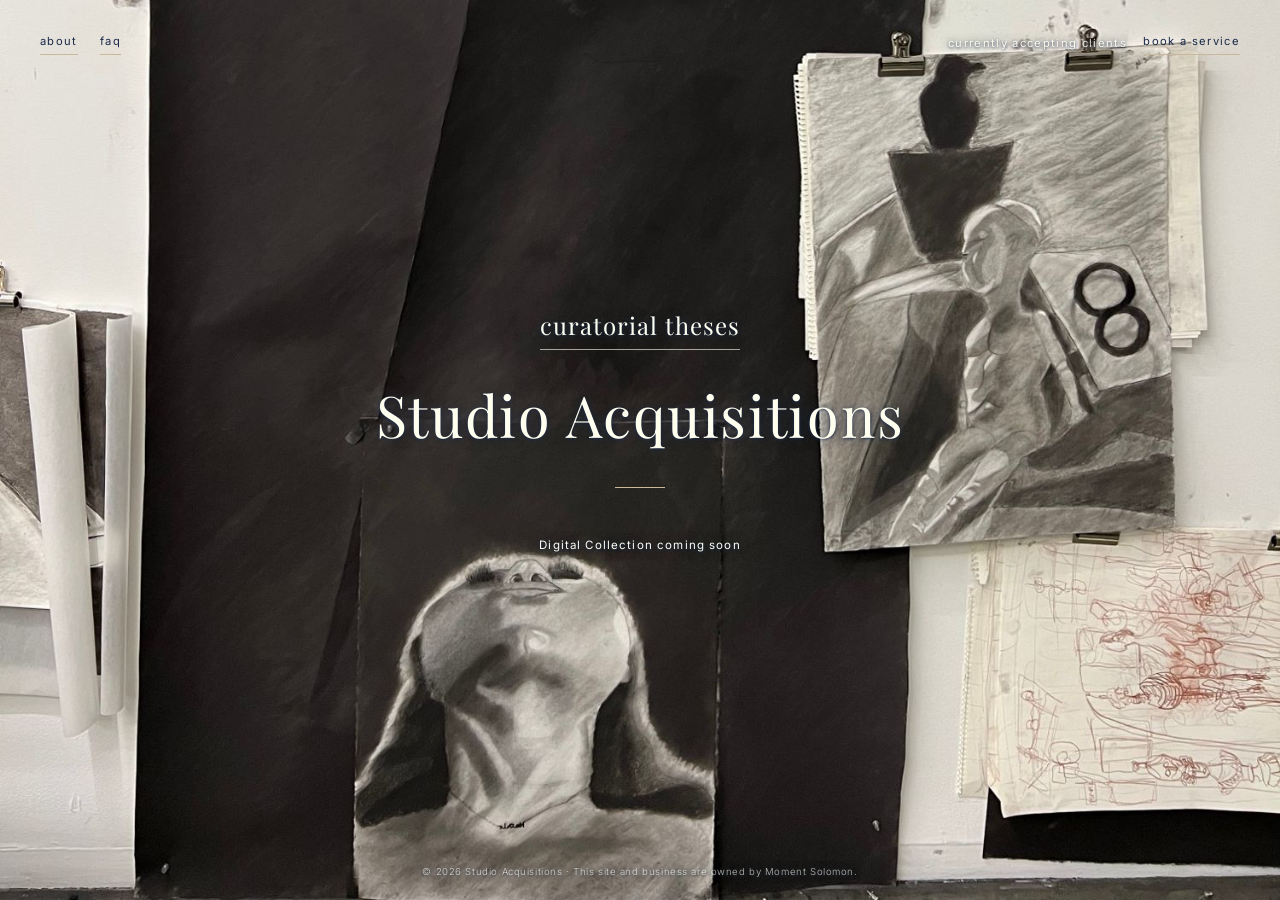
==== nashia-invest/index.html @ fd085e6a "Homepage nav links navy on desktop, ivory on phones Co-Authored-By: Claude Opus 5.5 <noreply@anthrop" ====
<!DOCTYPE html>
<html lang="en">
<head>
  <meta charset="UTF-8">
  <meta name="viewport" content="width=device-width, initial-scale=1.0">
  <meta name="description" content="Studio Acquisitions is the independent curatorial practice of Moment Solomon offering private sourcing in jewelry, fashion, and fine art. Bespoke web designs and curatorial consultations are a regular part of the practice. Currently accepting clients.">
  <title>Studio Acquisitions — Moment Solomon | Independent Curator &amp; Private Sourcer</title>
  <link rel="stylesheet" href="styles.css">
  <style>
    /* ── Landing page ── */

    .landing {
      position: relative;
      min-height: 100vh;
      display: flex;
      flex-direction: column;
      justify-content: center;
      align-items: center;
      text-align: center;
      padding: 4rem 2rem 6.5rem;
      overflow: hidden;
    }

    .landing-bg {
      position: absolute;
      inset: 0;
      z-index: 0;
      background: url('studio-bg.jpg') center bottom / cover no-repeat;
    }

    .landing-content {
      position: relative;
      z-index: 1;
      max-width: 600px;
    }

    /* ivory lettering in the site fonts, with a soft navy shadow so it reads over the photo */
    .landing {
      --marker: var(--bg);
    }

    .landing-title {
      font-family: var(--font-heading);
      color: var(--marker);
      text-shadow: 0 1px 3px rgba(27, 42, 74, 0.9), 0 0 12px rgba(27, 42, 74, 0.6);
      font-size: clamp(2.2rem, 5.5vw, 3.6rem);
      font-weight: 400;
      letter-spacing: 0.03em;
      line-height: 1.15;
      margin-bottom: 2.5rem;
    }

    .landing-line {
      width: 50px;
      height: 1px;
      background: var(--gold);
      margin: 0 auto 3rem;
    }

    .landing-links {
      display: flex;
      justify-content: center;
      gap: 4rem;
      margin-bottom: 2.2rem;
    }

    .landing-links a {
      font-family: var(--font-heading);
      color: var(--marker);
      text-shadow: 0 1px 3px rgba(27, 42, 74, 0.9), 0 0 12px rgba(27, 42, 74, 0.6);
      font-size: 1.5rem;
      font-weight: 400;
      letter-spacing: 0.04em;
      text-decoration: none;
      position: relative;
      transition: color 0.3s ease;
    }

    /* thin underline so it reads as a link */
    .landing-links a::after {
      content: '';
      position: absolute;
      left: 0;
      right: 0;
      bottom: -5px;
      height: 1px;
      background: var(--marker);
      opacity: 0.6;
      transition: opacity 0.3s ease;
    }

    .landing-links a:hover {
      opacity: 0.8;
    }

    .landing-links a:hover::after {
      opacity: 0.9;
    }

    .landing-note {
      font-family: var(--font-body);
      color: var(--marker);
      text-shadow: 0 1px 3px rgba(27, 42, 74, 0.9), 0 0 12px rgba(27, 42, 74, 0.6);
      font-size: 0.72rem;
      font-weight: 400;
      letter-spacing: 0.1em;
      opacity: 0.85;
      margin-top: 0;
    }

    /* homepage nav: plain navy links with the gold underline, no pills */
    .site-nav-left a,
    .site-nav a.nav-booking {
      background: none;
      padding: 0 0 3px;
      margin: 0;
      border-radius: 0;
      color: var(--text);
      text-shadow: none;
      border-bottom: 1px solid var(--gold);
      opacity: 1;
      transition: border-color 0.3s ease, opacity 0.3s ease;
    }

    .site-nav-left a:hover,
    .site-nav a.nav-booking:hover {
      border-bottom-color: var(--text);
    }

    .site-nav-left {
      gap: 1.4rem;
    }

    /* on phones the top of the photo is the black paper, so navy would
       disappear; keep the links ivory there */
    @media (max-width: 600px) {
      .site-nav-left a,
      .site-nav a.nav-booking {
        color: var(--bg);
        text-shadow: 0 1px 3px rgba(27, 42, 74, 0.9), 0 0 10px rgba(27, 42, 74, 0.6);
      }

      .site-nav-left a:hover,
      .site-nav a.nav-booking:hover {
        border-bottom-color: var(--bg);
      }
    }

    /* availability note sitting just left of the booking pill */
    .landing-nav {
      align-items: center;
      gap: 1rem;
    }

    .landing-status {
      font-family: var(--font-body);
      font-size: 0.7rem;
      font-weight: 400;
      letter-spacing: 0.12em;
      text-transform: lowercase;
      color: var(--bg);
      text-shadow: 0 1px 3px rgba(27, 42, 74, 0.95), 0 0 10px rgba(27, 42, 74, 0.8);
      opacity: 0.85;
      white-space: nowrap;
    }

    /* ownership line, pinned small to the bottom of the landing */
    .landing-owner {
      position: absolute;
      left: 0;
      right: 0;
      bottom: 1.25rem;
      z-index: 1;
      padding: 0 1.5rem;
      font-family: var(--font-body);
      font-size: 0.6rem;
      font-weight: 300;
      letter-spacing: 0.06em;
      color: var(--bg);
      text-shadow: 0 1px 3px rgba(27, 42, 74, 0.95), 0 0 10px rgba(27, 42, 74, 0.8);
      opacity: 0.7;
    }

    /* ── Landing fade-in sequencing ── */

    .landing-fade {
      opacity: 0;
      transform: translateY(16px);
      animation: landingIn 0.9s ease forwards;
    }

    .landing-fade:nth-child(1) { animation-delay: 0.15s; }
    .landing-fade:nth-child(2) { animation-delay: 0.4s; }
    .landing-fade:nth-child(3) { animation-delay: 0.6s; }
    .landing-fade:nth-child(4) { animation-delay: 0.85s; }
    .landing-fade:nth-child(5) { animation-delay: 1.05s; }

    @keyframes landingIn {
      to {
        opacity: 1;
        transform: translateY(0);
      }
    }

    @media (max-width: 600px) {
      .landing {
        padding: 3rem 1.5rem 6.5rem;
      }

      .landing-bg {
        background-size: auto 200%;
      }

      .landing-links {
        gap: 2.5rem;
      }

      .landing-links a {
        font-size: 1.3rem;
      }

      .landing-note {
        font-size: 0.66rem;
      }

      .landing-status {
        font-size: 0.6rem;
      }
    }

    /* very narrow phones: stack the availability note under the booking
       pill so it clears the faq pill on the left */
    @media (max-width: 410px) {
      .landing-nav {
        flex-direction: column-reverse;
        align-items: flex-end;
        gap: 0.7rem;
      }

      .landing {
        padding-top: 6.5rem;
      }
    }
  </style>
  <!-- Structured data (schema.org JSON-LD) for search engines -->
  <script type="application/ld+json">
  {
    "@context": "https://schema.org",
    "@graph": [
      {
        "@type": "Person",
        "@id": "https://studioacquisitions.studio/#person",
        "name": "Moment Solomon",
        "jobTitle": "Independent Curator & Private Sourcer",
        "url": "https://studioacquisitions.studio/",
        "email": "mailto:contactme@studioacquisitions.studio",
        "address": {
          "@type": "PostalAddress",
          "addressLocality": "Chicago",
          "addressRegion": "IL",
          "addressCountry": "US"
        },
        "worksFor": {
          "@id": "https://studioacquisitions.studio/#business"
        },
        "knowsAbout": [
          "Fine art",
          "Vintage fashion",
          "Jewelry",
          "Private sourcing",
          "Art curation",
          "Multifamily real estate"
        ],
        "sameAs": [
          "https://studioacquisitions.substack.com/",
          "https://www.instagram.com/lostmomentstudio/"
        ]
      },
      {
        "@type": "ProfessionalService",
        "@id": "https://studioacquisitions.studio/#business",
        "name": "Studio Acquisitions",
        "url": "https://studioacquisitions.studio/",
        "description": "Studio Acquisitions is the independent curatorial practice of Moment Solomon offering private sourcing in jewelry, fashion, and fine art. Bespoke web designs and curatorial consultations are a regular part of the practice. Currently accepting clients.",
        "image": "https://studioacquisitions.studio/studio-bg.jpg",
        "email": "contactme@studioacquisitions.studio",
        "telephone": "+1-334-718-2410",
        "address": {
          "@type": "PostalAddress",
          "addressLocality": "Chicago",
          "addressRegion": "IL",
          "addressCountry": "US"
        },
        "areaServed": [
          {
            "@type": "City",
            "name": "Chicago"
          },
          {
            "@type": "Country",
            "name": "United States"
          }
        ],
        "founder": {
          "@id": "https://studioacquisitions.studio/#person"
        },
        "sameAs": [
          "https://studioacquisitions.substack.com/",
          "https://www.instagram.com/lostmomentstudio/"
        ],
        "hasOfferCatalog": {
          "@type": "OfferCatalog",
          "name": "Studio Acquisitions services",
          "itemListElement": [
            {
              "@type": "Offer",
              "itemOffered": {
                "@type": "Service",
                "name": "Private Sourcing",
                "description": "Sourcing and acquisition of fine art, vintage fashion, and jewelry to a client brief."
              }
            },
            {
              "@type": "Offer",
              "itemOffered": {
                "@type": "Service",
                "name": "Curatorial Consultation"
              }
            },
            {
              "@type": "Offer",
              "itemOffered": {
                "@type": "Service",
                "name": "Custom Web Design"
              }
            },
            {
              "@type": "Offer",
              "itemOffered": {
                "@type": "Service",
                "name": "Multifamily Real Estate Co-Investment"
              }
            }
          ]
        }
      },
      {
        "@type": "WebSite",
        "@id": "https://studioacquisitions.studio/#website",
        "url": "https://studioacquisitions.studio/",
        "name": "Studio Acquisitions",
        "publisher": {
          "@id": "https://studioacquisitions.studio/#business"
        },
        "inLanguage": "en-US"
      },
      {
        "@type": "WebPage",
        "@id": "https://studioacquisitions.studio/#webpage",
        "url": "https://studioacquisitions.studio/",
        "name": "Studio Acquisitions — Moment Solomon | Independent Curator & Private Sourcer",
        "description": "Studio Acquisitions is the independent curatorial practice of Moment Solomon offering private sourcing in jewelry, fashion, and fine art. Bespoke web designs and curatorial consultations are a regular part of the practice. Currently accepting clients.",
        "isPartOf": {
          "@id": "https://studioacquisitions.studio/#website"
        },
        "about": {
          "@id": "https://studioacquisitions.studio/#business"
        },
        "mainEntity": {
          "@id": "https://studioacquisitions.studio/#person"
        },
        "inLanguage": "en-US"
      }
    ]
  }
  </script>
</head>
<body>

  <!-- Navigation -->
  <nav class="site-nav-left">
    <a href="about.html">about</a>
    <a href="faq.html">faq</a>
  </nav>
  <nav class="site-nav landing-nav">
    <span class="landing-status">currently accepting clients</span>
    <a href="booking.html" class="nav-booking">book a service</a>
  </nav>

  <section class="landing">
    <div class="landing-bg" role="img" aria-label="Studio wall in charcoal and ink: drawings pinned above a large charcoal portrait of an upturned face on black paper"></div>

    <div class="landing-content">
      <div class="landing-links landing-fade">
        <a href="essays.html">curatorial theses</a>
      </div>

      <h1 class="landing-title landing-fade">Studio Acquisitions</h1>

      <div class="landing-line landing-fade"></div>

      <p class="landing-note landing-fade">Digital Collection coming soon</p>
    </div>

    <p class="landing-owner">&copy; 2026 Studio Acquisitions &middot; This site and business are owned by Moment Solomon.</p>
  </section>

</body>
</html>
---- nashia-invest/styles.css ----
@import url('https://fonts.googleapis.com/css2?family=Playfair+Display:ital,wght@0,400;0,500;0,600;1,400&family=Inter:wght@300;400;500&display=swap');

*,
*::before,
*::after {
  margin: 0;
  padding: 0;
  box-sizing: border-box;
}

:root {
  --bg: #FFFFF0;
  --text: #1B2A4A;
  --white: #FFFFFF;
  --gold: #C9B99A;
  --gray-light: #B0B0B0;
  --font-heading: 'Playfair Display', Georgia, serif;
  --font-body: 'Inter', -apple-system, sans-serif;
}

html {
  scroll-behavior: smooth;
}

body {
  background-color: var(--bg);
  color: var(--text);
  font-family: var(--font-body);
  font-weight: 300;
  line-height: 1.7;
  font-size: 16px;
  -webkit-font-smoothing: antialiased;
  -moz-osx-font-smoothing: grayscale;
}

/* ── Fade-in on load ── */

.fade-in {
  opacity: 0;
  transform: translateY(12px);
  transition: opacity 0.8s ease, transform 0.8s ease;
}

.fade-in.visible {
  opacity: 1;
  transform: translateY(0);
}

/* ── Navigation ── */

.site-nav {
  position: fixed;
  top: 0;
  right: 0;
  padding: 2rem 2.5rem;
  z-index: 100;
  display: flex;
  gap: 2rem;
}

.site-nav a {
  font-family: var(--font-body);
  font-size: 0.7rem;
  font-weight: 400;
  letter-spacing: 0.12em;
  text-transform: lowercase;
  text-decoration: none;
  color: var(--text);
  opacity: 0.5;
  transition: opacity 0.3s ease;
}

.site-nav a:hover {
  opacity: 1;
}

/* ── Page wrapper ── */

.page-wrapper {
  max-width: 860px;
  margin: 0 auto;
  padding: 0 2rem 6rem;
}

/* ── Hero (index) ── */

.hero {
  min-height: 100vh;
  display: flex;
  flex-direction: column;
  justify-content: center;
  align-items: center;
  text-align: center;
  padding: 0 2rem;
}

.hero-title {
  font-family: var(--font-heading);
  font-size: clamp(3.5rem, 8vw, 7rem);
  font-weight: 400;
  letter-spacing: 0.02em;
  color: var(--text);
}

.hero-line {
  width: 60px;
  height: 1px;
  background-color: var(--gold);
  margin: 2.5rem auto;
}

.hero-tagline {
  font-size: 0.85rem;
  font-weight: 300;
  letter-spacing: 0.06em;
  color: var(--text);
  opacity: 0.55;
  text-transform: lowercase;
}

/* ── Image block ── */

.image-block {
  margin: 6rem auto 4rem;
  max-width: 780px;
  aspect-ratio: 16 / 10;
  border-radius: 8px;
  overflow: hidden;
  box-shadow: 0 8px 40px rgba(27, 42, 74, 0.08);
  background-color: #e8e6df;
}

.image-block img {
  width: 100%;
  height: 100%;
  object-fit: cover;
  display: block;
}

/* ── Identifier line ── */

.identifier-line {
  text-align: center;
  font-size: 0.8rem;
  font-weight: 300;
  letter-spacing: 0.04em;
  opacity: 0.5;
  margin-bottom: 5rem;
}

/* ── Summary section ── */

.summary {
  max-width: 620px;
  margin: 0 auto 5rem;
}

.summary p {
  font-size: 0.95rem;
  line-height: 1.85;
  margin-bottom: 1.8rem;
  color: var(--text);
  opacity: 0.75;
}

/* ── Text links row ── */

.links-row {
  display: flex;
  justify-content: center;
  gap: 3rem;
  margin-bottom: 6rem;
}

.links-row a {
  font-family: var(--font-body);
  font-size: 0.85rem;
  font-weight: 400;
  letter-spacing: 0.04em;
  color: var(--text);
  text-decoration: none;
  opacity: 0.6;
  position: relative;
  transition: opacity 0.3s ease;
}

.links-row a::after {
  content: '';
  position: absolute;
  bottom: -3px;
  left: 0;
  width: 0;
  height: 1px;
  background-color: var(--gold);
  transition: width 0.3s ease;
}

.links-row a:hover {
  opacity: 1;
}

.links-row a:hover::after {
  width: 100%;
}

/* ── Footer ── */

.site-footer {
  border-top: 1px solid var(--gold);
  padding-top: 3rem;
  text-align: center;
}

.footer-contact {
  font-size: 0.8rem;
  font-weight: 300;
  letter-spacing: 0.04em;
  opacity: 0.55;
  margin-bottom: 0.5rem;
}

.footer-contact a {
  color: var(--text);
  text-decoration: none;
  transition: opacity 0.3s ease;
}

.footer-contact a:hover {
  opacity: 0.8;
}

.disclaimer {
  font-size: 0.65rem;
  font-weight: 300;
  color: var(--gray-light);
  line-height: 1.6;
  max-width: 540px;
  margin: 2rem auto 0;
}

/* ── Page titles ── */

.page-title {
  font-family: var(--font-heading);
  font-size: clamp(2.5rem, 5vw, 4rem);
  font-weight: 400;
  letter-spacing: 0.02em;
  padding-top: 8rem;
  margin-bottom: 4rem;
}

/* ── Password gate (portfolio) ── */

.password-gate {
  max-width: 320px;
  margin: 0 auto 4rem;
  text-align: center;
}

.password-gate input[type="password"] {
  width: 100%;
  padding: 0.8rem 1rem;
  font-family: var(--font-body);
  font-size: 0.85rem;
  font-weight: 300;
  letter-spacing: 0.06em;
  color: var(--text);
  background: var(--white);
  border: 1px solid rgba(27, 42, 74, 0.12);
  border-radius: 4px;
  outline: none;
  transition: border-color 0.3s ease;
}

.password-gate input[type="password"]:focus {
  border-color: var(--gold);
}

.password-gate button {
  margin-top: 1rem;
  padding: 0.6rem 2.4rem;
  font-family: var(--font-body);
  font-size: 0.75rem;
  font-weight: 400;
  letter-spacing: 0.1em;
  text-transform: lowercase;
  color: var(--text);
  background: transparent;
  border: 1px solid rgba(27, 42, 74, 0.15);
  border-radius: 4px;
  cursor: pointer;
  transition: opacity 0.3s ease, border-color 0.3s ease;
}

.password-gate button:hover {
  opacity: 0.7;
  border-color: var(--gold);
}

.password-error {
  font-size: 0.75rem;
  color: #c0392b;
  opacity: 0;
  margin-top: 0.8rem;
  transition: opacity 0.3s ease;
}

.password-error.show {
  opacity: 0.7;
}

/* ── Protected content ── */

.protected-content {
  display: none;
}

.protected-content.unlocked {
  display: block;
}

/* ── Spreadsheet embed ── */

.spreadsheet-container {
  width: 100%;
  min-height: 500px;
  background: var(--white);
  border: 1px solid rgba(27, 42, 74, 0.06);
  border-radius: 6px;
  padding: 1.5rem;
  margin-bottom: 4rem;
}

.spreadsheet-container iframe {
  width: 100%;
  height: 500px;
  border: none;
}

/* ── Divider ── */

.divider {
  width: 100%;
  height: 1px;
  background-color: var(--gold);
  opacity: 0.4;
  margin: 3rem 0;
}

/* ── Numbered entries ── */

.entry {
  margin-bottom: 4rem;
}

.entry-number {
  font-family: var(--font-body);
  font-size: 0.7rem;
  font-weight: 400;
  letter-spacing: 0.15em;
  color: var(--gold);
  margin-bottom: 1rem;
}

.entry-title {
  font-family: var(--font-heading);
  font-size: 1.4rem;
  font-weight: 400;
  margin-bottom: 1rem;
}

.entry-text {
  font-size: 0.9rem;
  line-height: 1.85;
  opacity: 0.7;
}

/* ── Approach sections ── */

.approach-section {
  margin-bottom: 5rem;
}

.approach-number {
  font-family: var(--font-body);
  font-size: 0.7rem;
  font-weight: 400;
  letter-spacing: 0.15em;
  color: var(--gold);
  margin-bottom: 1.2rem;
}

.approach-heading {
  font-family: var(--font-heading);
  font-size: 1.5rem;
  font-weight: 400;
  margin-bottom: 1.2rem;
}

.approach-text {
  font-size: 0.9rem;
  line-height: 1.85;
  opacity: 0.7;
  max-width: 620px;
}

/* ── Closing line ── */

.closing-line {
  text-align: center;
  margin: 4rem 0 6rem;
}

.closing-line p {
  font-size: 0.9rem;
  font-weight: 300;
  opacity: 0.6;
  margin-bottom: 1rem;
}

.closing-line a {
  font-size: 0.85rem;
  font-weight: 400;
  letter-spacing: 0.04em;
  color: var(--text);
  text-decoration: none;
  opacity: 0.6;
  position: relative;
  transition: opacity 0.3s ease;
  cursor: pointer;
}

.closing-line a::after {
  content: '';
  position: absolute;
  bottom: -3px;
  left: 0;
  width: 0;
  height: 1px;
  background-color: var(--gold);
  transition: width 0.3s ease;
}

.closing-line a:hover {
  opacity: 1;
}

.closing-line a:hover::after {
  width: 100%;
}

/* ── Inquiries trigger ── */

.inquiries-trigger {
  position: fixed;
  bottom: 2rem;
  right: 2.5rem;
  z-index: 200;
}

.inquiries-trigger a {
  font-family: var(--font-body);
  font-size: 0.6rem;
  font-weight: 500;
  letter-spacing: 0.18em;
  text-transform: uppercase;
  text-decoration: none;
  color: var(--text);
  opacity: 0.35;
  transition: opacity 0.3s ease;
  cursor: pointer;
}

.inquiries-trigger a:hover {
  opacity: 0.7;
}

/* ── Inquiries popup ── */

.inquiries-overlay {
  position: fixed;
  inset: 0;
  background: rgba(27, 42, 74, 0.08);
  z-index: 900;
  opacity: 0;
  visibility: hidden;
  transition: opacity 0.3s ease, visibility 0.3s ease;
}

.inquiries-overlay.open {
  opacity: 1;
  visibility: visible;
}

.inquiries-popup {
  position: fixed;
  bottom: 4rem;
  right: 2.5rem;
  z-index: 1000;
  background: var(--white);
  border-radius: 6px;
  padding: 2rem 2rem 1.8rem;
  width: 300px;
  box-shadow: 0 12px 48px rgba(27, 42, 74, 0.1);
  opacity: 0;
  visibility: hidden;
  transform: translateY(10px);
  transition: opacity 0.3s ease, visibility 0.3s ease, transform 0.3s ease;
}

.inquiries-popup.open {
  opacity: 1;
  visibility: visible;
  transform: translateY(0);
}

.inquiries-popup input[type="email"] {
  width: 100%;
  padding: 0.7rem 0.8rem;
  font-family: var(--font-body);
  font-size: 0.8rem;
  font-weight: 300;
  letter-spacing: 0.04em;
  color: var(--text);
  background: var(--bg);
  border: 1px solid rgba(27, 42, 74, 0.1);
  border-radius: 4px;
  outline: none;
  transition: border-color 0.3s ease;
}

.inquiries-popup input[type="email"]:focus {
  border-color: var(--gold);
}

.inquiries-popup button {
  margin-top: 0.8rem;
  width: 100%;
  padding: 0.6rem;
  font-family: var(--font-body);
  font-size: 0.7rem;
  font-weight: 400;
  letter-spacing: 0.1em;
  text-transform: lowercase;
  color: var(--text);
  background: transparent;
  border: 1px solid rgba(27, 42, 74, 0.12);
  border-radius: 4px;
  cursor: pointer;
  transition: opacity 0.3s ease, border-color 0.3s ease;
}

.inquiries-popup button:hover {
  opacity: 0.7;
  border-color: var(--gold);
}

.inquiries-close {
  position: absolute;
  top: 0.8rem;
  right: 1rem;
  font-size: 0.9rem;
  color: var(--text);
  opacity: 0.3;
  cursor: pointer;
  background: none;
  border: none;
  font-family: var(--font-body);
  transition: opacity 0.3s ease;
  line-height: 1;
}

.inquiries-close:hover {
  opacity: 0.6;
}

/* ── Booking nav pill ── */

.site-nav a.nav-booking {
  color: var(--bg);
  background-color: var(--text);
  padding: 0.25rem 0.75rem;
  margin: -0.25rem 0;
  border-radius: 999px;
  opacity: 0.9;
}

.site-nav a.nav-booking:hover {
  opacity: 1;
}

/* ── Left-hand nav pill (landing + FAQ), mirrors the booking pill ── */

.site-nav-left {
  position: fixed;
  top: 0;
  left: 0;
  padding: 2rem 2.5rem;
  z-index: 100;
  display: flex;
  gap: 0.6rem;
}

.site-nav-left a {
  font-family: var(--font-body);
  font-size: 0.7rem;
  font-weight: 400;
  letter-spacing: 0.12em;
  text-transform: lowercase;
  text-decoration: none;
  color: var(--bg);
  background-color: var(--text);
  padding: 0.25rem 0.75rem;
  margin: -0.25rem 0;
  border-radius: 999px;
  opacity: 0.9;
  transition: opacity 0.3s ease;
}

.site-nav-left a:hover {
  opacity: 1;
}

/* ── Sheet pages (About, FAQ): the studio photo is the top sheet of a stack.
      On load it covers the whole page, then slides most of the way off to
      the right, revealing the ivory sheet beneath. ── */

.hang {
  position: fixed;
  top: -6vh;
  left: 0;
  width: 100vw;
  height: 112vh;
  z-index: 5;
  pointer-events: none;
  box-shadow: -22px 0 50px rgba(27, 42, 74, 0.22), -2px 0 6px rgba(27, 42, 74, 0.12);
  transform: translateX(41vw) rotate(3deg);
  animation: hangReveal 1.8s cubic-bezier(0.6, 0, 0.2, 1) both;
}

.hang img {
  position: relative;
  z-index: 1;
  width: 100%;
  height: 100%;
  object-fit: cover;
  object-position: 30% 100%;
  display: block;
}

/* the edge of a second sheet in the stack, peeking out under the photo */
.hang::before {
  content: '';
  position: absolute;
  inset: 0;
  background: #F6F2E4;
  box-shadow: -10px 0 26px rgba(27, 42, 74, 0.12);
  transform: translateX(-26px) rotate(-1.8deg);
}

@keyframes hangReveal {
  0%, 20% { transform: translateX(0) rotate(0deg); }
  100% { transform: translateX(41vw) rotate(3deg); }
}

.sheet {
  position: relative;
  z-index: 1;
  width: min(460px, 31vw);
  margin-left: max(2rem, 5vw);
  padding: 8rem 0 6rem;
  color: var(--text);
}

.sheet-fade {
  opacity: 0;
  transform: translateY(14px);
  animation: sheetIn 0.9s ease forwards;
  animation-delay: 1.1s;
}

.sheet-fade:nth-child(2) { animation-delay: 1.25s; }
.sheet-fade:nth-child(n+3) { animation-delay: 1.4s; }

@keyframes sheetIn {
  to { opacity: 1; transform: translateY(0); }
}

.sheet-title {
  font-family: var(--font-heading);
  font-size: clamp(2.2rem, 4.5vw, 3.2rem);
  font-weight: 400;
  letter-spacing: 0.02em;
  line-height: 1.2;
  margin-bottom: 1rem;
}

.sheet-subtitle {
  font-size: 0.78rem;
  letter-spacing: 0.08em;
  text-transform: lowercase;
  opacity: 0.6;
}

.sheet-line {
  width: 50px;
  height: 1px;
  background: var(--gold);
  margin: 2.5rem 0 3.5rem;
}

.sheet-item {
  margin-bottom: 3.2rem;
}

.sheet-number {
  font-size: 0.7rem;
  font-weight: 400;
  letter-spacing: 0.15em;
  color: var(--gold);
  margin-bottom: 0.8rem;
}

.sheet-question {
  font-family: var(--font-heading);
  font-size: 1.4rem;
  font-weight: 400;
  line-height: 1.35;
  margin-bottom: 1rem;
}

.sheet-prose p {
  font-size: 0.97rem;
  line-height: 1.9;
  opacity: 0.82;
  margin-bottom: 1.1rem;
}

.sheet-prose p:last-child {
  margin-bottom: 0;
}

.sheet-prose a {
  color: var(--text);
  text-decoration: none;
  border-bottom: 1px solid var(--gold);
}

.sheet-prose a:hover {
  border-bottom-color: var(--text);
}

.sheet-links {
  display: flex;
  flex-wrap: wrap;
  gap: 1.2rem 2.6rem;
  margin-top: 4rem;
  font-family: var(--font-heading);
  font-size: 1.25rem;
  letter-spacing: 0.03em;
  text-transform: lowercase;
}

.sheet-links a {
  color: var(--text);
  text-decoration: none;
  border-bottom: 1px solid rgba(201, 185, 154, 0.7);
  padding-bottom: 2px;
  transition: border-color 0.3s ease;
}

.sheet-links a:hover {
  border-bottom-color: var(--text);
}

.sheet-links-row {
  margin: 4.5rem 0 0;
  flex-wrap: wrap;
  row-gap: 1.2rem;
}

.sheet-owner {
  margin-top: 4.5rem;
  font-size: 0.6rem;
  letter-spacing: 0.06em;
  color: var(--gray-light);
}

@media (max-width: 900px) {
  /* phones: the sheet slides almost all the way off, leaving a sliver */
  .hang {
    transform: translateX(80vw) rotate(3deg);
  }

  @keyframes hangReveal {
    0%, 20% { transform: translateX(0) rotate(0deg); }
    100% { transform: translateX(80vw) rotate(3deg); }
  }

  .sheet {
    width: calc(80vw - 3.2rem);
    margin-left: 1.25rem;
    padding-top: 7rem;
  }

  .sheet-links {
    gap: 1rem 1.6rem;
  }
}

@media (prefers-reduced-motion: reduce) {
  .hang, .sheet-fade {
    animation: none;
    opacity: 1;
  }
}

/* ── Booking page ── */

.page-title.booking-title {
  text-align: center;
  margin-bottom: 0;
}

.booking-intro {
  text-align: center;
  font-size: 0.8rem;
  font-weight: 300;
  font-style: italic;
  letter-spacing: 0.04em;
  opacity: 0.55;
  max-width: 440px;
  margin: 0 auto 4rem;
}

.booking-form {
  max-width: 420px;
  margin: 0 auto 6rem;
  display: flex;
  flex-direction: column;
  gap: 1.6rem;
}

.booking-form input,
.service-select-toggle {
  width: 100%;
  padding: 0.85rem 1rem;
  font-family: var(--font-body);
  font-size: 0.85rem;
  font-weight: 300;
  letter-spacing: 0.04em;
  color: var(--text);
  background: var(--white);
  border: 1px solid var(--gold);
  border-radius: 4px;
  outline: none;
  transition: border-color 0.3s ease, box-shadow 0.3s ease;
}

.booking-form input::placeholder {
  color: var(--gray-light);
  opacity: 1;
}

.booking-form input:focus,
.service-select-toggle:focus-visible,
.service-select.open .service-select-toggle {
  box-shadow: 0 0 0 3px rgba(201, 185, 154, 0.18);
}

/* Service multi-select */

.service-select {
  position: relative;
}

.service-select-toggle {
  display: flex;
  justify-content: space-between;
  align-items: center;
  gap: 1rem;
  text-align: left;
  cursor: pointer;
}

.service-select-label {
  overflow: hidden;
  white-space: nowrap;
  text-overflow: ellipsis;
}

.service-select-label.is-placeholder {
  color: var(--gray-light);
}

.service-select-caret {
  flex-shrink: 0;
  width: 6px;
  height: 6px;
  border-right: 1px solid var(--gold);
  border-bottom: 1px solid var(--gold);
  transform: translateY(-2px) rotate(45deg);
  transition: transform 0.3s ease;
}

.service-select.open .service-select-caret {
  transform: translateY(1px) rotate(-135deg);
}

.service-select-menu {
  position: absolute;
  top: calc(100% + 0.4rem);
  left: 0;
  right: 0;
  z-index: 50;
  list-style: none;
  background: var(--white);
  border: 1px solid var(--gold);
  border-radius: 4px;
  padding: 0.4rem 0;
  box-shadow: 0 12px 48px rgba(27, 42, 74, 0.1);
  opacity: 0;
  visibility: hidden;
  transform: translateY(-4px);
  transition: opacity 0.25s ease, visibility 0.25s ease, transform 0.25s ease;
}

.service-select.open .service-select-menu {
  opacity: 1;
  visibility: visible;
  transform: translateY(0);
}

.service-select-menu label {
  display: flex;
  align-items: center;
  gap: 0.75rem;
  padding: 0.55rem 1rem;
  font-size: 0.82rem;
  font-weight: 300;
  letter-spacing: 0.03em;
  color: var(--text);
  cursor: pointer;
  transition: background-color 0.2s ease;
}

.service-select-menu label:hover {
  background-color: rgba(201, 185, 154, 0.12);
}

.service-select-menu input[type="checkbox"] {
  appearance: none;
  -webkit-appearance: none;
  flex-shrink: 0;
  width: 13px;
  height: 13px;
  padding: 0;
  border: 1px solid var(--gold);
  border-radius: 2px;
  background: var(--white);
  cursor: pointer;
  transition: background-color 0.2s ease;
}

.service-select-menu input[type="checkbox"]:checked {
  background-color: var(--gold);
  box-shadow: inset 0 0 0 2px var(--white);
}

.service-chips {
  display: flex;
  flex-wrap: wrap;
  gap: 0.5rem;
  margin-top: 0.8rem;
}

.service-chips:empty {
  display: none;
}

.service-chip {
  display: inline-flex;
  align-items: center;
  gap: 0.45rem;
  padding: 0.25rem 0.5rem 0.25rem 0.75rem;
  font-family: var(--font-body);
  font-size: 0.7rem;
  font-weight: 400;
  letter-spacing: 0.06em;
  text-transform: lowercase;
  color: var(--text);
  background: transparent;
  border: 1px solid var(--gold);
  border-radius: 999px;
  cursor: pointer;
  transition: background-color 0.2s ease;
}

.service-chip:hover {
  background-color: rgba(201, 185, 154, 0.15);
}

.service-chip span {
  opacity: 0.45;
  font-size: 0.8rem;
  line-height: 1;
}

.booking-submit {
  margin-top: 0.8rem;
  padding: 0.85rem;
  font-family: var(--font-body);
  font-size: 0.75rem;
  font-weight: 400;
  letter-spacing: 0.1em;
  text-transform: lowercase;
  color: var(--bg);
  background-color: var(--text);
  border: 1px solid var(--text);
  border-radius: 4px;
  cursor: pointer;
  transition: background-color 0.3s ease, border-color 0.3s ease;
}

.booking-submit:hover {
  background-color: #2A3B5E;
  border-color: var(--gold);
}

.booking-submit:disabled {
  opacity: 0.6;
  cursor: default;
}

.booking-etsy {
  text-align: center;
  font-size: 0.78rem;
  letter-spacing: 0.04em;
  opacity: 0.6;
}

.booking-etsy a {
  color: var(--text);
  text-decoration: none;
  border-bottom: 1px solid var(--gold);
}

.booking-error {
  font-size: 0.75rem;
  color: #c0392b;
  text-align: center;
  opacity: 0;
  transition: opacity 0.3s ease;
}

.booking-error.show {
  opacity: 0.7;
}

.booking-success {
  display: none;
  text-align: center;
  margin: 0 auto 6rem;
}

.booking-success.show {
  display: block;
}

.booking-success-title {
  font-family: var(--font-heading);
  font-size: clamp(2.2rem, 4.5vw, 3.2rem);
  font-weight: 400;
  letter-spacing: 0.02em;
  margin-bottom: 1rem;
}

.booking-success-text {
  font-size: 0.9rem;
  font-weight: 300;
  opacity: 0.6;
  margin-bottom: 2.5rem;
}

.booking-success a {
  font-size: 0.85rem;
  font-weight: 400;
  letter-spacing: 0.04em;
  color: var(--text);
  text-decoration: none;
  opacity: 0.6;
  position: relative;
  transition: opacity 0.3s ease;
}

.booking-success a::after {
  content: '';
  position: absolute;
  bottom: -3px;
  left: 0;
  width: 0;
  height: 1px;
  background-color: var(--gold);
  transition: width 0.3s ease;
}

.booking-success a:hover {
  opacity: 1;
}

.booking-success a:hover::after {
  width: 100%;
}

.booking-intake {
  margin-bottom: 3rem;
}

.booking-intake .booking-success-text {
  margin-bottom: 1.2rem;
}

.booking-intake-note {
  font-size: 0.78rem;
  font-weight: 300;
  letter-spacing: 0.02em;
  opacity: 0.6;
  margin-top: 1.2rem;
}

.booking-success .booking-intake-note a {
  font-size: inherit;
  font-weight: 400;
  letter-spacing: inherit;
  opacity: 1;
}

/* ── Back to landing page link ── */

.site-home-link {
  position: fixed;
  top: 0;
  left: 0;
  padding: 2rem 2.5rem;
  z-index: 100;
  font-family: var(--font-body);
  font-size: 0.7rem;
  font-weight: 400;
  letter-spacing: 0.12em;
  text-transform: lowercase;
  text-decoration: none;
  color: var(--text);
  opacity: 0.5;
  transition: opacity 0.3s ease;
}

.site-home-link:hover {
  opacity: 1;
}

/* ── Responsive ── */

@media (max-width: 600px) {
  .site-nav {
    padding: 1.5rem 1.5rem;
    gap: 1.5rem;
  }

  .site-nav-left {
    padding: 1.5rem 1.5rem;
  }

  .page-wrapper {
    padding: 0 1.2rem 4rem;
  }

  .hero-title {
    font-size: 3rem;
  }

  .page-title {
    padding-top: 6rem;
    margin-bottom: 3rem;
  }

  .links-row {
    flex-direction: column;
    align-items: center;
    gap: 1.5rem;
  }

  .image-block {
    margin: 4rem auto 3rem;
  }

  .summary {
    margin-bottom: 3rem;
  }

  .password-gate {
    max-width: 280px;
  }

  .inquiries-popup {
    right: 1rem;
    left: 1rem;
    width: auto;
  }

  .inquiries-trigger {
    right: 1.5rem;
    bottom: 1.5rem;
  }

  .site-home-link {
    top: auto;
    bottom: 0;
    padding: 1.5rem;
    font-size: 0.6rem;
  }

  .spreadsheet-container {
    padding: 0.8rem;
  }
}
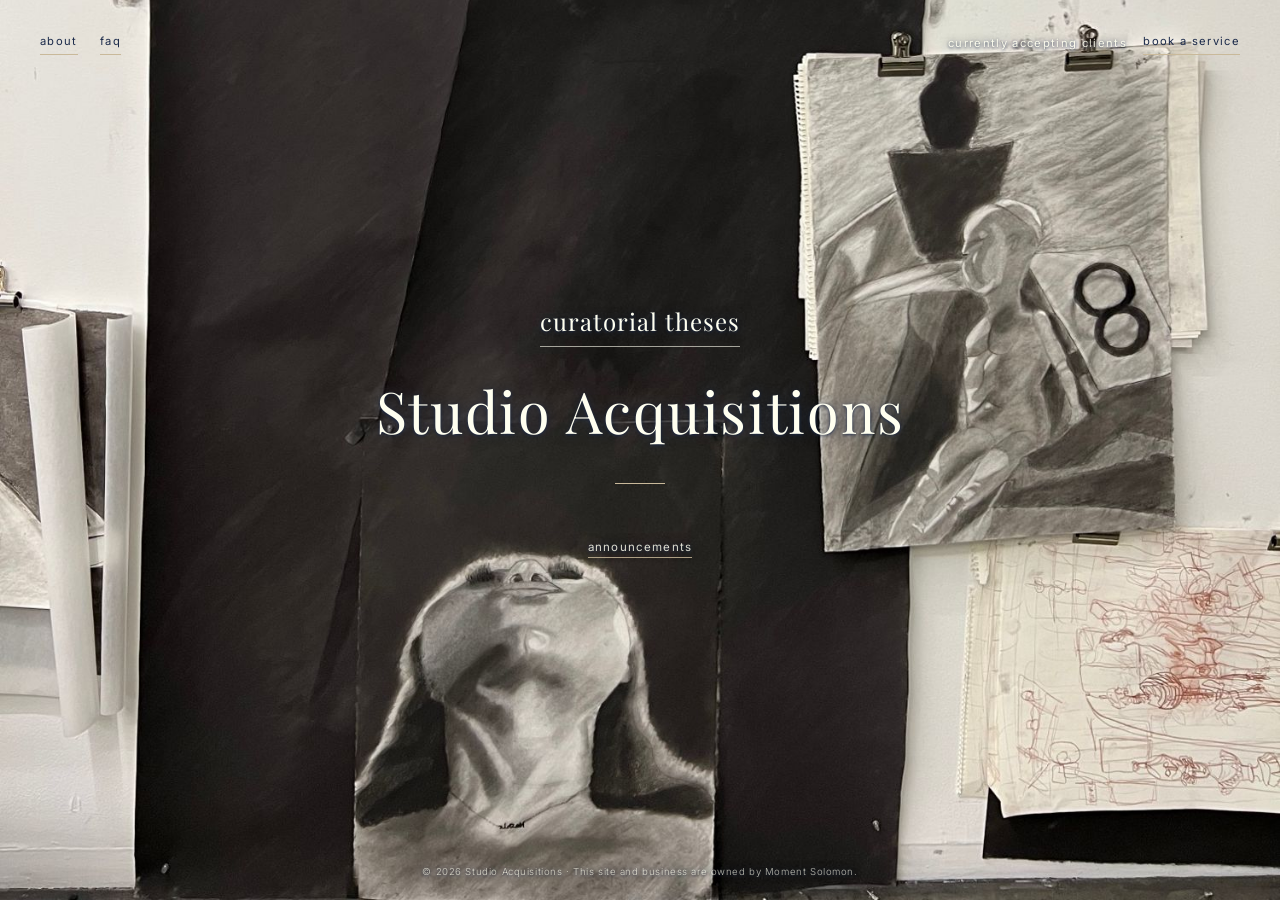
==== commit 6174f987: "Homepage: announcements line opens a preview box Replaces "Digital Collection coming soon" with a go" ====
--- a/nashia-invest/index.html
+++ b/nashia-invest/index.html
@@ -106,6 +106,80 @@
       letter-spacing: 0.1em;
       opacity: 0.85;
       margin-top: 0;
+    }
+
+    /* announcements: the small line opens a preview box */
+    .announce {
+      position: relative;
+      display: inline-block;
+    }
+
+    .announce-toggle {
+      background: none;
+      border: none;
+      padding: 0 0 3px;
+      cursor: pointer;
+      border-bottom: 1px solid var(--gold);
+      text-transform: lowercase;
+    }
+
+    .announce-toggle:hover,
+    .announce-toggle[aria-expanded="true"] {
+      opacity: 1;
+    }
+
+    .announce-box {
+      position: absolute;
+      top: calc(100% + 0.9rem);
+      left: 50%;
+      z-index: 20;
+      width: min(340px, calc(100vw - 2.5rem));
+      transform: translateX(-50%);
+      background: var(--bg);
+      color: var(--text);
+      border: 1px solid var(--gold);
+      border-radius: 4px;
+      box-shadow: 0 14px 40px rgba(27, 42, 74, 0.25);
+      padding: 1.3rem 1.5rem;
+      text-align: left;
+      animation: announceIn 0.3s ease both;
+    }
+
+    .announce-box[hidden] {
+      display: none;
+    }
+
+    @keyframes announceIn {
+      from { opacity: 0; transform: translate(-50%, -6px); }
+    }
+
+    .announce-box ul {
+      list-style: none;
+    }
+
+    .announce-box li {
+      font-family: var(--font-body);
+      font-size: 0.8rem;
+      line-height: 1.6;
+      letter-spacing: 0.02em;
+      padding: 0.75rem 0;
+      border-top: 1px solid rgba(201, 185, 154, 0.5);
+    }
+
+    .announce-box li:first-child {
+      border-top: none;
+      padding-top: 0;
+    }
+
+    .announce-box li:last-child {
+      padding-bottom: 0;
+    }
+
+    .announce-box .announce-lead {
+      font-family: var(--font-heading);
+      font-size: 1.15rem;
+      line-height: 1.35;
+      letter-spacing: 0.01em;
     }
 
     /* homepage nav: plain navy links with the gold underline, no pills */
@@ -399,11 +473,42 @@
 
       <div class="landing-line landing-fade"></div>
 
-      <p class="landing-note landing-fade">Digital Collection coming soon</p>
+      <div class="announce landing-fade">
+        <button type="button" class="landing-note announce-toggle" id="announce-toggle" aria-expanded="false" aria-controls="announce-box">announcements</button>
+
+        <!-- EDIT ANNOUNCEMENTS HERE — newest first. Add one <li> per announcement;
+             give the headline one class="announce-lead" for the larger lettering. -->
+        <div class="announce-box" id="announce-box" role="region" aria-label="announcements" hidden>
+          <ul>
+            <li class="announce-lead">Juror for Masur Museum&rsquo;s 64th Annual Juried Competition</li>
+            <li>Digital Collection coming soon</li>
+          </ul>
+        </div>
+      </div>
     </div>
 
     <p class="landing-owner">&copy; 2026 Studio Acquisitions &middot; This site and business are owned by Moment Solomon.</p>
   </section>
 
+  <script>
+    (function () {
+      var toggle = document.getElementById('announce-toggle');
+      var box = document.getElementById('announce-box');
+      function setOpen(open) {
+        box.hidden = !open;
+        toggle.setAttribute('aria-expanded', open ? 'true' : 'false');
+      }
+      toggle.addEventListener('click', function (e) {
+        e.stopPropagation();
+        setOpen(box.hidden);
+      });
+      document.addEventListener('click', function (e) {
+        if (!box.hidden && !box.contains(e.target)) setOpen(false);
+      });
+      document.addEventListener('keydown', function (e) {
+        if (e.key === 'Escape' && !box.hidden) { setOpen(false); toggle.focus(); }
+      });
+    })();
+  </script>
 </body>
 </html>
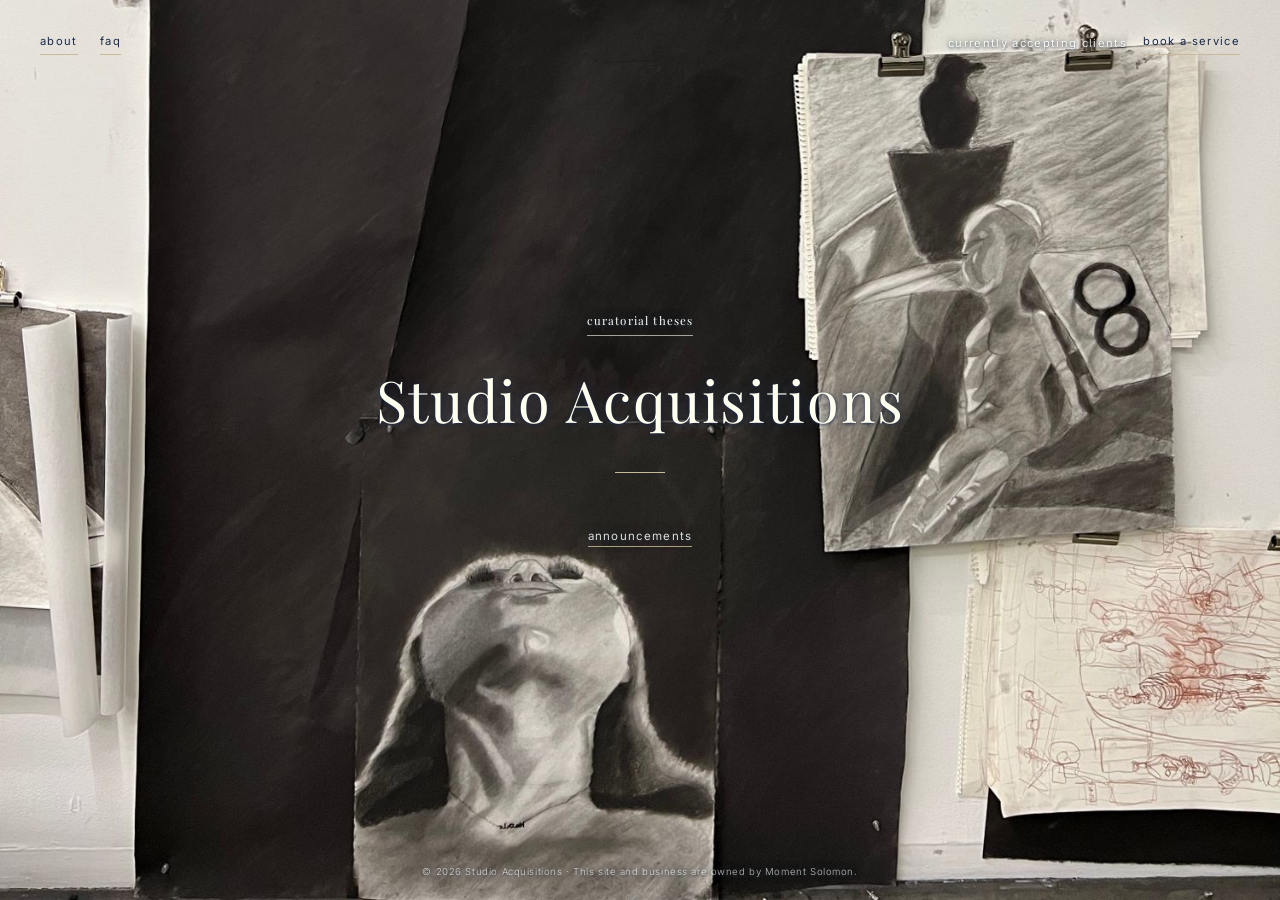
==== commit 14a975a1: "Homepage: curatorial theses matches the announcements size Co-Authored-By: Claude Opus 5.5 <noreply@" ====
--- a/nashia-invest/index.html
+++ b/nashia-invest/index.html
@@ -68,9 +68,9 @@
       font-family: var(--font-heading);
       color: var(--marker);
       text-shadow: 0 1px 3px rgba(27, 42, 74, 0.9), 0 0 12px rgba(27, 42, 74, 0.6);
-      font-size: 1.5rem;
+      font-size: 0.72rem;
       font-weight: 400;
-      letter-spacing: 0.04em;
+      letter-spacing: 0.1em;
       text-decoration: none;
       position: relative;
       transition: color 0.3s ease;
@@ -290,7 +290,7 @@
       }
 
       .landing-links a {
-        font-size: 1.3rem;
+        font-size: 0.66rem;
       }
 
       .landing-note {
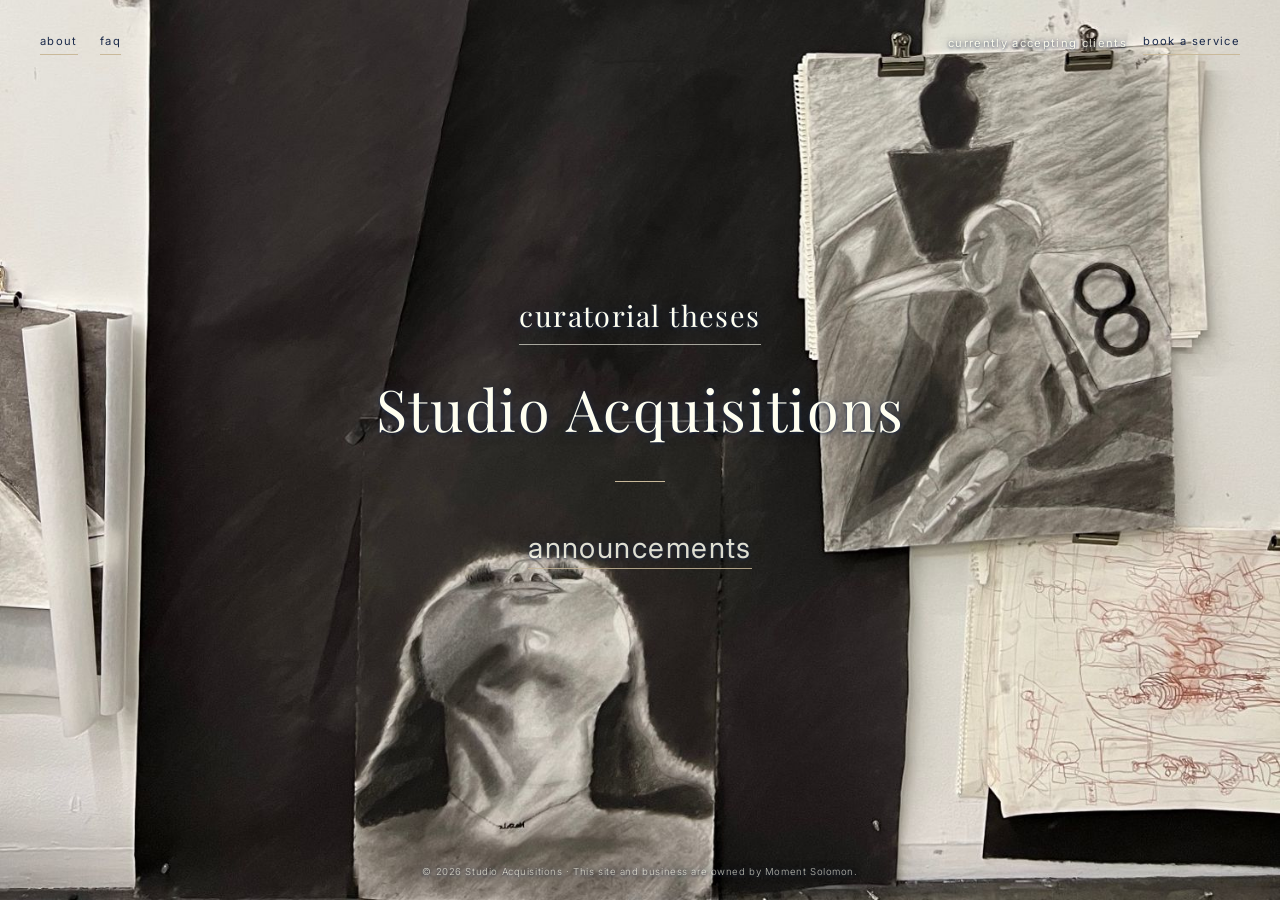
==== commit 8ace3bab: "Homepage: size curatorial theses and announcements to half the title Co-Authored-By: Claude Opus 5.5" ====
--- a/nashia-invest/index.html
+++ b/nashia-invest/index.html
@@ -68,9 +68,10 @@
       font-family: var(--font-heading);
       color: var(--marker);
       text-shadow: 0 1px 3px rgba(27, 42, 74, 0.9), 0 0 12px rgba(27, 42, 74, 0.6);
-      font-size: 0.72rem;
+      /* half the Studio Acquisitions title */
+      font-size: clamp(1.1rem, 2.75vw, 1.8rem);
       font-weight: 400;
-      letter-spacing: 0.1em;
+      letter-spacing: 0.05em;
       text-decoration: none;
       position: relative;
       transition: color 0.3s ease;
@@ -101,9 +102,9 @@
       font-family: var(--font-body);
       color: var(--marker);
       text-shadow: 0 1px 3px rgba(27, 42, 74, 0.9), 0 0 12px rgba(27, 42, 74, 0.6);
-      font-size: 0.72rem;
+      font-size: clamp(1.1rem, 2.75vw, 1.8rem);
       font-weight: 400;
-      letter-spacing: 0.1em;
+      letter-spacing: 0.05em;
       opacity: 0.85;
       margin-top: 0;
     }
@@ -287,14 +288,6 @@
 
       .landing-links {
         gap: 2.5rem;
-      }
-
-      .landing-links a {
-        font-size: 0.66rem;
-      }
-
-      .landing-note {
-        font-size: 0.66rem;
       }
 
       .landing-status {
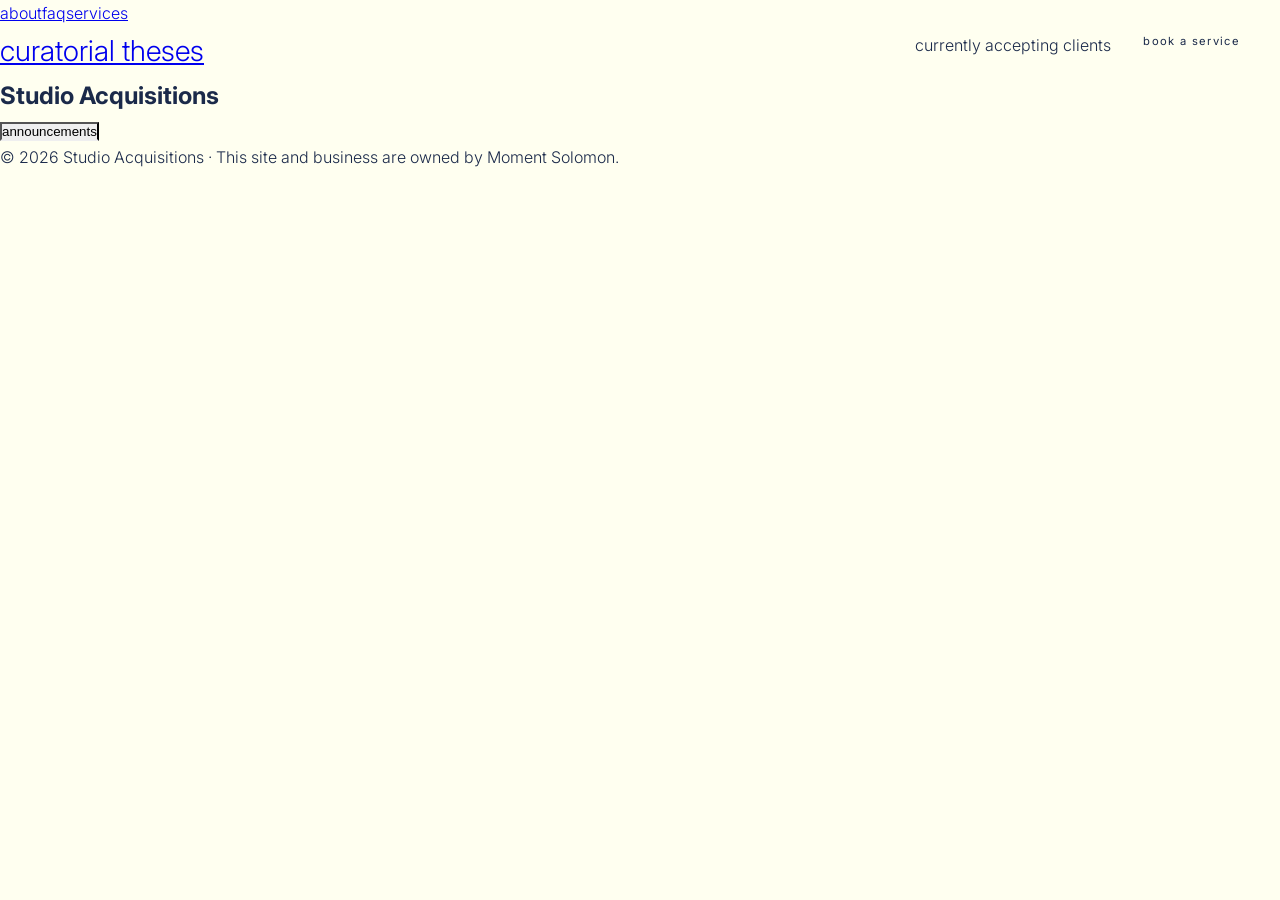
==== commit 2825ea28: "Add editorial magazine presentation and restrained gold accents" ====
--- a/nashia-invest/index.html
+++ b/nashia-invest/index.html
@@ -5,420 +5,60 @@
   <meta name="viewport" content="width=device-width, initial-scale=1.0">
   <meta name="description" content="Studio Acquisitions is the independent curatorial practice of Moment Solomon offering private sourcing in jewelry, fashion, and fine art. Bespoke web designs and curatorial consultations are a regular part of the practice. Currently accepting clients.">
   <title>Studio Acquisitions — Moment Solomon | Independent Curator &amp; Private Sourcer</title>
+  <link rel="preconnect" href="https://fonts.googleapis.com">
+  <link rel="preconnect" href="https://fonts.gstatic.com" crossorigin>
   <link rel="stylesheet" href="styles.css">
-  <style>
-    /* ── Landing page ── */
-
-    .landing {
-      position: relative;
-      min-height: 100vh;
-      display: flex;
-      flex-direction: column;
-      justify-content: center;
-      align-items: center;
-      text-align: center;
-      padding: 4rem 2rem 6.5rem;
-      overflow: hidden;
-    }
-
-    .landing-bg {
-      position: absolute;
-      inset: 0;
-      z-index: 0;
-      background: url('studio-bg.jpg') center bottom / cover no-repeat;
-    }
-
-    .landing-content {
-      position: relative;
-      z-index: 1;
-      max-width: 600px;
-    }
-
-    /* ivory lettering in the site fonts, with a soft navy shadow so it reads over the photo */
-    .landing {
-      --marker: var(--bg);
-    }
-
-    .landing-title {
-      font-family: var(--font-heading);
-      color: var(--marker);
-      text-shadow: 0 1px 3px rgba(27, 42, 74, 0.9), 0 0 12px rgba(27, 42, 74, 0.6);
-      font-size: clamp(2.2rem, 5.5vw, 3.6rem);
-      font-weight: 400;
-      letter-spacing: 0.03em;
-      line-height: 1.15;
-      margin-bottom: 2.5rem;
-    }
-
-    .landing-line {
-      width: 50px;
-      height: 1px;
-      background: var(--gold);
-      margin: 0 auto 3rem;
-    }
-
-    .landing-links {
-      display: flex;
-      justify-content: center;
-      gap: 4rem;
-      margin-bottom: 2.2rem;
-    }
-
-    .landing-links a {
-      font-family: var(--font-heading);
-      color: var(--marker);
-      text-shadow: 0 1px 3px rgba(27, 42, 74, 0.9), 0 0 12px rgba(27, 42, 74, 0.6);
-      /* half the Studio Acquisitions title */
-      font-size: clamp(1.1rem, 2.75vw, 1.8rem);
-      font-weight: 400;
-      letter-spacing: 0.05em;
-      text-decoration: none;
-      position: relative;
-      transition: color 0.3s ease;
-    }
-
-    /* thin underline so it reads as a link */
-    .landing-links a::after {
-      content: '';
-      position: absolute;
-      left: 0;
-      right: 0;
-      bottom: -5px;
-      height: 1px;
-      background: var(--marker);
-      opacity: 0.6;
-      transition: opacity 0.3s ease;
-    }
-
-    .landing-links a:hover {
-      opacity: 0.8;
-    }
-
-    .landing-links a:hover::after {
-      opacity: 0.9;
-    }
-
-    .landing-note {
-      font-family: var(--font-body);
-      color: var(--marker);
-      text-shadow: 0 1px 3px rgba(27, 42, 74, 0.9), 0 0 12px rgba(27, 42, 74, 0.6);
-      font-size: clamp(1.1rem, 2.75vw, 1.8rem);
-      font-weight: 400;
-      letter-spacing: 0.05em;
-      opacity: 0.85;
-      margin-top: 0;
-    }
-
-    /* announcements: the small line opens a preview box */
-    .announce {
-      position: relative;
-      display: inline-block;
-    }
-
-    .announce-toggle {
-      background: none;
-      border: none;
-      padding: 0 0 3px;
-      cursor: pointer;
-      border-bottom: 1px solid var(--gold);
-      text-transform: lowercase;
-    }
-
-    .announce-toggle:hover,
-    .announce-toggle[aria-expanded="true"] {
-      opacity: 1;
-    }
-
-    .announce-box {
-      position: absolute;
-      top: calc(100% + 0.9rem);
-      left: 50%;
-      z-index: 20;
-      width: min(340px, calc(100vw - 2.5rem));
-      transform: translateX(-50%);
-      background: var(--bg);
-      color: var(--text);
-      border: 1px solid var(--gold);
-      border-radius: 4px;
-      box-shadow: 0 14px 40px rgba(27, 42, 74, 0.25);
-      padding: 1.3rem 1.5rem;
-      text-align: left;
-      animation: announceIn 0.3s ease both;
-    }
-
-    .announce-box[hidden] {
-      display: none;
-    }
-
-    @keyframes announceIn {
-      from { opacity: 0; transform: translate(-50%, -6px); }
-    }
-
-    .announce-box ul {
-      list-style: none;
-    }
-
-    .announce-box li {
-      font-family: var(--font-body);
-      font-size: 0.8rem;
-      line-height: 1.6;
-      letter-spacing: 0.02em;
-      padding: 0.75rem 0;
-      border-top: 1px solid rgba(201, 185, 154, 0.5);
-    }
-
-    .announce-box li:first-child {
-      border-top: none;
-      padding-top: 0;
-    }
-
-    .announce-box li:last-child {
-      padding-bottom: 0;
-    }
-
-    .announce-box .announce-lead {
-      font-family: var(--font-heading);
-      font-size: 1.15rem;
-      line-height: 1.35;
-      letter-spacing: 0.01em;
-    }
-
-    /* homepage nav: plain navy links with the gold underline, no pills */
-    .site-nav-left a,
-    .site-nav a.nav-booking {
-      background: none;
-      padding: 0 0 3px;
-      margin: 0;
-      border-radius: 0;
-      color: var(--text);
-      text-shadow: none;
-      border-bottom: 1px solid var(--gold);
-      opacity: 1;
-      transition: border-color 0.3s ease, opacity 0.3s ease;
-    }
-
-    .site-nav-left a:hover,
-    .site-nav a.nav-booking:hover {
-      border-bottom-color: var(--text);
-    }
-
-    .site-nav-left {
-      gap: 1.4rem;
-    }
-
-    /* on phones the top of the photo is the black paper, so navy would
-       disappear; keep the links ivory there */
-    @media (max-width: 600px) {
-      .site-nav-left a,
-      .site-nav a.nav-booking {
-        color: var(--bg);
-        text-shadow: 0 1px 3px rgba(27, 42, 74, 0.9), 0 0 10px rgba(27, 42, 74, 0.6);
-      }
-
-      .site-nav-left a:hover,
-      .site-nav a.nav-booking:hover {
-        border-bottom-color: var(--bg);
-      }
-    }
-
-    /* availability note sitting just left of the booking pill */
-    .landing-nav {
-      align-items: center;
-      gap: 1rem;
-    }
-
-    .landing-status {
-      font-family: var(--font-body);
-      font-size: 0.7rem;
-      font-weight: 400;
-      letter-spacing: 0.12em;
-      text-transform: lowercase;
-      color: var(--bg);
-      text-shadow: 0 1px 3px rgba(27, 42, 74, 0.95), 0 0 10px rgba(27, 42, 74, 0.8);
-      opacity: 0.85;
-      white-space: nowrap;
-    }
-
-    /* ownership line, pinned small to the bottom of the landing */
-    .landing-owner {
-      position: absolute;
-      left: 0;
-      right: 0;
-      bottom: 1.25rem;
-      z-index: 1;
-      padding: 0 1.5rem;
-      font-family: var(--font-body);
-      font-size: 0.6rem;
-      font-weight: 300;
-      letter-spacing: 0.06em;
-      color: var(--bg);
-      text-shadow: 0 1px 3px rgba(27, 42, 74, 0.95), 0 0 10px rgba(27, 42, 74, 0.8);
-      opacity: 0.7;
-    }
-
-    /* ── Landing fade-in sequencing ── */
-
-    .landing-fade {
-      opacity: 0;
-      transform: translateY(16px);
-      animation: landingIn 0.9s ease forwards;
-    }
-
-    .landing-fade:nth-child(1) { animation-delay: 0.15s; }
-    .landing-fade:nth-child(2) { animation-delay: 0.4s; }
-    .landing-fade:nth-child(3) { animation-delay: 0.6s; }
-    .landing-fade:nth-child(4) { animation-delay: 0.85s; }
-    .landing-fade:nth-child(5) { animation-delay: 1.05s; }
-
-    @keyframes landingIn {
-      to {
-        opacity: 1;
-        transform: translateY(0);
-      }
-    }
-
-    @media (max-width: 600px) {
-      .landing {
-        padding: 3rem 1.5rem 6.5rem;
-      }
-
-      .landing-bg {
-        background-size: auto 200%;
-      }
-
-      .landing-links {
-        gap: 2.5rem;
-      }
-
-      .landing-status {
-        font-size: 0.6rem;
-      }
-    }
-
-    /* very narrow phones: stack the availability note under the booking
-       pill so it clears the faq pill on the left */
-    @media (max-width: 410px) {
-      .landing-nav {
-        flex-direction: column-reverse;
-        align-items: flex-end;
-        gap: 0.7rem;
-      }
-
-      .landing {
-        padding-top: 6.5rem;
-      }
-    }
-  </style>
-  <!-- Structured data (schema.org JSON-LD) for search engines -->
+  <meta name="google-site-verification" content="google-site-verification-token-placeholder">
+  <meta property="og:site_name" content="Studio Acquisitions">
+  <meta property="og:type" content="website">
+  <meta property="og:url" content="https://studioacquisitions.studio/">
+  <meta property="og:title" content="Studio Acquisitions — Moment Solomon | Independent Curator &amp; Private Sourcer">
+  <meta property="og:description" content="Studio Acquisitions is the independent curatorial practice of Moment Solomon offering private sourcing in jewelry, fashion, and fine art. Bespoke web designs and curatorial consultations are a regular part of the practice. Currently accepting clients.">
+  <meta property="og:image" content="https://studioacquisitions.studio/nashia-invest/IMG_1352.jpg">
+  <meta name="twitter:card" content="summary_large_image">
+  <meta name="twitter:title" content="Studio Acquisitions — Moment Solomon | Independent Curator &amp; Private Sourcer">
+  <meta name="twitter:description" content="Studio Acquisitions is the independent curatorial practice of Moment Solomon offering private sourcing in jewelry, fashion, and fine art. Bespoke web designs and curatorial consultations are a regular part of the practice. Currently accepting clients.">
+  <meta name="twitter:image" content="https://studioacquisitions.studio/nashia-invest/IMG_1352.jpg">
+  <link rel="canonical" href="https://studioacquisitions.studio/">
+  <link rel="icon" href="data:,">
   <script type="application/ld+json">
   {
     "@context": "https://schema.org",
     "@graph": [
       {
+        "@type": "Organization",
+        "@id": "https://studioacquisitions.studio/#business",
+        "name": "Studio Acquisitions",
+        "url": "https://studioacquisitions.studio/",
+        "email": "contactme@studioacquisitions.studio",
+        "description": "An independent curatorial practice sourcing and acquiring fine art, vintage fashion, and jewelry, with private consultations and Chicago multifamily co-investment.",
+        "founder": { "@id": "https://studioacquisitions.studio/#person" },
+        "areaServed": "Chicago and remote clients",
+        "knowsAbout": [
+          "art curation",
+          "private sourcing",
+          "fine art",
+          "vintage fashion",
+          "jewelry",
+          "multifamily co-investment"
+        ],
+        "sameAs": ["https://www.instagram.com/lostmomentstudio/"]
+      },
+      {
         "@type": "Person",
         "@id": "https://studioacquisitions.studio/#person",
         "name": "Moment Solomon",
-        "jobTitle": "Independent Curator & Private Sourcer",
-        "url": "https://studioacquisitions.studio/",
-        "email": "mailto:contactme@studioacquisitions.studio",
-        "address": {
-          "@type": "PostalAddress",
-          "addressLocality": "Chicago",
-          "addressRegion": "IL",
-          "addressCountry": "US"
-        },
-        "worksFor": {
-          "@id": "https://studioacquisitions.studio/#business"
-        },
-        "knowsAbout": [
-          "Fine art",
-          "Vintage fashion",
-          "Jewelry",
-          "Private sourcing",
-          "Art curation",
-          "Multifamily real estate"
-        ],
-        "sameAs": [
-          "https://studioacquisitions.substack.com/",
-          "https://www.instagram.com/lostmomentstudio/"
-        ]
-      },
-      {
-        "@type": "ProfessionalService",
-        "@id": "https://studioacquisitions.studio/#business",
-        "name": "Studio Acquisitions",
-        "url": "https://studioacquisitions.studio/",
-        "description": "Studio Acquisitions is the independent curatorial practice of Moment Solomon offering private sourcing in jewelry, fashion, and fine art. Bespoke web designs and curatorial consultations are a regular part of the practice. Currently accepting clients.",
-        "image": "https://studioacquisitions.studio/studio-bg.jpg",
+        "jobTitle": ["Art Curator", "Writer", "Founder"],
         "email": "contactme@studioacquisitions.studio",
-        "telephone": "+1-334-718-2410",
-        "address": {
-          "@type": "PostalAddress",
-          "addressLocality": "Chicago",
-          "addressRegion": "IL",
-          "addressCountry": "US"
-        },
-        "areaServed": [
-          {
-            "@type": "City",
-            "name": "Chicago"
-          },
-          {
-            "@type": "Country",
-            "name": "United States"
-          }
-        ],
-        "founder": {
-          "@id": "https://studioacquisitions.studio/#person"
-        },
-        "sameAs": [
-          "https://studioacquisitions.substack.com/",
-          "https://www.instagram.com/lostmomentstudio/"
-        ],
-        "hasOfferCatalog": {
-          "@type": "OfferCatalog",
-          "name": "Studio Acquisitions services",
-          "itemListElement": [
-            {
-              "@type": "Offer",
-              "itemOffered": {
-                "@type": "Service",
-                "name": "Private Sourcing",
-                "description": "Sourcing and acquisition of fine art, vintage fashion, and jewelry to a client brief."
-              }
-            },
-            {
-              "@type": "Offer",
-              "itemOffered": {
-                "@type": "Service",
-                "name": "Curatorial Consultation"
-              }
-            },
-            {
-              "@type": "Offer",
-              "itemOffered": {
-                "@type": "Service",
-                "name": "Custom Web Design"
-              }
-            },
-            {
-              "@type": "Offer",
-              "itemOffered": {
-                "@type": "Service",
-                "name": "Multifamily Real Estate Co-Investment"
-              }
-            }
-          ]
-        }
+        "worksFor": { "@id": "https://studioacquisitions.studio/#business" },
+        "sameAs": ["https://www.instagram.com/lostmomentstudio/"]
       },
       {
         "@type": "WebSite",
         "@id": "https://studioacquisitions.studio/#website",
         "url": "https://studioacquisitions.studio/",
         "name": "Studio Acquisitions",
-        "publisher": {
-          "@id": "https://studioacquisitions.studio/#business"
-        },
+        "publisher": { "@id": "https://studioacquisitions.studio/#business" },
         "inLanguage": "en-US"
       },
       {
@@ -427,81 +67,33 @@
         "url": "https://studioacquisitions.studio/",
         "name": "Studio Acquisitions — Moment Solomon | Independent Curator & Private Sourcer",
         "description": "Studio Acquisitions is the independent curatorial practice of Moment Solomon offering private sourcing in jewelry, fashion, and fine art. Bespoke web designs and curatorial consultations are a regular part of the practice. Currently accepting clients.",
-        "isPartOf": {
-          "@id": "https://studioacquisitions.studio/#website"
-        },
-        "about": {
-          "@id": "https://studioacquisitions.studio/#business"
-        },
-        "mainEntity": {
-          "@id": "https://studioacquisitions.studio/#person"
-        },
+        "isPartOf": { "@id": "https://studioacquisitions.studio/#website" },
+        "about": { "@id": "https://studioacquisitions.studio/#business" },
+        "mainEntity": { "@id": "https://studioacquisitions.studio/#person" },
         "inLanguage": "en-US"
       }
     ]
   }
   </script>
+  <style>
+    /* Respect the existing studio image and landing composition. */
+    .landing-line { background: transparent !important; }
+    .announce-toggle { border-bottom-color: transparent !important; }
+    .site-nav-left a, .site-nav a.nav-booking { border-bottom-color: transparent !important; }
+    .site-nav a.nav-booking { color: var(--text) !important; background: none !important; border-radius: 0 !important; padding: 0 0 3px !important; }
+    @media (max-width: 600px) { .site-nav-left a, .site-nav a.nav-booking { color: var(--bg) !important; } }
+  </style>
 </head>
-<body>
-
-  <!-- Navigation -->
-  <nav class="site-nav-left">
-    <a href="about.html">about</a>
-    <a href="faq.html">faq</a>
-  </nav>
-  <nav class="site-nav landing-nav">
-    <span class="landing-status">currently accepting clients</span>
-    <a href="booking.html" class="nav-booking">book a service</a>
-  </nav>
-
+<body class="restrained page-home">
+  <nav class="site-nav-left"><a href="about.html">about</a><a href="faq.html">faq</a><a href="services.html">services</a></nav>
+  <nav class="site-nav landing-nav"><span class="landing-status">currently accepting clients</span><a href="booking.html" class="nav-booking">book a service</a></nav>
   <section class="landing">
     <div class="landing-bg" role="img" aria-label="Studio wall in charcoal and ink: drawings pinned above a large charcoal portrait of an upturned face on black paper"></div>
-
-    <div class="landing-content">
-      <div class="landing-links landing-fade">
-        <a href="essays.html">curatorial theses</a>
-      </div>
-
-      <h1 class="landing-title landing-fade">Studio Acquisitions</h1>
-
-      <div class="landing-line landing-fade"></div>
-
-      <div class="announce landing-fade">
-        <button type="button" class="landing-note announce-toggle" id="announce-toggle" aria-expanded="false" aria-controls="announce-box">announcements</button>
-
-        <!-- EDIT ANNOUNCEMENTS HERE — newest first. Add one <li> per announcement;
-             give the headline one class="announce-lead" for the larger lettering. -->
-        <div class="announce-box" id="announce-box" role="region" aria-label="announcements" hidden>
-          <ul>
-            <li class="announce-lead">Juror for Masur Museum&rsquo;s 64th Annual Juried Competition</li>
-            <li>Digital Collection coming soon</li>
-          </ul>
-        </div>
-      </div>
-    </div>
-
+    <div class="landing-content"><div class="landing-links landing-fade"><a href="essays.html">curatorial theses</a></div><h1 class="landing-title landing-fade">Studio Acquisitions</h1><div class="landing-line landing-fade"></div><div class="announce landing-fade"><button type="button" class="landing-note announce-toggle" id="announce-toggle" aria-expanded="false" aria-controls="announce-box">announcements</button><div class="announce-box" id="announce-box" role="region" aria-label="announcements" hidden><ul><li class="announce-lead">Juror for Masur Museum&rsquo;s 64th Annual Juried Competition</li><li>Digital Collection coming soon</li></ul></div></div></div>
     <p class="landing-owner">&copy; 2026 Studio Acquisitions &middot; This site and business are owned by Moment Solomon.</p>
   </section>
-
   <script>
-    (function () {
-      var toggle = document.getElementById('announce-toggle');
-      var box = document.getElementById('announce-box');
-      function setOpen(open) {
-        box.hidden = !open;
-        toggle.setAttribute('aria-expanded', open ? 'true' : 'false');
-      }
-      toggle.addEventListener('click', function (e) {
-        e.stopPropagation();
-        setOpen(box.hidden);
-      });
-      document.addEventListener('click', function (e) {
-        if (!box.hidden && !box.contains(e.target)) setOpen(false);
-      });
-      document.addEventListener('keydown', function (e) {
-        if (e.key === 'Escape' && !box.hidden) { setOpen(false); toggle.focus(); }
-      });
-    })();
+    (function(){var toggle=document.getElementById('announce-toggle');var box=document.getElementById('announce-box');function setOpen(open){toggle.setAttribute('aria-expanded',String(open));box.hidden=!open;}toggle.addEventListener('click',function(){setOpen(toggle.getAttribute('aria-expanded')!=='true');});document.addEventListener('keydown',function(e){if(e.key==='Escape'&&toggle.getAttribute('aria-expanded')==='true'){setOpen(false);toggle.focus();}});document.addEventListener('click',function(e){if(!toggle.contains(e.target)&&!box.contains(e.target))setOpen(false);});})();
   </script>
 </body>
-</html>
+</html>
--- a/nashia-invest/styles.css
+++ b/nashia-invest/styles.css
@@ -90,261 +90,65 @@
   flex-direction: column;
   justify-content: center;
   align-items: center;
-  text-align: center;
-  padding: 0 2rem;
+  position: relative;
+  overflow: hidden;
 }
 
 .hero-title {
   font-family: var(--font-heading);
-  font-size: clamp(3.5rem, 8vw, 7rem);
+  font-size: clamp(3rem, 8vw, 6.5rem);
   font-weight: 400;
   letter-spacing: 0.02em;
-  color: var(--text);
+  text-align: center;
+  margin-bottom: 1.5rem;
 }
 
 .hero-line {
   width: 60px;
   height: 1px;
   background-color: var(--gold);
-  margin: 2.5rem auto;
+  opacity: 0.5;
+  margin: 1.5rem auto;
 }
 
 .hero-tagline {
-  font-size: 0.85rem;
+  font-family: var(--font-heading);
+  font-size: 1.1rem;
+  font-weight: 400;
+  font-style: italic;
+  letter-spacing: 0.03em;
+  text-align: center;
+  opacity: 0.5;
+}
+
+.hero-links {
+  display: flex;
+  gap: 2.5rem;
+  margin-top: 4rem;
+}
+
+.hero-links a {
+  font-family: var(--font-body);
+  font-size: 0.75rem;
   font-weight: 300;
-  letter-spacing: 0.06em;
+  letter-spacing: 0.15em;
+  text-transform: lowercase;
+  text-decoration: none;
   color: var(--text);
-  opacity: 0.55;
-  text-transform: lowercase;
-}
-
-/* ── Image block ── */
-
-.image-block {
-  margin: 6rem auto 4rem;
-  max-width: 780px;
-  aspect-ratio: 16 / 10;
-  border-radius: 8px;
-  overflow: hidden;
-  box-shadow: 0 8px 40px rgba(27, 42, 74, 0.08);
-  background-color: #e8e6df;
-}
-
-.image-block img {
-  width: 100%;
-  height: 100%;
-  object-fit: cover;
-  display: block;
-}
-
-/* ── Identifier line ── */
-
-.identifier-line {
-  text-align: center;
-  font-size: 0.8rem;
-  font-weight: 300;
-  letter-spacing: 0.04em;
   opacity: 0.5;
-  margin-bottom: 5rem;
-}
-
-/* ── Summary section ── */
-
-.summary {
-  max-width: 620px;
-  margin: 0 auto 5rem;
-}
-
-.summary p {
-  font-size: 0.95rem;
-  line-height: 1.85;
-  margin-bottom: 1.8rem;
-  color: var(--text);
-  opacity: 0.75;
-}
-
-/* ── Text links row ── */
-
-.links-row {
-  display: flex;
-  justify-content: center;
-  gap: 3rem;
-  margin-bottom: 6rem;
-}
-
-.links-row a {
-  font-family: var(--font-body);
-  font-size: 0.85rem;
-  font-weight: 400;
-  letter-spacing: 0.04em;
-  color: var(--text);
-  text-decoration: none;
-  opacity: 0.6;
-  position: relative;
   transition: opacity 0.3s ease;
 }
 
-.links-row a::after {
-  content: '';
-  position: absolute;
-  bottom: -3px;
-  left: 0;
-  width: 0;
-  height: 1px;
-  background-color: var(--gold);
-  transition: width 0.3s ease;
-}
-
-.links-row a:hover {
+.hero-links a:hover {
   opacity: 1;
 }
 
-.links-row a:hover::after {
-  width: 100%;
-}
-
-/* ── Footer ── */
-
-.site-footer {
-  border-top: 1px solid var(--gold);
-  padding-top: 3rem;
-  text-align: center;
-}
-
-.footer-contact {
-  font-size: 0.8rem;
-  font-weight: 300;
-  letter-spacing: 0.04em;
-  opacity: 0.55;
-  margin-bottom: 0.5rem;
-}
-
-.footer-contact a {
-  color: var(--text);
-  text-decoration: none;
-  transition: opacity 0.3s ease;
-}
-
-.footer-contact a:hover {
-  opacity: 0.8;
-}
-
-.disclaimer {
-  font-size: 0.65rem;
-  font-weight: 300;
-  color: var(--gray-light);
-  line-height: 1.6;
-  max-width: 540px;
-  margin: 2rem auto 0;
-}
-
-/* ── Page titles ── */
-
-.page-title {
-  font-family: var(--font-heading);
-  font-size: clamp(2.5rem, 5vw, 4rem);
-  font-weight: 400;
-  letter-spacing: 0.02em;
-  padding-top: 8rem;
-  margin-bottom: 4rem;
-}
-
-/* ── Password gate (portfolio) ── */
-
-.password-gate {
-  max-width: 320px;
-  margin: 0 auto 4rem;
-  text-align: center;
-}
-
-.password-gate input[type="password"] {
-  width: 100%;
-  padding: 0.8rem 1rem;
-  font-family: var(--font-body);
-  font-size: 0.85rem;
-  font-weight: 300;
-  letter-spacing: 0.06em;
-  color: var(--text);
-  background: var(--white);
-  border: 1px solid rgba(27, 42, 74, 0.12);
-  border-radius: 4px;
-  outline: none;
-  transition: border-color 0.3s ease;
-}
-
-.password-gate input[type="password"]:focus {
-  border-color: var(--gold);
-}
-
-.password-gate button {
-  margin-top: 1rem;
-  padding: 0.6rem 2.4rem;
-  font-family: var(--font-body);
-  font-size: 0.75rem;
-  font-weight: 400;
-  letter-spacing: 0.1em;
-  text-transform: lowercase;
-  color: var(--text);
-  background: transparent;
-  border: 1px solid rgba(27, 42, 74, 0.15);
-  border-radius: 4px;
-  cursor: pointer;
-  transition: opacity 0.3s ease, border-color 0.3s ease;
-}
-
-.password-gate button:hover {
-  opacity: 0.7;
-  border-color: var(--gold);
-}
-
-.password-error {
-  font-size: 0.75rem;
-  color: #c0392b;
-  opacity: 0;
-  margin-top: 0.8rem;
-  transition: opacity 0.3s ease;
-}
-
-.password-error.show {
-  opacity: 0.7;
-}
-
-/* ── Protected content ── */
-
-.protected-content {
-  display: none;
-}
-
-.protected-content.unlocked {
-  display: block;
-}
-
-/* ── Spreadsheet embed ── */
-
-.spreadsheet-container {
-  width: 100%;
-  min-height: 500px;
-  background: var(--white);
-  border: 1px solid rgba(27, 42, 74, 0.06);
-  border-radius: 6px;
-  padding: 1.5rem;
-  margin-bottom: 4rem;
-}
-
-.spreadsheet-container iframe {
-  width: 100%;
-  height: 500px;
-  border: none;
-}
-
-/* ── Divider ── */
-
-.divider {
-  width: 100%;
-  height: 1px;
-  background-color: var(--gold);
-  opacity: 0.4;
-  margin: 3rem 0;
+/* ── Page wrapper ── */
+
+.page-wrapper {
+  max-width: 860px;
+  margin: 0 auto;
+  padding: 0 2rem 6rem;
 }
 
 /* ── Numbered entries ── */
@@ -404,822 +208,103 @@
   max-width: 620px;
 }
 
-/* ── Closing line ── */
-
-.closing-line {
-  text-align: center;
-  margin: 4rem 0 6rem;
-}
-
-.closing-line p {
-  font-size: 0.9rem;
-  font-weight: 300;
-  opacity: 0.6;
-  margin-bottom: 1rem;
-}
-
-.closing-line a {
-  font-size: 0.85rem;
-  font-weight: 400;
-  letter-spacing: 0.04em;
-  color: var(--text);
-  text-decoration: none;
-  opacity: 0.6;
-  position: relative;
-  transition: opacity 0.3s ease;
-  cursor: pointer;
-}
-
-.closing-line a::after {
-  content: '';
-  position: absolute;
-  bottom: -3px;
-  left: 0;
-  width: 0;
-  height: 1px;
-  background-color: var(--gold);
-  transition: width 0.3s ease;
-}
-
-.closing-line a:hover {
-  opacity: 1;
-}
-
-.closing-line a:hover::after {
-  width: 100%;
-}
-
-/* ── Inquiries trigger ── */
-
-.inquiries-trigger {
-  position: fixed;
-  bottom: 2rem;
-  right: 2.5rem;
-  z-index: 200;
-}
-
-.inquiries-trigger a {
-  font-family: var(--font-body);
-  font-size: 0.6rem;
-  font-weight: 500;
-  letter-spacing: 0.18em;
-  text-transform: uppercase;
-  text-decoration: none;
-  color: var(--text);
-  opacity: 0.35;
-  transition: opacity 0.3s ease;
-  cursor: pointer;
-}
-
-.inquiries-trigger a:hover {
-  opacity: 0.7;
-}
-
-/* ── Inquiries popup ── */
-
-.inquiries-overlay {
-  position: fixed;
-  inset: 0;
-  background: rgba(27, 42, 74, 0.08);
-  z-index: 900;
-  opacity: 0;
-  visibility: hidden;
-  transition: opacity 0.3s ease, visibility 0.3s ease;
-}
-
-.inquiries-overlay.open {
-  opacity: 1;
-  visibility: visible;
-}
-
-.inquiries-popup {
-  position: fixed;
-  bottom: 4rem;
-  right: 2.5rem;
-  z-index: 1000;
-  background: var(--white);
-  border-radius: 6px;
-  padding: 2rem 2rem 1.8rem;
-  width: 300px;
-  box-shadow: 0 12px 48px rgba(27, 42, 74, 0.1);
-  opacity: 0;
-  visibility: hidden;
-  transform: translateY(10px);
-  transition: opacity 0.3s ease, visibility 0.3s ease, transform 0.3s ease;
-}
-
-.inquiries-popup.open {
-  opacity: 1;
-  visibility: visible;
-  transform: translateY(0);
-}
-
-.inquiries-popup input[type="email"] {
-  width: 100%;
-  padding: 0.7rem 0.8rem;
-  font-family: var(--font-body);
-  font-size: 0.8rem;
-  font-weight: 300;
-  letter-spacing: 0.04em;
-  color: var(--text);
-  background: var(--bg);
-  border: 1px solid rgba(27, 42, 74, 0.1);
-  border-radius: 4px;
-  outline: none;
-  transition: border-color 0.3s ease;
-}
-
-.inquiries-popup input[type="email"]:focus {
-  border-color: var(--gold);
-}
-
-.inquiries-popup button {
-  margin-top: 0.8rem;
-  width: 100%;
-  padding: 0.6rem;
-  font-family: var(--font-body);
-  font-size: 0.7rem;
-  font-weight: 400;
-  letter-spacing: 0.1em;
-  text-transform: lowercase;
-  color: var(--text);
-  background: transparent;
-  border: 1px solid rgba(27, 42, 74, 0.12);
-  border-radius: 4px;
-  cursor: pointer;
-  transition: opacity 0.3s ease, border-color 0.3s ease;
-}
-
-.inquiries-popup button:hover {
-  opacity: 0.7;
-  border-color: var(--gold);
-}
-
-.inquiries-close {
-  position: absolute;
-  top: 0.8rem;
-  right: 1rem;
-  font-size: 0.9rem;
-  color: var(--text);
-  opacity: 0.3;
-  cursor: pointer;
-  background: none;
-  border: none;
-  font-family: var(--font-body);
-  transition: opacity 0.3s ease;
-  line-height: 1;
-}
-
-.inquiries-close:hover {
-  opacity: 0.6;
-}
-
-/* ── Booking nav pill ── */
-
-.site-nav a.nav-booking {
-  color: var(--bg);
-  background-color: var(--text);
-  padding: 0.25rem 0.75rem;
-  margin: -0.25rem 0;
-  border-radius: 999px;
-  opacity: 0.9;
-}
-
-.site-nav a.nav-booking:hover {
-  opacity: 1;
-}
-
-/* ── Left-hand nav pill (landing + FAQ), mirrors the booking pill ── */
-
-.site-nav-left {
-  position: fixed;
-  top: 0;
-  left: 0;
-  padding: 2rem 2.5rem;
-  z-index: 100;
-  display: flex;
-  gap: 0.6rem;
-}
-
-.site-nav-left a {
-  font-family: var(--font-body);
-  font-size: 0.7rem;
-  font-weight: 400;
-  letter-spacing: 0.12em;
-  text-transform: lowercase;
-  text-decoration: none;
-  color: var(--bg);
-  background-color: var(--text);
-  padding: 0.25rem 0.75rem;
-  margin: -0.25rem 0;
-  border-radius: 999px;
-  opacity: 0.9;
-  transition: opacity 0.3s ease;
-}
-
-.site-nav-left a:hover {
-  opacity: 1;
-}
-
-/* ── Sheet pages (About, FAQ): the studio photo is the top sheet of a stack.
-      On load it covers the whole page, then slides most of the way off to
-      the right, revealing the ivory sheet beneath. ── */
-
-.hang {
-  position: fixed;
-  top: -6vh;
-  left: 0;
-  width: 100vw;
-  height: 112vh;
-  z-index: 5;
-  pointer-events: none;
-  box-shadow: -22px 0 50px rgba(27, 42, 74, 0.22), -2px 0 6px rgba(27, 42, 74, 0.12);
-  transform: translateX(41vw) rotate(3deg);
-  animation: hangReveal 1.8s cubic-bezier(0.6, 0, 0.2, 1) both;
-}
-
-.hang img {
-  position: relative;
-  z-index: 1;
-  width: 100%;
-  height: 100%;
-  object-fit: cover;
-  object-position: 30% 100%;
-  display: block;
-}
-
-/* the edge of a second sheet in the stack, peeking out under the photo */
-.hang::before {
-  content: '';
-  position: absolute;
-  inset: 0;
-  background: #F6F2E4;
-  box-shadow: -10px 0 26px rgba(27, 42, 74, 0.12);
-  transform: translateX(-26px) rotate(-1.8deg);
-}
-
-@keyframes hangReveal {
-  0%, 20% { transform: translateX(0) rotate(0deg); }
-  100% { transform: translateX(41vw) rotate(3deg); }
-}
-
-.sheet {
-  position: relative;
-  z-index: 1;
-  width: min(460px, 31vw);
-  margin-left: max(2rem, 5vw);
-  padding: 8rem 0 6rem;
-  color: var(--text);
-}
-
-.sheet-fade {
-  opacity: 0;
-  transform: translateY(14px);
-  animation: sheetIn 0.9s ease forwards;
-  animation-delay: 1.1s;
-}
-
-.sheet-fade:nth-child(2) { animation-delay: 1.25s; }
-.sheet-fade:nth-child(n+3) { animation-delay: 1.4s; }
-
-@keyframes sheetIn {
-  to { opacity: 1; transform: translateY(0); }
-}
-
-.sheet-title {
-  font-family: var(--font-heading);
-  font-size: clamp(2.2rem, 4.5vw, 3.2rem);
-  font-weight: 400;
-  letter-spacing: 0.02em;
-  line-height: 1.2;
-  margin-bottom: 1rem;
-}
-
-.sheet-subtitle {
-  font-size: 0.78rem;
-  letter-spacing: 0.08em;
-  text-transform: lowercase;
-  opacity: 0.6;
-}
-
-.sheet-line {
-  width: 50px;
-  height: 1px;
-  background: var(--gold);
-  margin: 2.5rem 0 3.5rem;
-}
-
-.sheet-item {
-  margin-bottom: 3.2rem;
-}
-
-.sheet-number {
-  font-size: 0.7rem;
-  font-weight: 400;
-  letter-spacing: 0.15em;
-  color: var(--gold);
-  margin-bottom: 0.8rem;
-}
-
-.sheet-question {
-  font-family: var(--font-heading);
-  font-size: 1.4rem;
-  font-weight: 400;
-  line-height: 1.35;
-  margin-bottom: 1rem;
-}
-
-.sheet-prose p {
-  font-size: 0.97rem;
-  line-height: 1.9;
-  opacity: 0.82;
-  margin-bottom: 1.1rem;
-}
-
-.sheet-prose p:last-child {
-  margin-bottom: 0;
-}
-
-.sheet-prose a {
-  color: var(--text);
-  text-decoration: none;
-  border-bottom: 1px solid var(--gold);
-}
-
-.sheet-prose a:hover {
-  border-bottom-color: var(--text);
-}
-
-.sheet-links {
-  display: flex;
-  flex-wrap: wrap;
-  gap: 1.2rem 2.6rem;
-  margin-top: 4rem;
-  font-family: var(--font-heading);
-  font-size: 1.25rem;
-  letter-spacing: 0.03em;
-  text-transform: lowercase;
-}
-
-.sheet-links a {
-  color: var(--text);
-  text-decoration: none;
-  border-bottom: 1px solid rgba(201, 185, 154, 0.7);
-  padding-bottom: 2px;
-  transition: border-color 0.3s ease;
-}
-
-.sheet-links a:hover {
-  border-bottom-color: var(--text);
-}
-
-.sheet-links-row {
-  margin: 4.5rem 0 0;
-  flex-wrap: wrap;
-  row-gap: 1.2rem;
-}
-
-.sheet-owner {
-  margin-top: 4.5rem;
-  font-size: 0.6rem;
-  letter-spacing: 0.06em;
-  color: var(--gray-light);
-}
-
-@media (max-width: 900px) {
-  /* phones: the sheet slides almost all the way off, leaving a sliver */
-  .hang {
-    transform: translateX(80vw) rotate(3deg);
-  }
-
-  @keyframes hangReveal {
-    0%, 20% { transform: translateX(0) rotate(0deg); }
-    100% { transform: translateX(80vw) rotate(3deg); }
-  }
-
-  .sheet {
-    width: calc(80vw - 3.2rem);
-    margin-left: 1.25rem;
-    padding-top: 7rem;
-  }
-
-  .sheet-links {
-    gap: 1rem 1.6rem;
-  }
-}
-
-@media (prefers-reduced-motion: reduce) {
-  .hang, .sheet-fade {
-    animation: none;
-    opacity: 1;
-  }
-}
-
-/* ── Booking page ── */
-
-.page-title.booking-title {
-  text-align: center;
-  margin-bottom: 0;
-}
-
-.booking-intro {
-  text-align: center;
-  font-size: 0.8rem;
-  font-weight: 300;
-  font-style: italic;
-  letter-spacing: 0.04em;
-  opacity: 0.55;
-  max-width: 440px;
-  margin: 0 auto 4rem;
-}
-
-.booking-form {
-  max-width: 420px;
-  margin: 0 auto 6rem;
-  display: flex;
-  flex-direction: column;
-  gap: 1.6rem;
-}
-
-.booking-form input,
-.service-select-toggle {
-  width: 100%;
-  padding: 0.85rem 1rem;
-  font-family: var(--font-body);
-  font-size: 0.85rem;
-  font-weight: 300;
-  letter-spacing: 0.04em;
-  color: var(--text);
-  background: var(--white);
-  border: 1px solid var(--gold);
-  border-radius: 4px;
-  outline: none;
-  transition: border-color 0.3s ease, box-shadow 0.3s ease;
-}
-
-.booking-form input::placeholder {
-  color: var(--gray-light);
-  opacity: 1;
-}
-
-.booking-form input:focus,
-.service-select-toggle:focus-visible,
-.service-select.open .service-select-toggle {
-  box-shadow: 0 0 0 3px rgba(201, 185, 154, 0.18);
-}
-
-/* Service multi-select */
-
-.service-select {
-  position: relative;
-}
-
-.service-select-toggle {
-  display: flex;
-  justify-content: space-between;
-  align-items: center;
-  gap: 1rem;
-  text-align: left;
-  cursor: pointer;
-}
-
-.service-select-label {
-  overflow: hidden;
-  white-space: nowrap;
-  text-overflow: ellipsis;
-}
-
-.service-select-label.is-placeholder {
-  color: var(--gray-light);
-}
-
-.service-select-caret {
-  flex-shrink: 0;
-  width: 6px;
-  height: 6px;
-  border-right: 1px solid var(--gold);
-  border-bottom: 1px solid var(--gold);
-  transform: translateY(-2px) rotate(45deg);
-  transition: transform 0.3s ease;
-}
-
-.service-select.open .service-select-caret {
-  transform: translateY(1px) rotate(-135deg);
-}
-
-.service-select-menu {
-  position: absolute;
-  top: calc(100% + 0.4rem);
-  left: 0;
-  right: 0;
-  z-index: 50;
-  list-style: none;
-  background: var(--white);
-  border: 1px solid var(--gold);
-  border-radius: 4px;
-  padding: 0.4rem 0;
-  box-shadow: 0 12px 48px rgba(27, 42, 74, 0.1);
-  opacity: 0;
-  visibility: hidden;
-  transform: translateY(-4px);
-  transition: opacity 0.25s ease, visibility 0.25s ease, transform 0.25s ease;
-}
-
-.service-select.open .service-select-menu {
-  opacity: 1;
-  visibility: visible;
-  transform: translateY(0);
-}
-
-.service-select-menu label {
-  display: flex;
-  align-items: center;
-  gap: 0.75rem;
-  padding: 0.55rem 1rem;
-  font-size: 0.82rem;
-  font-weight: 300;
-  letter-spacing: 0.03em;
-  color: var(--text);
-  cursor: pointer;
-  transition: background-color 0.2s ease;
-}
-
-.service-select-menu label:hover {
-  background-color: rgba(201, 185, 154, 0.12);
-}
-
-.service-select-menu input[type="checkbox"] {
-  appearance: none;
-  -webkit-appearance: none;
-  flex-shrink: 0;
-  width: 13px;
-  height: 13px;
-  padding: 0;
-  border: 1px solid var(--gold);
-  border-radius: 2px;
-  background: var(--white);
-  cursor: pointer;
-  transition: background-color 0.2s ease;
-}
-
-.service-select-menu input[type="checkbox"]:checked {
-  background-color: var(--gold);
-  box-shadow: inset 0 0 0 2px var(--white);
-}
-
-.service-chips {
-  display: flex;
-  flex-wrap: wrap;
-  gap: 0.5rem;
-  margin-top: 0.8rem;
-}
-
-.service-chips:empty {
-  display: none;
-}
-
-.service-chip {
-  display: inline-flex;
-  align-items: center;
-  gap: 0.45rem;
-  padding: 0.25rem 0.5rem 0.25rem 0.75rem;
-  font-family: var(--font-body);
-  font-size: 0.7rem;
-  font-weight: 400;
-  letter-spacing: 0.06em;
-  text-transform: lowercase;
-  color: var(--text);
-  background: transparent;
-  border: 1px solid var(--gold);
-  border-radius: 999px;
-  cursor: pointer;
-  transition: background-color 0.2s ease;
-}
-
-.service-chip:hover {
-  background-color: rgba(201, 185, 154, 0.15);
-}
-
-.service-chip span {
-  opacity: 0.45;
-  font-size: 0.8rem;
-  line-height: 1;
-}
-
-.booking-submit {
-  margin-top: 0.8rem;
-  padding: 0.85rem;
-  font-family: var(--font-body);
-  font-size: 0.75rem;
-  font-weight: 400;
-  letter-spacing: 0.1em;
-  text-transform: lowercase;
-  color: var(--bg);
-  background-color: var(--text);
-  border: 1px solid var(--text);
-  border-radius: 4px;
-  cursor: pointer;
-  transition: background-color 0.3s ease, border-color 0.3s ease;
-}
-
-.booking-submit:hover {
-  background-color: #2A3B5E;
-  border-color: var(--gold);
-}
-
-.booking-submit:disabled {
-  opacity: 0.6;
-  cursor: default;
-}
-
-.booking-etsy {
-  text-align: center;
-  font-size: 0.78rem;
-  letter-spacing: 0.04em;
-  opacity: 0.6;
-}
-
-.booking-etsy a {
-  color: var(--text);
-  text-decoration: none;
-  border-bottom: 1px solid var(--gold);
-}
-
-.booking-error {
-  font-size: 0.75rem;
-  color: #c0392b;
-  text-align: center;
-  opacity: 0;
-  transition: opacity 0.3s ease;
-}
-
-.booking-error.show {
-  opacity: 0.7;
-}
-
-.booking-success {
-  display: none;
-  text-align: center;
-  margin: 0 auto 6rem;
-}
-
-.booking-success.show {
-  display: block;
-}
-
-.booking-success-title {
-  font-family: var(--font-heading);
-  font-size: clamp(2.2rem, 4.5vw, 3.2rem);
-  font-weight: 400;
-  letter-spacing: 0.02em;
-  margin-bottom: 1rem;
-}
-
-.booking-success-text {
-  font-size: 0.9rem;
-  font-weight: 300;
-  opacity: 0.6;
-  margin-bottom: 2.5rem;
-}
-
-.booking-success a {
-  font-size: 0.85rem;
-  font-weight: 400;
-  letter-spacing: 0.04em;
-  color: var(--text);
-  text-decoration: none;
-  opacity: 0.6;
-  position: relative;
-  transition: opacity 0.3s ease;
-}
-
-.booking-success a::after {
-  content: '';
-  position: absolute;
-  bottom: -3px;
-  left: 0;
-  width: 0;
-  height: 1px;
-  background-color: var(--gold);
-  transition: width 0.3s ease;
-}
-
-.booking-success a:hover {
-  opacity: 1;
-}
-
-.booking-success a:hover::after {
-  width: 100%;
-}
-
-.booking-intake {
-  margin-bottom: 3rem;
-}
-
-.booking-intake .booking-success-text {
-  margin-bottom: 1.2rem;
-}
-
-.booking-intake-note {
-  font-size: 0.78rem;
-  font-weight: 300;
-  letter-spacing: 0.02em;
-  opacity: 0.6;
-  margin-top: 1.2rem;
-}
-
-.booking-success .booking-intake-note a {
-  font-size: inherit;
-  font-weight: 400;
-  letter-spacing: inherit;
-  opacity: 1;
-}
-
-/* ── Back to landing page link ── */
-
-.site-home-link {
-  position: fixed;
-  top: 0;
-  left: 0;
-  padding: 2rem 2.5rem;
-  z-index: 100;
-  font-family: var(--font-body);
-  font-size: 0.7rem;
-  font-weight: 400;
-  letter-spacing: 0.12em;
-  text-transform: lowercase;
-  text-decoration: none;
-  color: var(--text);
-  opacity: 0.5;
-  transition: opacity 0.3s ease;
-}
-
-.site-home-link:hover {
-  opacity: 1;
-}
-
-/* ── Responsive ── */
-
-@media (max-width: 600px) {
-  .site-nav {
-    padding: 1.5rem 1.5rem;
-    gap: 1.5rem;
-  }
-
-  .site-nav-left {
-    padding: 1.5rem 1.5rem;
-  }
-
-  .page-wrapper {
-    padding: 0 1.2rem 4rem;
-  }
-
-  .hero-title {
-    font-size: 3rem;
-  }
-
-  .page-title {
-    padding-top: 6rem;
-    margin-bottom: 3rem;
-  }
-
-  .links-row {
-    flex-direction: column;
-    align-items: center;
-    gap: 1.5rem;
-  }
-
-  .image-block {
-    margin: 4rem auto 3rem;
-  }
-
-  .summary {
-    margin-bottom: 3rem;
-  }
-
-  .password-gate {
-    max-width: 280px;
-  }
-
-  .inquiries-popup {
-    right: 1rem;
-    left: 1rem;
-    width: auto;
-  }
-
-  .inquiries-trigger {
-    right: 1.5rem;
-    bottom: 1.5rem;
-  }
-
-  .site-home-link {
-    top: auto;
-    bottom: 0;
-    padding: 1.5rem;
-    font-size: 0.6rem;
-  }
-
-  .spreadsheet-container {
-    padding: 0.8rem;
-  }
-}
+/* ── Footer ── */
+.site-footer { border-top: 1px solid var(--gold); padding-top: 3rem; text-align: center; }
+.footer-contact { font-size: .8rem; font-weight: 300; letter-spacing: .04em; opacity: .55; margin-bottom: .5rem; }
+.footer-contact a { color: var(--text); text-decoration: none; }
+.disclaimer { font-size: .65rem; font-weight: 300; color: var(--gray-light); line-height: 1.6; max-width: 540px; margin: 2rem auto 0; }
+.page-title { font-family: var(--font-heading); font-size: clamp(2.5rem, 5vw, 4rem); font-weight: 400; letter-spacing: .02em; padding-top: 8rem; margin-bottom: 4rem; }
+
+/* All remaining original site rules are retained above or below. */
+
+/* Restrained editorial pass: remove decorative gold rules outside the essay page. */
+body.restrained .landing-line,
+body.restrained .site-nav-left a,
+body.restrained .site-nav-left a:hover,
+body.restrained .hero-line,
+body.restrained .sheet-line,
+body.restrained .divider { background-color: transparent; }
+body.restrained .site-footer { border-top-color: transparent; }
+body.restrained .links-row a::after,
+body.restrained .sheet-prose a,
+body.restrained .sheet-links a,
+body.restrained .announce-toggle { border-bottom-color: transparent; }
+body.restrained .links-row a::after { background-color: transparent; }
+body.restrained .site-nav a.nav-booking { color: var(--text); background: transparent; border: 0; border-bottom: 1px solid var(--gold); border-radius: 0; padding: 0 0 .18rem; margin: 0; opacity: 1; }
+body.restrained .site-nav a.nav-booking:hover { opacity: .65; }
+body.page-home .landing-line,
+body.page-home .landing-links a::after { background: transparent !important; }
+body.page-home .announce-toggle { border-bottom-color: transparent !important; }
+body.page-home .announce-box { border-radius: 0; }
+body.page-home .announce-box li { border-top-color: rgba(27,42,74,.12); }
+body.page-home .site-nav-left a,
+body.page-home .site-nav-left a:hover,
+body.page-home .site-nav a.nav-booking { border-bottom-color: transparent !important; }
+body.page-home .landing-links a { font-size: clamp(1.1rem, 2.75vw, 1.8rem); }
+
+/* Restrained services index: only service option cards retain gold outlines. */
+body.page-services .services-editorial { max-width: 1120px; margin: 0 auto; padding: 6.5rem 1.5rem 3rem; }
+body.page-services .services-mastline,
+body.page-services .services-eyebrow,
+body.page-services .services-number,
+body.page-services .service-options article > span { font-family: var(--font-body); font-size: .62rem; letter-spacing: .15em; color: rgba(27,42,74,.62); }
+body.page-services .services-mastline { display:flex; justify-content:space-between; gap:1rem; padding-bottom:1rem; }
+body.page-services .services-heading { padding:3rem 0 2.5rem; }
+body.page-services .services-eyebrow { margin-bottom:1rem; }
+body.page-services .services-heading h1 { font-family:var(--font-heading); font-size:clamp(3rem,8vw,6.8rem); font-weight:400; letter-spacing:-.06em; line-height:.95; }
+body.page-services .services-deck { max-width:36rem; margin-top:1.5rem; font-family:var(--font-heading); font-size:clamp(1.2rem,2.4vw,1.65rem); line-height:1.5; }
+body.page-services .services-index { display:flex; flex-wrap:wrap; gap:.8rem 1.8rem; padding:1.2rem 0; }
+body.page-services .services-index a { color:var(--text); font-size:.72rem; letter-spacing:.045em; text-decoration:none; }
+body.page-services .services-audience { display:grid; grid-template-columns:3.5rem minmax(12rem,.7fr) minmax(0,1.3fr); align-items:start; gap:1rem; padding:2.4rem 0; }
+body.page-services .services-audience h2 { font-family:var(--font-heading); font-size:clamp(1.65rem,3.2vw,2.5rem); font-weight:400; letter-spacing:-.035em; line-height:1.08; }
+body.page-services .service-options { display:grid; grid-template-columns:repeat(2,minmax(0,1fr)); gap:.8rem; }
+body.page-services .service-options article { display:flex; min-height:10rem; flex-direction:column; justify-content:space-between; padding:1.2rem; border:1px solid var(--gold); }
+body.page-services .service-options h3 { font-family:var(--font-heading); font-size:1.3rem; font-weight:400; line-height:1.2; }
+body.page-services .service-options article p { margin-top:.75rem; font-size:.82rem; line-height:1.6; opacity:.78; }
+body.page-services .service-options article > span { margin-top:1.5rem; font-size:.52rem; letter-spacing:.1em; line-height:1.45; text-transform:uppercase; }
+body.page-services .services-footer { display:flex; justify-content:space-between; flex-wrap:wrap; gap:1rem 2rem; padding:2rem 0 1rem; color:rgba(27,42,74,.62); font-size:.65rem; letter-spacing:.1em; }
+body.page-services .services-footer a { color:var(--text); font-size:.8rem; letter-spacing:.03em; text-decoration:none; }
+body.restrained-service-link a { border-bottom-color:transparent; }
+body.page-about .magazine-controls [aria-current="page"] { border:0; }
+body.page-faq .hang { display:none; }
+body.page-faq .sheet { z-index:1; width:min(1040px,calc(100% - 3rem)); margin:0 auto; padding:7rem 0 4rem; }
+body.page-faq .sheet-title { max-width:12ch; font-size:clamp(3rem,7.5vw,6rem); letter-spacing:-.055em; line-height:.96; }
+body.page-faq .sheet-subtitle { color:rgba(27,42,74,.62); }
+body.page-faq .sheet-list { display:grid; grid-template-columns:repeat(2,minmax(0,1fr)); column-gap:3rem; }
+body.page-faq .sheet-item { margin:0; padding:1.7rem 0; }
+body.page-faq .sheet-number { color:rgba(27,42,74,.55); font-size:.62rem; }
+body.page-faq .sheet-question { font-size:clamp(1.35rem,2vw,1.8rem); letter-spacing:-.025em; }
+body.page-faq .sheet-prose p { font-size:.88rem; line-height:1.75; }
+body.page-faq .sheet-prose a { border:0; color:var(--text); text-decoration:underline; text-decoration-color:rgba(27,42,74,.4); text-underline-offset:.18em; }
+body.page-faq .sheet-links-row { justify-content:flex-start; margin-top:2rem; }
+body.page-faq .sheet-owner { color:rgba(27,42,74,.55); }
+body.restrained .page-title, body.restrained .hero-title { font-family:var(--font-heading); font-size:clamp(3rem,7vw,6rem); font-weight:400; letter-spacing:-.055em; line-height:.95; }
+body.restrained .page-title { padding-top:7rem; }
+body.restrained .approach-heading, body.restrained .entry-title, body.restrained .booking-success-title { font-family:var(--font-heading); font-weight:400; letter-spacing:-.025em; }
+body.restrained .booking-form input, body.restrained .service-select-toggle, body.restrained .service-select-menu, body.restrained .service-chip, body.restrained .inquiries-popup input[type="email"], body.restrained .inquiries-popup button { border-color:rgba(27,42,74,.22); }
+body.restrained .service-select-caret, body.restrained .service-select-menu input[type="checkbox"] { border-color:rgba(27,42,74,.45); }
+body.restrained .service-select-menu input[type="checkbox"]:checked { background-color:var(--text); }
+body.restrained .booking-form input:focus, body.restrained .service-select-toggle:focus-visible, body.restrained .service-select.open .service-select-toggle, body.restrained .inquiries-popup input[type="email"]:focus { border-color:var(--text); box-shadow:0 0 0 2px rgba(27,42,74,.1); }
+body.restrained .booking-submit, body.restrained .inquiries-popup button:not(.inquiries-close) { border-color:var(--text); }
+body.restrained .booking-submit:hover, body.restrained .inquiries-popup button:hover { border-color:var(--text); }
+body.page-approach .page-wrapper, body.page-invest .page-wrapper, body.page-portfolio .page-wrapper { max-width:1080px; }
+body.page-approach .page-title, body.page-portfolio .page-title { max-width:12ch; margin-bottom:3rem; font-size:clamp(3.2rem,8vw,6.5rem); letter-spacing:-.06em; line-height:.94; }
+body.page-approach .approach-section { display:grid; grid-template-columns:3rem minmax(13rem,.8fr) minmax(0,1.2fr); align-items:baseline; gap:1.4rem; margin:0; padding:2.2rem 0; }
+body.page-approach .approach-number { margin:0; color:rgba(27,42,74,.58); }
+body.page-approach .approach-heading { margin:0; font-size:clamp(1.7rem,3.3vw,2.5rem); line-height:1.12; }
+body.page-approach .approach-text { max-width:42rem; font-family:var(--font-heading); font-size:clamp(1.05rem,1.6vw,1.3rem); line-height:1.68; opacity:.9; }
+body.page-approach .closing-line { margin:3rem 0 4rem; text-align:left; }
+body.page-approach .closing-line p { font-family:var(--font-heading); font-size:1.35rem; color:var(--text); opacity:1; }
+body.page-invest .hero-title { font-size:clamp(4rem,12vw,9rem); letter-spacing:-.07em; line-height:.9; }
+body.page-invest .hero-tagline { max-width:40rem; font-family:var(--font-heading); font-size:clamp(1.2rem,2.2vw,1.65rem); font-weight:400; line-height:1.5; opacity:.8; }
+body.page-invest .summary { max-width:780px; }
+body.page-invest .summary p { font-family:var(--font-heading); font-size:clamp(1.05rem,1.6vw,1.28rem); line-height:1.7; opacity:.9; }
+body.page-portfolio .entry { display:grid; grid-template-columns:3rem minmax(12rem,.7fr) minmax(0,1.3fr); align-items:baseline; gap:1.5rem; margin:0; padding:1.8rem 0; }
+body.page-portfolio .entry-number { margin:0; color:rgba(27,42,74,.58); }
+body.page-portfolio .entry-title { margin:0; font-size:clamp(1.35rem,2.3vw,1.8rem); line-height:1.2; }
+body.page-portfolio .entry-text { font-family:var(--font-heading); font-size:1.04rem; line-height:1.65; opacity:.88; }
+@media(max-width:700px){
+ body.page-services .services-editorial{padding:6rem 1.1rem 2rem}.services-heading{padding:2.2rem 0 1.8rem}.services-audience{grid-template-columns:2rem minmax(0,1fr);gap:.7rem;padding:1.8rem 0}.service-options{grid-column:2;grid-template-columns:1fr}.service-options article{min-height:8.5rem}.services-index{gap:.6rem 1rem}.services-index a{font-size:.65rem}
+ body.page-faq .sheet{width:calc(100% - 2.5rem);padding-top:6.5rem}.sheet-list{grid-template-columns:1fr}.sheet-item{padding:1.2rem 0}
+ body.page-approach .approach-section,body.page-portfolio .entry{grid-template-columns:2rem minmax(0,1fr);gap:.65rem 1rem;padding:1.4rem 0}.approach-heading,.entry-title,.approach-text,.entry-text{grid-column:2}
+}
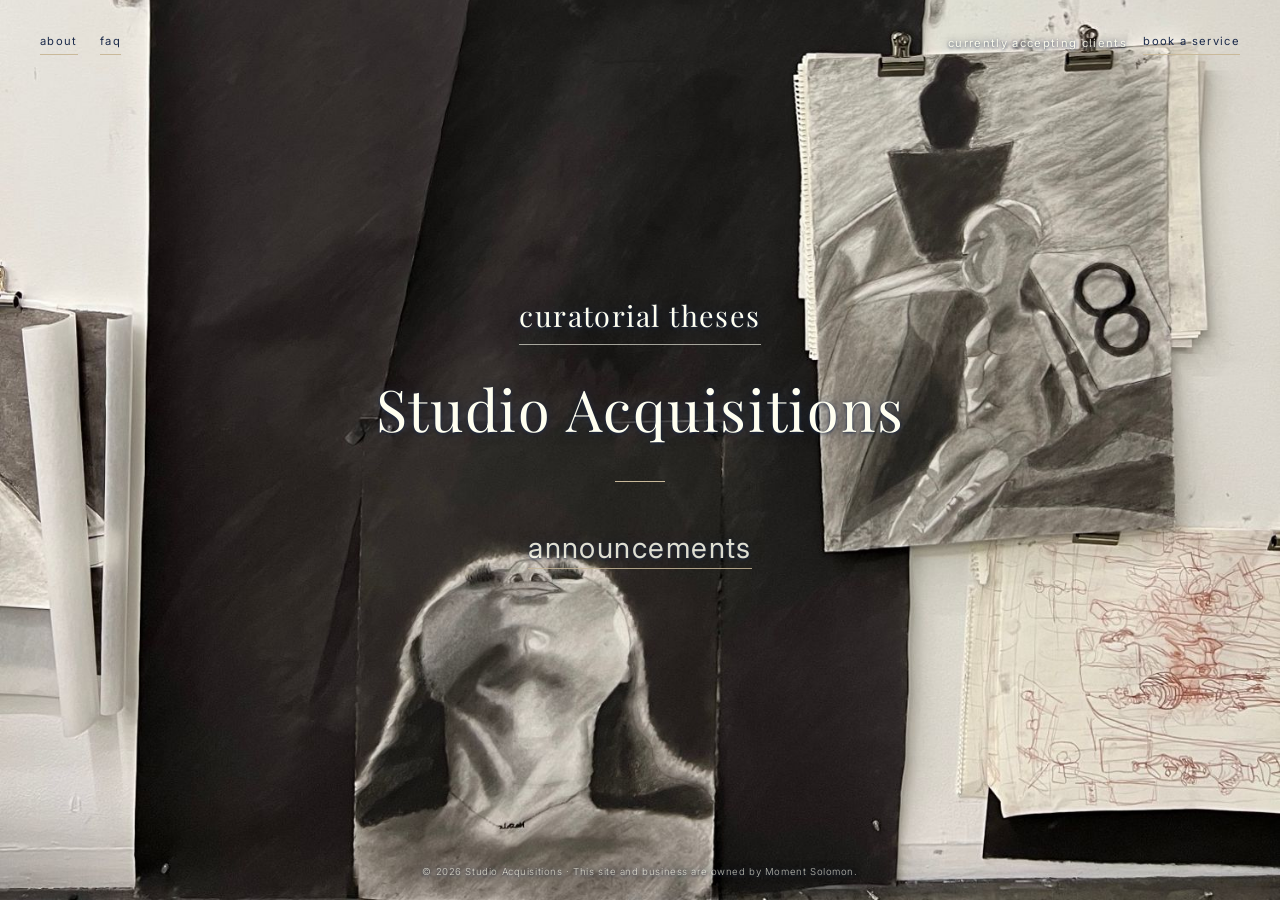
==== commit 25276198: "Revert broken editorial commit while preserving homepage update" ====
--- a/nashia-invest/index.html
+++ b/nashia-invest/index.html
@@ -5,60 +5,420 @@
   <meta name="viewport" content="width=device-width, initial-scale=1.0">
   <meta name="description" content="Studio Acquisitions is the independent curatorial practice of Moment Solomon offering private sourcing in jewelry, fashion, and fine art. Bespoke web designs and curatorial consultations are a regular part of the practice. Currently accepting clients.">
   <title>Studio Acquisitions — Moment Solomon | Independent Curator &amp; Private Sourcer</title>
-  <link rel="preconnect" href="https://fonts.googleapis.com">
-  <link rel="preconnect" href="https://fonts.gstatic.com" crossorigin>
   <link rel="stylesheet" href="styles.css">
-  <meta name="google-site-verification" content="google-site-verification-token-placeholder">
-  <meta property="og:site_name" content="Studio Acquisitions">
-  <meta property="og:type" content="website">
-  <meta property="og:url" content="https://studioacquisitions.studio/">
-  <meta property="og:title" content="Studio Acquisitions — Moment Solomon | Independent Curator &amp; Private Sourcer">
-  <meta property="og:description" content="Studio Acquisitions is the independent curatorial practice of Moment Solomon offering private sourcing in jewelry, fashion, and fine art. Bespoke web designs and curatorial consultations are a regular part of the practice. Currently accepting clients.">
-  <meta property="og:image" content="https://studioacquisitions.studio/nashia-invest/IMG_1352.jpg">
-  <meta name="twitter:card" content="summary_large_image">
-  <meta name="twitter:title" content="Studio Acquisitions — Moment Solomon | Independent Curator &amp; Private Sourcer">
-  <meta name="twitter:description" content="Studio Acquisitions is the independent curatorial practice of Moment Solomon offering private sourcing in jewelry, fashion, and fine art. Bespoke web designs and curatorial consultations are a regular part of the practice. Currently accepting clients.">
-  <meta name="twitter:image" content="https://studioacquisitions.studio/nashia-invest/IMG_1352.jpg">
-  <link rel="canonical" href="https://studioacquisitions.studio/">
-  <link rel="icon" href="data:,">
+  <style>
+    /* ── Landing page ── */
+
+    .landing {
+      position: relative;
+      min-height: 100vh;
+      display: flex;
+      flex-direction: column;
+      justify-content: center;
+      align-items: center;
+      text-align: center;
+      padding: 4rem 2rem 6.5rem;
+      overflow: hidden;
+    }
+
+    .landing-bg {
+      position: absolute;
+      inset: 0;
+      z-index: 0;
+      background: url('studio-bg.jpg') center bottom / cover no-repeat;
+    }
+
+    .landing-content {
+      position: relative;
+      z-index: 1;
+      max-width: 600px;
+    }
+
+    /* ivory lettering in the site fonts, with a soft navy shadow so it reads over the photo */
+    .landing {
+      --marker: var(--bg);
+    }
+
+    .landing-title {
+      font-family: var(--font-heading);
+      color: var(--marker);
+      text-shadow: 0 1px 3px rgba(27, 42, 74, 0.9), 0 0 12px rgba(27, 42, 74, 0.6);
+      font-size: clamp(2.2rem, 5.5vw, 3.6rem);
+      font-weight: 400;
+      letter-spacing: 0.03em;
+      line-height: 1.15;
+      margin-bottom: 2.5rem;
+    }
+
+    .landing-line {
+      width: 50px;
+      height: 1px;
+      background: var(--gold);
+      margin: 0 auto 3rem;
+    }
+
+    .landing-links {
+      display: flex;
+      justify-content: center;
+      gap: 4rem;
+      margin-bottom: 2.2rem;
+    }
+
+    .landing-links a {
+      font-family: var(--font-heading);
+      color: var(--marker);
+      text-shadow: 0 1px 3px rgba(27, 42, 74, 0.9), 0 0 12px rgba(27, 42, 74, 0.6);
+      /* half the Studio Acquisitions title */
+      font-size: clamp(1.1rem, 2.75vw, 1.8rem);
+      font-weight: 400;
+      letter-spacing: 0.05em;
+      text-decoration: none;
+      position: relative;
+      transition: color 0.3s ease;
+    }
+
+    /* thin underline so it reads as a link */
+    .landing-links a::after {
+      content: '';
+      position: absolute;
+      left: 0;
+      right: 0;
+      bottom: -5px;
+      height: 1px;
+      background: var(--marker);
+      opacity: 0.6;
+      transition: opacity 0.3s ease;
+    }
+
+    .landing-links a:hover {
+      opacity: 0.8;
+    }
+
+    .landing-links a:hover::after {
+      opacity: 0.9;
+    }
+
+    .landing-note {
+      font-family: var(--font-body);
+      color: var(--marker);
+      text-shadow: 0 1px 3px rgba(27, 42, 74, 0.9), 0 0 12px rgba(27, 42, 74, 0.6);
+      font-size: clamp(1.1rem, 2.75vw, 1.8rem);
+      font-weight: 400;
+      letter-spacing: 0.05em;
+      opacity: 0.85;
+      margin-top: 0;
+    }
+
+    /* announcements: the small line opens a preview box */
+    .announce {
+      position: relative;
+      display: inline-block;
+    }
+
+    .announce-toggle {
+      background: none;
+      border: none;
+      padding: 0 0 3px;
+      cursor: pointer;
+      border-bottom: 1px solid var(--gold);
+      text-transform: lowercase;
+    }
+
+    .announce-toggle:hover,
+    .announce-toggle[aria-expanded="true"] {
+      opacity: 1;
+    }
+
+    .announce-box {
+      position: absolute;
+      top: calc(100% + 0.9rem);
+      left: 50%;
+      z-index: 20;
+      width: min(340px, calc(100vw - 2.5rem));
+      transform: translateX(-50%);
+      background: var(--bg);
+      color: var(--text);
+      border: 1px solid var(--gold);
+      border-radius: 4px;
+      box-shadow: 0 14px 40px rgba(27, 42, 74, 0.25);
+      padding: 1.3rem 1.5rem;
+      text-align: left;
+      animation: announceIn 0.3s ease both;
+    }
+
+    .announce-box[hidden] {
+      display: none;
+    }
+
+    @keyframes announceIn {
+      from { opacity: 0; transform: translate(-50%, -6px); }
+    }
+
+    .announce-box ul {
+      list-style: none;
+    }
+
+    .announce-box li {
+      font-family: var(--font-body);
+      font-size: 0.8rem;
+      line-height: 1.6;
+      letter-spacing: 0.02em;
+      padding: 0.75rem 0;
+      border-top: 1px solid rgba(201, 185, 154, 0.5);
+    }
+
+    .announce-box li:first-child {
+      border-top: none;
+      padding-top: 0;
+    }
+
+    .announce-box li:last-child {
+      padding-bottom: 0;
+    }
+
+    .announce-box .announce-lead {
+      font-family: var(--font-heading);
+      font-size: 1.15rem;
+      line-height: 1.35;
+      letter-spacing: 0.01em;
+    }
+
+    /* homepage nav: plain navy links with the gold underline, no pills */
+    .site-nav-left a,
+    .site-nav a.nav-booking {
+      background: none;
+      padding: 0 0 3px;
+      margin: 0;
+      border-radius: 0;
+      color: var(--text);
+      text-shadow: none;
+      border-bottom: 1px solid var(--gold);
+      opacity: 1;
+      transition: border-color 0.3s ease, opacity 0.3s ease;
+    }
+
+    .site-nav-left a:hover,
+    .site-nav a.nav-booking:hover {
+      border-bottom-color: var(--text);
+    }
+
+    .site-nav-left {
+      gap: 1.4rem;
+    }
+
+    /* on phones the top of the photo is the black paper, so navy would
+       disappear; keep the links ivory there */
+    @media (max-width: 600px) {
+      .site-nav-left a,
+      .site-nav a.nav-booking {
+        color: var(--bg);
+        text-shadow: 0 1px 3px rgba(27, 42, 74, 0.9), 0 0 10px rgba(27, 42, 74, 0.6);
+      }
+
+      .site-nav-left a:hover,
+      .site-nav a.nav-booking:hover {
+        border-bottom-color: var(--bg);
+      }
+    }
+
+    /* availability note sitting just left of the booking pill */
+    .landing-nav {
+      align-items: center;
+      gap: 1rem;
+    }
+
+    .landing-status {
+      font-family: var(--font-body);
+      font-size: 0.7rem;
+      font-weight: 400;
+      letter-spacing: 0.12em;
+      text-transform: lowercase;
+      color: var(--bg);
+      text-shadow: 0 1px 3px rgba(27, 42, 74, 0.95), 0 0 10px rgba(27, 42, 74, 0.8);
+      opacity: 0.85;
+      white-space: nowrap;
+    }
+
+    /* ownership line, pinned small to the bottom of the landing */
+    .landing-owner {
+      position: absolute;
+      left: 0;
+      right: 0;
+      bottom: 1.25rem;
+      z-index: 1;
+      padding: 0 1.5rem;
+      font-family: var(--font-body);
+      font-size: 0.6rem;
+      font-weight: 300;
+      letter-spacing: 0.06em;
+      color: var(--bg);
+      text-shadow: 0 1px 3px rgba(27, 42, 74, 0.95), 0 0 10px rgba(27, 42, 74, 0.8);
+      opacity: 0.7;
+    }
+
+    /* ── Landing fade-in sequencing ── */
+
+    .landing-fade {
+      opacity: 0;
+      transform: translateY(16px);
+      animation: landingIn 0.9s ease forwards;
+    }
+
+    .landing-fade:nth-child(1) { animation-delay: 0.15s; }
+    .landing-fade:nth-child(2) { animation-delay: 0.4s; }
+    .landing-fade:nth-child(3) { animation-delay: 0.6s; }
+    .landing-fade:nth-child(4) { animation-delay: 0.85s; }
+    .landing-fade:nth-child(5) { animation-delay: 1.05s; }
+
+    @keyframes landingIn {
+      to {
+        opacity: 1;
+        transform: translateY(0);
+      }
+    }
+
+    @media (max-width: 600px) {
+      .landing {
+        padding: 3rem 1.5rem 6.5rem;
+      }
+
+      .landing-bg {
+        background-size: auto 200%;
+      }
+
+      .landing-links {
+        gap: 2.5rem;
+      }
+
+      .landing-status {
+        font-size: 0.6rem;
+      }
+    }
+
+    /* very narrow phones: stack the availability note under the booking
+       pill so it clears the faq pill on the left */
+    @media (max-width: 410px) {
+      .landing-nav {
+        flex-direction: column-reverse;
+        align-items: flex-end;
+        gap: 0.7rem;
+      }
+
+      .landing {
+        padding-top: 6.5rem;
+      }
+    }
+  </style>
+  <!-- Structured data (schema.org JSON-LD) for search engines -->
   <script type="application/ld+json">
   {
     "@context": "https://schema.org",
     "@graph": [
       {
-        "@type": "Organization",
+        "@type": "Person",
+        "@id": "https://studioacquisitions.studio/#person",
+        "name": "Moment Solomon",
+        "jobTitle": "Independent Curator & Private Sourcer",
+        "url": "https://studioacquisitions.studio/",
+        "email": "mailto:contactme@studioacquisitions.studio",
+        "address": {
+          "@type": "PostalAddress",
+          "addressLocality": "Chicago",
+          "addressRegion": "IL",
+          "addressCountry": "US"
+        },
+        "worksFor": {
+          "@id": "https://studioacquisitions.studio/#business"
+        },
+        "knowsAbout": [
+          "Fine art",
+          "Vintage fashion",
+          "Jewelry",
+          "Private sourcing",
+          "Art curation",
+          "Multifamily real estate"
+        ],
+        "sameAs": [
+          "https://studioacquisitions.substack.com/",
+          "https://www.instagram.com/lostmomentstudio/"
+        ]
+      },
+      {
+        "@type": "ProfessionalService",
         "@id": "https://studioacquisitions.studio/#business",
         "name": "Studio Acquisitions",
         "url": "https://studioacquisitions.studio/",
+        "description": "Studio Acquisitions is the independent curatorial practice of Moment Solomon offering private sourcing in jewelry, fashion, and fine art. Bespoke web designs and curatorial consultations are a regular part of the practice. Currently accepting clients.",
+        "image": "https://studioacquisitions.studio/studio-bg.jpg",
         "email": "contactme@studioacquisitions.studio",
-        "description": "An independent curatorial practice sourcing and acquiring fine art, vintage fashion, and jewelry, with private consultations and Chicago multifamily co-investment.",
-        "founder": { "@id": "https://studioacquisitions.studio/#person" },
-        "areaServed": "Chicago and remote clients",
-        "knowsAbout": [
-          "art curation",
-          "private sourcing",
-          "fine art",
-          "vintage fashion",
-          "jewelry",
-          "multifamily co-investment"
+        "telephone": "+1-334-718-2410",
+        "address": {
+          "@type": "PostalAddress",
+          "addressLocality": "Chicago",
+          "addressRegion": "IL",
+          "addressCountry": "US"
+        },
+        "areaServed": [
+          {
+            "@type": "City",
+            "name": "Chicago"
+          },
+          {
+            "@type": "Country",
+            "name": "United States"
+          }
         ],
-        "sameAs": ["https://www.instagram.com/lostmomentstudio/"]
-      },
-      {
-        "@type": "Person",
-        "@id": "https://studioacquisitions.studio/#person",
-        "name": "Moment Solomon",
-        "jobTitle": ["Art Curator", "Writer", "Founder"],
-        "email": "contactme@studioacquisitions.studio",
-        "worksFor": { "@id": "https://studioacquisitions.studio/#business" },
-        "sameAs": ["https://www.instagram.com/lostmomentstudio/"]
+        "founder": {
+          "@id": "https://studioacquisitions.studio/#person"
+        },
+        "sameAs": [
+          "https://studioacquisitions.substack.com/",
+          "https://www.instagram.com/lostmomentstudio/"
+        ],
+        "hasOfferCatalog": {
+          "@type": "OfferCatalog",
+          "name": "Studio Acquisitions services",
+          "itemListElement": [
+            {
+              "@type": "Offer",
+              "itemOffered": {
+                "@type": "Service",
+                "name": "Private Sourcing",
+                "description": "Sourcing and acquisition of fine art, vintage fashion, and jewelry to a client brief."
+              }
+            },
+            {
+              "@type": "Offer",
+              "itemOffered": {
+                "@type": "Service",
+                "name": "Curatorial Consultation"
+              }
+            },
+            {
+              "@type": "Offer",
+              "itemOffered": {
+                "@type": "Service",
+                "name": "Custom Web Design"
+              }
+            },
+            {
+              "@type": "Offer",
+              "itemOffered": {
+                "@type": "Service",
+                "name": "Multifamily Real Estate Co-Investment"
+              }
+            }
+          ]
+        }
       },
       {
         "@type": "WebSite",
         "@id": "https://studioacquisitions.studio/#website",
         "url": "https://studioacquisitions.studio/",
         "name": "Studio Acquisitions",
-        "publisher": { "@id": "https://studioacquisitions.studio/#business" },
+        "publisher": {
+          "@id": "https://studioacquisitions.studio/#business"
+        },
         "inLanguage": "en-US"
       },
       {
@@ -67,33 +427,81 @@
         "url": "https://studioacquisitions.studio/",
         "name": "Studio Acquisitions — Moment Solomon | Independent Curator & Private Sourcer",
         "description": "Studio Acquisitions is the independent curatorial practice of Moment Solomon offering private sourcing in jewelry, fashion, and fine art. Bespoke web designs and curatorial consultations are a regular part of the practice. Currently accepting clients.",
-        "isPartOf": { "@id": "https://studioacquisitions.studio/#website" },
-        "about": { "@id": "https://studioacquisitions.studio/#business" },
-        "mainEntity": { "@id": "https://studioacquisitions.studio/#person" },
+        "isPartOf": {
+          "@id": "https://studioacquisitions.studio/#website"
+        },
+        "about": {
+          "@id": "https://studioacquisitions.studio/#business"
+        },
+        "mainEntity": {
+          "@id": "https://studioacquisitions.studio/#person"
+        },
         "inLanguage": "en-US"
       }
     ]
   }
   </script>
-  <style>
-    /* Respect the existing studio image and landing composition. */
-    .landing-line { background: transparent !important; }
-    .announce-toggle { border-bottom-color: transparent !important; }
-    .site-nav-left a, .site-nav a.nav-booking { border-bottom-color: transparent !important; }
-    .site-nav a.nav-booking { color: var(--text) !important; background: none !important; border-radius: 0 !important; padding: 0 0 3px !important; }
-    @media (max-width: 600px) { .site-nav-left a, .site-nav a.nav-booking { color: var(--bg) !important; } }
-  </style>
 </head>
-<body class="restrained page-home">
-  <nav class="site-nav-left"><a href="about.html">about</a><a href="faq.html">faq</a><a href="services.html">services</a></nav>
-  <nav class="site-nav landing-nav"><span class="landing-status">currently accepting clients</span><a href="booking.html" class="nav-booking">book a service</a></nav>
+<body>
+
+  <!-- Navigation -->
+  <nav class="site-nav-left">
+    <a href="about.html">about</a>
+    <a href="faq.html">faq</a>
+  </nav>
+  <nav class="site-nav landing-nav">
+    <span class="landing-status">currently accepting clients</span>
+    <a href="booking.html" class="nav-booking">book a service</a>
+  </nav>
+
   <section class="landing">
     <div class="landing-bg" role="img" aria-label="Studio wall in charcoal and ink: drawings pinned above a large charcoal portrait of an upturned face on black paper"></div>
-    <div class="landing-content"><div class="landing-links landing-fade"><a href="essays.html">curatorial theses</a></div><h1 class="landing-title landing-fade">Studio Acquisitions</h1><div class="landing-line landing-fade"></div><div class="announce landing-fade"><button type="button" class="landing-note announce-toggle" id="announce-toggle" aria-expanded="false" aria-controls="announce-box">announcements</button><div class="announce-box" id="announce-box" role="region" aria-label="announcements" hidden><ul><li class="announce-lead">Juror for Masur Museum&rsquo;s 64th Annual Juried Competition</li><li>Digital Collection coming soon</li></ul></div></div></div>
+
+    <div class="landing-content">
+      <div class="landing-links landing-fade">
+        <a href="essays.html">curatorial theses</a>
+      </div>
+
+      <h1 class="landing-title landing-fade">Studio Acquisitions</h1>
+
+      <div class="landing-line landing-fade"></div>
+
+      <div class="announce landing-fade">
+        <button type="button" class="landing-note announce-toggle" id="announce-toggle" aria-expanded="false" aria-controls="announce-box">announcements</button>
+
+        <!-- EDIT ANNOUNCEMENTS HERE — newest first. Add one <li> per announcement;
+             give the headline one class="announce-lead" for the larger lettering. -->
+        <div class="announce-box" id="announce-box" role="region" aria-label="announcements" hidden>
+          <ul>
+            <li class="announce-lead">Juror for Masur Museum&rsquo;s 64th Annual Juried Competition</li>
+            <li>Digital Collection coming soon</li>
+          </ul>
+        </div>
+      </div>
+    </div>
+
     <p class="landing-owner">&copy; 2026 Studio Acquisitions &middot; This site and business are owned by Moment Solomon.</p>
   </section>
+
   <script>
-    (function(){var toggle=document.getElementById('announce-toggle');var box=document.getElementById('announce-box');function setOpen(open){toggle.setAttribute('aria-expanded',String(open));box.hidden=!open;}toggle.addEventListener('click',function(){setOpen(toggle.getAttribute('aria-expanded')!=='true');});document.addEventListener('keydown',function(e){if(e.key==='Escape'&&toggle.getAttribute('aria-expanded')==='true'){setOpen(false);toggle.focus();}});document.addEventListener('click',function(e){if(!toggle.contains(e.target)&&!box.contains(e.target))setOpen(false);});})();
+    (function () {
+      var toggle = document.getElementById('announce-toggle');
+      var box = document.getElementById('announce-box');
+      function setOpen(open) {
+        box.hidden = !open;
+        toggle.setAttribute('aria-expanded', open ? 'true' : 'false');
+      }
+      toggle.addEventListener('click', function (e) {
+        e.stopPropagation();
+        setOpen(box.hidden);
+      });
+      document.addEventListener('click', function (e) {
+        if (!box.hidden && !box.contains(e.target)) setOpen(false);
+      });
+      document.addEventListener('keydown', function (e) {
+        if (e.key === 'Escape' && !box.hidden) { setOpen(false); toggle.focus(); }
+      });
+    })();
   </script>
 </body>
-</html>+</html>
--- a/nashia-invest/styles.css
+++ b/nashia-invest/styles.css
@@ -90,65 +90,261 @@
   flex-direction: column;
   justify-content: center;
   align-items: center;
-  position: relative;
-  overflow: hidden;
+  text-align: center;
+  padding: 0 2rem;
 }
 
 .hero-title {
   font-family: var(--font-heading);
-  font-size: clamp(3rem, 8vw, 6.5rem);
+  font-size: clamp(3.5rem, 8vw, 7rem);
   font-weight: 400;
   letter-spacing: 0.02em;
-  text-align: center;
-  margin-bottom: 1.5rem;
+  color: var(--text);
 }
 
 .hero-line {
   width: 60px;
   height: 1px;
   background-color: var(--gold);
+  margin: 2.5rem auto;
+}
+
+.hero-tagline {
+  font-size: 0.85rem;
+  font-weight: 300;
+  letter-spacing: 0.06em;
+  color: var(--text);
+  opacity: 0.55;
+  text-transform: lowercase;
+}
+
+/* ── Image block ── */
+
+.image-block {
+  margin: 6rem auto 4rem;
+  max-width: 780px;
+  aspect-ratio: 16 / 10;
+  border-radius: 8px;
+  overflow: hidden;
+  box-shadow: 0 8px 40px rgba(27, 42, 74, 0.08);
+  background-color: #e8e6df;
+}
+
+.image-block img {
+  width: 100%;
+  height: 100%;
+  object-fit: cover;
+  display: block;
+}
+
+/* ── Identifier line ── */
+
+.identifier-line {
+  text-align: center;
+  font-size: 0.8rem;
+  font-weight: 300;
+  letter-spacing: 0.04em;
   opacity: 0.5;
-  margin: 1.5rem auto;
-}
-
-.hero-tagline {
+  margin-bottom: 5rem;
+}
+
+/* ── Summary section ── */
+
+.summary {
+  max-width: 620px;
+  margin: 0 auto 5rem;
+}
+
+.summary p {
+  font-size: 0.95rem;
+  line-height: 1.85;
+  margin-bottom: 1.8rem;
+  color: var(--text);
+  opacity: 0.75;
+}
+
+/* ── Text links row ── */
+
+.links-row {
+  display: flex;
+  justify-content: center;
+  gap: 3rem;
+  margin-bottom: 6rem;
+}
+
+.links-row a {
+  font-family: var(--font-body);
+  font-size: 0.85rem;
+  font-weight: 400;
+  letter-spacing: 0.04em;
+  color: var(--text);
+  text-decoration: none;
+  opacity: 0.6;
+  position: relative;
+  transition: opacity 0.3s ease;
+}
+
+.links-row a::after {
+  content: '';
+  position: absolute;
+  bottom: -3px;
+  left: 0;
+  width: 0;
+  height: 1px;
+  background-color: var(--gold);
+  transition: width 0.3s ease;
+}
+
+.links-row a:hover {
+  opacity: 1;
+}
+
+.links-row a:hover::after {
+  width: 100%;
+}
+
+/* ── Footer ── */
+
+.site-footer {
+  border-top: 1px solid var(--gold);
+  padding-top: 3rem;
+  text-align: center;
+}
+
+.footer-contact {
+  font-size: 0.8rem;
+  font-weight: 300;
+  letter-spacing: 0.04em;
+  opacity: 0.55;
+  margin-bottom: 0.5rem;
+}
+
+.footer-contact a {
+  color: var(--text);
+  text-decoration: none;
+  transition: opacity 0.3s ease;
+}
+
+.footer-contact a:hover {
+  opacity: 0.8;
+}
+
+.disclaimer {
+  font-size: 0.65rem;
+  font-weight: 300;
+  color: var(--gray-light);
+  line-height: 1.6;
+  max-width: 540px;
+  margin: 2rem auto 0;
+}
+
+/* ── Page titles ── */
+
+.page-title {
   font-family: var(--font-heading);
-  font-size: 1.1rem;
-  font-weight: 400;
-  font-style: italic;
-  letter-spacing: 0.03em;
+  font-size: clamp(2.5rem, 5vw, 4rem);
+  font-weight: 400;
+  letter-spacing: 0.02em;
+  padding-top: 8rem;
+  margin-bottom: 4rem;
+}
+
+/* ── Password gate (portfolio) ── */
+
+.password-gate {
+  max-width: 320px;
+  margin: 0 auto 4rem;
   text-align: center;
-  opacity: 0.5;
-}
-
-.hero-links {
-  display: flex;
-  gap: 2.5rem;
-  margin-top: 4rem;
-}
-
-.hero-links a {
+}
+
+.password-gate input[type="password"] {
+  width: 100%;
+  padding: 0.8rem 1rem;
+  font-family: var(--font-body);
+  font-size: 0.85rem;
+  font-weight: 300;
+  letter-spacing: 0.06em;
+  color: var(--text);
+  background: var(--white);
+  border: 1px solid rgba(27, 42, 74, 0.12);
+  border-radius: 4px;
+  outline: none;
+  transition: border-color 0.3s ease;
+}
+
+.password-gate input[type="password"]:focus {
+  border-color: var(--gold);
+}
+
+.password-gate button {
+  margin-top: 1rem;
+  padding: 0.6rem 2.4rem;
   font-family: var(--font-body);
   font-size: 0.75rem;
-  font-weight: 300;
-  letter-spacing: 0.15em;
+  font-weight: 400;
+  letter-spacing: 0.1em;
   text-transform: lowercase;
-  text-decoration: none;
-  color: var(--text);
-  opacity: 0.5;
+  color: var(--text);
+  background: transparent;
+  border: 1px solid rgba(27, 42, 74, 0.15);
+  border-radius: 4px;
+  cursor: pointer;
+  transition: opacity 0.3s ease, border-color 0.3s ease;
+}
+
+.password-gate button:hover {
+  opacity: 0.7;
+  border-color: var(--gold);
+}
+
+.password-error {
+  font-size: 0.75rem;
+  color: #c0392b;
+  opacity: 0;
+  margin-top: 0.8rem;
   transition: opacity 0.3s ease;
 }
 
-.hero-links a:hover {
-  opacity: 1;
-}
-
-/* ── Page wrapper ── */
-
-.page-wrapper {
-  max-width: 860px;
-  margin: 0 auto;
-  padding: 0 2rem 6rem;
+.password-error.show {
+  opacity: 0.7;
+}
+
+/* ── Protected content ── */
+
+.protected-content {
+  display: none;
+}
+
+.protected-content.unlocked {
+  display: block;
+}
+
+/* ── Spreadsheet embed ── */
+
+.spreadsheet-container {
+  width: 100%;
+  min-height: 500px;
+  background: var(--white);
+  border: 1px solid rgba(27, 42, 74, 0.06);
+  border-radius: 6px;
+  padding: 1.5rem;
+  margin-bottom: 4rem;
+}
+
+.spreadsheet-container iframe {
+  width: 100%;
+  height: 500px;
+  border: none;
+}
+
+/* ── Divider ── */
+
+.divider {
+  width: 100%;
+  height: 1px;
+  background-color: var(--gold);
+  opacity: 0.4;
+  margin: 3rem 0;
 }
 
 /* ── Numbered entries ── */
@@ -208,103 +404,822 @@
   max-width: 620px;
 }
 
-/* ── Footer ── */
-.site-footer { border-top: 1px solid var(--gold); padding-top: 3rem; text-align: center; }
-.footer-contact { font-size: .8rem; font-weight: 300; letter-spacing: .04em; opacity: .55; margin-bottom: .5rem; }
-.footer-contact a { color: var(--text); text-decoration: none; }
-.disclaimer { font-size: .65rem; font-weight: 300; color: var(--gray-light); line-height: 1.6; max-width: 540px; margin: 2rem auto 0; }
-.page-title { font-family: var(--font-heading); font-size: clamp(2.5rem, 5vw, 4rem); font-weight: 400; letter-spacing: .02em; padding-top: 8rem; margin-bottom: 4rem; }
-
-/* All remaining original site rules are retained above or below. */
-
-/* Restrained editorial pass: remove decorative gold rules outside the essay page. */
-body.restrained .landing-line,
-body.restrained .site-nav-left a,
-body.restrained .site-nav-left a:hover,
-body.restrained .hero-line,
-body.restrained .sheet-line,
-body.restrained .divider { background-color: transparent; }
-body.restrained .site-footer { border-top-color: transparent; }
-body.restrained .links-row a::after,
-body.restrained .sheet-prose a,
-body.restrained .sheet-links a,
-body.restrained .announce-toggle { border-bottom-color: transparent; }
-body.restrained .links-row a::after { background-color: transparent; }
-body.restrained .site-nav a.nav-booking { color: var(--text); background: transparent; border: 0; border-bottom: 1px solid var(--gold); border-radius: 0; padding: 0 0 .18rem; margin: 0; opacity: 1; }
-body.restrained .site-nav a.nav-booking:hover { opacity: .65; }
-body.page-home .landing-line,
-body.page-home .landing-links a::after { background: transparent !important; }
-body.page-home .announce-toggle { border-bottom-color: transparent !important; }
-body.page-home .announce-box { border-radius: 0; }
-body.page-home .announce-box li { border-top-color: rgba(27,42,74,.12); }
-body.page-home .site-nav-left a,
-body.page-home .site-nav-left a:hover,
-body.page-home .site-nav a.nav-booking { border-bottom-color: transparent !important; }
-body.page-home .landing-links a { font-size: clamp(1.1rem, 2.75vw, 1.8rem); }
-
-/* Restrained services index: only service option cards retain gold outlines. */
-body.page-services .services-editorial { max-width: 1120px; margin: 0 auto; padding: 6.5rem 1.5rem 3rem; }
-body.page-services .services-mastline,
-body.page-services .services-eyebrow,
-body.page-services .services-number,
-body.page-services .service-options article > span { font-family: var(--font-body); font-size: .62rem; letter-spacing: .15em; color: rgba(27,42,74,.62); }
-body.page-services .services-mastline { display:flex; justify-content:space-between; gap:1rem; padding-bottom:1rem; }
-body.page-services .services-heading { padding:3rem 0 2.5rem; }
-body.page-services .services-eyebrow { margin-bottom:1rem; }
-body.page-services .services-heading h1 { font-family:var(--font-heading); font-size:clamp(3rem,8vw,6.8rem); font-weight:400; letter-spacing:-.06em; line-height:.95; }
-body.page-services .services-deck { max-width:36rem; margin-top:1.5rem; font-family:var(--font-heading); font-size:clamp(1.2rem,2.4vw,1.65rem); line-height:1.5; }
-body.page-services .services-index { display:flex; flex-wrap:wrap; gap:.8rem 1.8rem; padding:1.2rem 0; }
-body.page-services .services-index a { color:var(--text); font-size:.72rem; letter-spacing:.045em; text-decoration:none; }
-body.page-services .services-audience { display:grid; grid-template-columns:3.5rem minmax(12rem,.7fr) minmax(0,1.3fr); align-items:start; gap:1rem; padding:2.4rem 0; }
-body.page-services .services-audience h2 { font-family:var(--font-heading); font-size:clamp(1.65rem,3.2vw,2.5rem); font-weight:400; letter-spacing:-.035em; line-height:1.08; }
-body.page-services .service-options { display:grid; grid-template-columns:repeat(2,minmax(0,1fr)); gap:.8rem; }
-body.page-services .service-options article { display:flex; min-height:10rem; flex-direction:column; justify-content:space-between; padding:1.2rem; border:1px solid var(--gold); }
-body.page-services .service-options h3 { font-family:var(--font-heading); font-size:1.3rem; font-weight:400; line-height:1.2; }
-body.page-services .service-options article p { margin-top:.75rem; font-size:.82rem; line-height:1.6; opacity:.78; }
-body.page-services .service-options article > span { margin-top:1.5rem; font-size:.52rem; letter-spacing:.1em; line-height:1.45; text-transform:uppercase; }
-body.page-services .services-footer { display:flex; justify-content:space-between; flex-wrap:wrap; gap:1rem 2rem; padding:2rem 0 1rem; color:rgba(27,42,74,.62); font-size:.65rem; letter-spacing:.1em; }
-body.page-services .services-footer a { color:var(--text); font-size:.8rem; letter-spacing:.03em; text-decoration:none; }
-body.restrained-service-link a { border-bottom-color:transparent; }
-body.page-about .magazine-controls [aria-current="page"] { border:0; }
-body.page-faq .hang { display:none; }
-body.page-faq .sheet { z-index:1; width:min(1040px,calc(100% - 3rem)); margin:0 auto; padding:7rem 0 4rem; }
-body.page-faq .sheet-title { max-width:12ch; font-size:clamp(3rem,7.5vw,6rem); letter-spacing:-.055em; line-height:.96; }
-body.page-faq .sheet-subtitle { color:rgba(27,42,74,.62); }
-body.page-faq .sheet-list { display:grid; grid-template-columns:repeat(2,minmax(0,1fr)); column-gap:3rem; }
-body.page-faq .sheet-item { margin:0; padding:1.7rem 0; }
-body.page-faq .sheet-number { color:rgba(27,42,74,.55); font-size:.62rem; }
-body.page-faq .sheet-question { font-size:clamp(1.35rem,2vw,1.8rem); letter-spacing:-.025em; }
-body.page-faq .sheet-prose p { font-size:.88rem; line-height:1.75; }
-body.page-faq .sheet-prose a { border:0; color:var(--text); text-decoration:underline; text-decoration-color:rgba(27,42,74,.4); text-underline-offset:.18em; }
-body.page-faq .sheet-links-row { justify-content:flex-start; margin-top:2rem; }
-body.page-faq .sheet-owner { color:rgba(27,42,74,.55); }
-body.restrained .page-title, body.restrained .hero-title { font-family:var(--font-heading); font-size:clamp(3rem,7vw,6rem); font-weight:400; letter-spacing:-.055em; line-height:.95; }
-body.restrained .page-title { padding-top:7rem; }
-body.restrained .approach-heading, body.restrained .entry-title, body.restrained .booking-success-title { font-family:var(--font-heading); font-weight:400; letter-spacing:-.025em; }
-body.restrained .booking-form input, body.restrained .service-select-toggle, body.restrained .service-select-menu, body.restrained .service-chip, body.restrained .inquiries-popup input[type="email"], body.restrained .inquiries-popup button { border-color:rgba(27,42,74,.22); }
-body.restrained .service-select-caret, body.restrained .service-select-menu input[type="checkbox"] { border-color:rgba(27,42,74,.45); }
-body.restrained .service-select-menu input[type="checkbox"]:checked { background-color:var(--text); }
-body.restrained .booking-form input:focus, body.restrained .service-select-toggle:focus-visible, body.restrained .service-select.open .service-select-toggle, body.restrained .inquiries-popup input[type="email"]:focus { border-color:var(--text); box-shadow:0 0 0 2px rgba(27,42,74,.1); }
-body.restrained .booking-submit, body.restrained .inquiries-popup button:not(.inquiries-close) { border-color:var(--text); }
-body.restrained .booking-submit:hover, body.restrained .inquiries-popup button:hover { border-color:var(--text); }
-body.page-approach .page-wrapper, body.page-invest .page-wrapper, body.page-portfolio .page-wrapper { max-width:1080px; }
-body.page-approach .page-title, body.page-portfolio .page-title { max-width:12ch; margin-bottom:3rem; font-size:clamp(3.2rem,8vw,6.5rem); letter-spacing:-.06em; line-height:.94; }
-body.page-approach .approach-section { display:grid; grid-template-columns:3rem minmax(13rem,.8fr) minmax(0,1.2fr); align-items:baseline; gap:1.4rem; margin:0; padding:2.2rem 0; }
-body.page-approach .approach-number { margin:0; color:rgba(27,42,74,.58); }
-body.page-approach .approach-heading { margin:0; font-size:clamp(1.7rem,3.3vw,2.5rem); line-height:1.12; }
-body.page-approach .approach-text { max-width:42rem; font-family:var(--font-heading); font-size:clamp(1.05rem,1.6vw,1.3rem); line-height:1.68; opacity:.9; }
-body.page-approach .closing-line { margin:3rem 0 4rem; text-align:left; }
-body.page-approach .closing-line p { font-family:var(--font-heading); font-size:1.35rem; color:var(--text); opacity:1; }
-body.page-invest .hero-title { font-size:clamp(4rem,12vw,9rem); letter-spacing:-.07em; line-height:.9; }
-body.page-invest .hero-tagline { max-width:40rem; font-family:var(--font-heading); font-size:clamp(1.2rem,2.2vw,1.65rem); font-weight:400; line-height:1.5; opacity:.8; }
-body.page-invest .summary { max-width:780px; }
-body.page-invest .summary p { font-family:var(--font-heading); font-size:clamp(1.05rem,1.6vw,1.28rem); line-height:1.7; opacity:.9; }
-body.page-portfolio .entry { display:grid; grid-template-columns:3rem minmax(12rem,.7fr) minmax(0,1.3fr); align-items:baseline; gap:1.5rem; margin:0; padding:1.8rem 0; }
-body.page-portfolio .entry-number { margin:0; color:rgba(27,42,74,.58); }
-body.page-portfolio .entry-title { margin:0; font-size:clamp(1.35rem,2.3vw,1.8rem); line-height:1.2; }
-body.page-portfolio .entry-text { font-family:var(--font-heading); font-size:1.04rem; line-height:1.65; opacity:.88; }
-@media(max-width:700px){
- body.page-services .services-editorial{padding:6rem 1.1rem 2rem}.services-heading{padding:2.2rem 0 1.8rem}.services-audience{grid-template-columns:2rem minmax(0,1fr);gap:.7rem;padding:1.8rem 0}.service-options{grid-column:2;grid-template-columns:1fr}.service-options article{min-height:8.5rem}.services-index{gap:.6rem 1rem}.services-index a{font-size:.65rem}
- body.page-faq .sheet{width:calc(100% - 2.5rem);padding-top:6.5rem}.sheet-list{grid-template-columns:1fr}.sheet-item{padding:1.2rem 0}
- body.page-approach .approach-section,body.page-portfolio .entry{grid-template-columns:2rem minmax(0,1fr);gap:.65rem 1rem;padding:1.4rem 0}.approach-heading,.entry-title,.approach-text,.entry-text{grid-column:2}
-}
+/* ── Closing line ── */
+
+.closing-line {
+  text-align: center;
+  margin: 4rem 0 6rem;
+}
+
+.closing-line p {
+  font-size: 0.9rem;
+  font-weight: 300;
+  opacity: 0.6;
+  margin-bottom: 1rem;
+}
+
+.closing-line a {
+  font-size: 0.85rem;
+  font-weight: 400;
+  letter-spacing: 0.04em;
+  color: var(--text);
+  text-decoration: none;
+  opacity: 0.6;
+  position: relative;
+  transition: opacity 0.3s ease;
+  cursor: pointer;
+}
+
+.closing-line a::after {
+  content: '';
+  position: absolute;
+  bottom: -3px;
+  left: 0;
+  width: 0;
+  height: 1px;
+  background-color: var(--gold);
+  transition: width 0.3s ease;
+}
+
+.closing-line a:hover {
+  opacity: 1;
+}
+
+.closing-line a:hover::after {
+  width: 100%;
+}
+
+/* ── Inquiries trigger ── */
+
+.inquiries-trigger {
+  position: fixed;
+  bottom: 2rem;
+  right: 2.5rem;
+  z-index: 200;
+}
+
+.inquiries-trigger a {
+  font-family: var(--font-body);
+  font-size: 0.6rem;
+  font-weight: 500;
+  letter-spacing: 0.18em;
+  text-transform: uppercase;
+  text-decoration: none;
+  color: var(--text);
+  opacity: 0.35;
+  transition: opacity 0.3s ease;
+  cursor: pointer;
+}
+
+.inquiries-trigger a:hover {
+  opacity: 0.7;
+}
+
+/* ── Inquiries popup ── */
+
+.inquiries-overlay {
+  position: fixed;
+  inset: 0;
+  background: rgba(27, 42, 74, 0.08);
+  z-index: 900;
+  opacity: 0;
+  visibility: hidden;
+  transition: opacity 0.3s ease, visibility 0.3s ease;
+}
+
+.inquiries-overlay.open {
+  opacity: 1;
+  visibility: visible;
+}
+
+.inquiries-popup {
+  position: fixed;
+  bottom: 4rem;
+  right: 2.5rem;
+  z-index: 1000;
+  background: var(--white);
+  border-radius: 6px;
+  padding: 2rem 2rem 1.8rem;
+  width: 300px;
+  box-shadow: 0 12px 48px rgba(27, 42, 74, 0.1);
+  opacity: 0;
+  visibility: hidden;
+  transform: translateY(10px);
+  transition: opacity 0.3s ease, visibility 0.3s ease, transform 0.3s ease;
+}
+
+.inquiries-popup.open {
+  opacity: 1;
+  visibility: visible;
+  transform: translateY(0);
+}
+
+.inquiries-popup input[type="email"] {
+  width: 100%;
+  padding: 0.7rem 0.8rem;
+  font-family: var(--font-body);
+  font-size: 0.8rem;
+  font-weight: 300;
+  letter-spacing: 0.04em;
+  color: var(--text);
+  background: var(--bg);
+  border: 1px solid rgba(27, 42, 74, 0.1);
+  border-radius: 4px;
+  outline: none;
+  transition: border-color 0.3s ease;
+}
+
+.inquiries-popup input[type="email"]:focus {
+  border-color: var(--gold);
+}
+
+.inquiries-popup button {
+  margin-top: 0.8rem;
+  width: 100%;
+  padding: 0.6rem;
+  font-family: var(--font-body);
+  font-size: 0.7rem;
+  font-weight: 400;
+  letter-spacing: 0.1em;
+  text-transform: lowercase;
+  color: var(--text);
+  background: transparent;
+  border: 1px solid rgba(27, 42, 74, 0.12);
+  border-radius: 4px;
+  cursor: pointer;
+  transition: opacity 0.3s ease, border-color 0.3s ease;
+}
+
+.inquiries-popup button:hover {
+  opacity: 0.7;
+  border-color: var(--gold);
+}
+
+.inquiries-close {
+  position: absolute;
+  top: 0.8rem;
+  right: 1rem;
+  font-size: 0.9rem;
+  color: var(--text);
+  opacity: 0.3;
+  cursor: pointer;
+  background: none;
+  border: none;
+  font-family: var(--font-body);
+  transition: opacity 0.3s ease;
+  line-height: 1;
+}
+
+.inquiries-close:hover {
+  opacity: 0.6;
+}
+
+/* ── Booking nav pill ── */
+
+.site-nav a.nav-booking {
+  color: var(--bg);
+  background-color: var(--text);
+  padding: 0.25rem 0.75rem;
+  margin: -0.25rem 0;
+  border-radius: 999px;
+  opacity: 0.9;
+}
+
+.site-nav a.nav-booking:hover {
+  opacity: 1;
+}
+
+/* ── Left-hand nav pill (landing + FAQ), mirrors the booking pill ── */
+
+.site-nav-left {
+  position: fixed;
+  top: 0;
+  left: 0;
+  padding: 2rem 2.5rem;
+  z-index: 100;
+  display: flex;
+  gap: 0.6rem;
+}
+
+.site-nav-left a {
+  font-family: var(--font-body);
+  font-size: 0.7rem;
+  font-weight: 400;
+  letter-spacing: 0.12em;
+  text-transform: lowercase;
+  text-decoration: none;
+  color: var(--bg);
+  background-color: var(--text);
+  padding: 0.25rem 0.75rem;
+  margin: -0.25rem 0;
+  border-radius: 999px;
+  opacity: 0.9;
+  transition: opacity 0.3s ease;
+}
+
+.site-nav-left a:hover {
+  opacity: 1;
+}
+
+/* ── Sheet pages (About, FAQ): the studio photo is the top sheet of a stack.
+      On load it covers the whole page, then slides most of the way off to
+      the right, revealing the ivory sheet beneath. ── */
+
+.hang {
+  position: fixed;
+  top: -6vh;
+  left: 0;
+  width: 100vw;
+  height: 112vh;
+  z-index: 5;
+  pointer-events: none;
+  box-shadow: -22px 0 50px rgba(27, 42, 74, 0.22), -2px 0 6px rgba(27, 42, 74, 0.12);
+  transform: translateX(41vw) rotate(3deg);
+  animation: hangReveal 1.8s cubic-bezier(0.6, 0, 0.2, 1) both;
+}
+
+.hang img {
+  position: relative;
+  z-index: 1;
+  width: 100%;
+  height: 100%;
+  object-fit: cover;
+  object-position: 30% 100%;
+  display: block;
+}
+
+/* the edge of a second sheet in the stack, peeking out under the photo */
+.hang::before {
+  content: '';
+  position: absolute;
+  inset: 0;
+  background: #F6F2E4;
+  box-shadow: -10px 0 26px rgba(27, 42, 74, 0.12);
+  transform: translateX(-26px) rotate(-1.8deg);
+}
+
+@keyframes hangReveal {
+  0%, 20% { transform: translateX(0) rotate(0deg); }
+  100% { transform: translateX(41vw) rotate(3deg); }
+}
+
+.sheet {
+  position: relative;
+  z-index: 1;
+  width: min(460px, 31vw);
+  margin-left: max(2rem, 5vw);
+  padding: 8rem 0 6rem;
+  color: var(--text);
+}
+
+.sheet-fade {
+  opacity: 0;
+  transform: translateY(14px);
+  animation: sheetIn 0.9s ease forwards;
+  animation-delay: 1.1s;
+}
+
+.sheet-fade:nth-child(2) { animation-delay: 1.25s; }
+.sheet-fade:nth-child(n+3) { animation-delay: 1.4s; }
+
+@keyframes sheetIn {
+  to { opacity: 1; transform: translateY(0); }
+}
+
+.sheet-title {
+  font-family: var(--font-heading);
+  font-size: clamp(2.2rem, 4.5vw, 3.2rem);
+  font-weight: 400;
+  letter-spacing: 0.02em;
+  line-height: 1.2;
+  margin-bottom: 1rem;
+}
+
+.sheet-subtitle {
+  font-size: 0.78rem;
+  letter-spacing: 0.08em;
+  text-transform: lowercase;
+  opacity: 0.6;
+}
+
+.sheet-line {
+  width: 50px;
+  height: 1px;
+  background: var(--gold);
+  margin: 2.5rem 0 3.5rem;
+}
+
+.sheet-item {
+  margin-bottom: 3.2rem;
+}
+
+.sheet-number {
+  font-size: 0.7rem;
+  font-weight: 400;
+  letter-spacing: 0.15em;
+  color: var(--gold);
+  margin-bottom: 0.8rem;
+}
+
+.sheet-question {
+  font-family: var(--font-heading);
+  font-size: 1.4rem;
+  font-weight: 400;
+  line-height: 1.35;
+  margin-bottom: 1rem;
+}
+
+.sheet-prose p {
+  font-size: 0.97rem;
+  line-height: 1.9;
+  opacity: 0.82;
+  margin-bottom: 1.1rem;
+}
+
+.sheet-prose p:last-child {
+  margin-bottom: 0;
+}
+
+.sheet-prose a {
+  color: var(--text);
+  text-decoration: none;
+  border-bottom: 1px solid var(--gold);
+}
+
+.sheet-prose a:hover {
+  border-bottom-color: var(--text);
+}
+
+.sheet-links {
+  display: flex;
+  flex-wrap: wrap;
+  gap: 1.2rem 2.6rem;
+  margin-top: 4rem;
+  font-family: var(--font-heading);
+  font-size: 1.25rem;
+  letter-spacing: 0.03em;
+  text-transform: lowercase;
+}
+
+.sheet-links a {
+  color: var(--text);
+  text-decoration: none;
+  border-bottom: 1px solid rgba(201, 185, 154, 0.7);
+  padding-bottom: 2px;
+  transition: border-color 0.3s ease;
+}
+
+.sheet-links a:hover {
+  border-bottom-color: var(--text);
+}
+
+.sheet-links-row {
+  margin: 4.5rem 0 0;
+  flex-wrap: wrap;
+  row-gap: 1.2rem;
+}
+
+.sheet-owner {
+  margin-top: 4.5rem;
+  font-size: 0.6rem;
+  letter-spacing: 0.06em;
+  color: var(--gray-light);
+}
+
+@media (max-width: 900px) {
+  /* phones: the sheet slides almost all the way off, leaving a sliver */
+  .hang {
+    transform: translateX(80vw) rotate(3deg);
+  }
+
+  @keyframes hangReveal {
+    0%, 20% { transform: translateX(0) rotate(0deg); }
+    100% { transform: translateX(80vw) rotate(3deg); }
+  }
+
+  .sheet {
+    width: calc(80vw - 3.2rem);
+    margin-left: 1.25rem;
+    padding-top: 7rem;
+  }
+
+  .sheet-links {
+    gap: 1rem 1.6rem;
+  }
+}
+
+@media (prefers-reduced-motion: reduce) {
+  .hang, .sheet-fade {
+    animation: none;
+    opacity: 1;
+  }
+}
+
+/* ── Booking page ── */
+
+.page-title.booking-title {
+  text-align: center;
+  margin-bottom: 0;
+}
+
+.booking-intro {
+  text-align: center;
+  font-size: 0.8rem;
+  font-weight: 300;
+  font-style: italic;
+  letter-spacing: 0.04em;
+  opacity: 0.55;
+  max-width: 440px;
+  margin: 0 auto 4rem;
+}
+
+.booking-form {
+  max-width: 420px;
+  margin: 0 auto 6rem;
+  display: flex;
+  flex-direction: column;
+  gap: 1.6rem;
+}
+
+.booking-form input,
+.service-select-toggle {
+  width: 100%;
+  padding: 0.85rem 1rem;
+  font-family: var(--font-body);
+  font-size: 0.85rem;
+  font-weight: 300;
+  letter-spacing: 0.04em;
+  color: var(--text);
+  background: var(--white);
+  border: 1px solid var(--gold);
+  border-radius: 4px;
+  outline: none;
+  transition: border-color 0.3s ease, box-shadow 0.3s ease;
+}
+
+.booking-form input::placeholder {
+  color: var(--gray-light);
+  opacity: 1;
+}
+
+.booking-form input:focus,
+.service-select-toggle:focus-visible,
+.service-select.open .service-select-toggle {
+  box-shadow: 0 0 0 3px rgba(201, 185, 154, 0.18);
+}
+
+/* Service multi-select */
+
+.service-select {
+  position: relative;
+}
+
+.service-select-toggle {
+  display: flex;
+  justify-content: space-between;
+  align-items: center;
+  gap: 1rem;
+  text-align: left;
+  cursor: pointer;
+}
+
+.service-select-label {
+  overflow: hidden;
+  white-space: nowrap;
+  text-overflow: ellipsis;
+}
+
+.service-select-label.is-placeholder {
+  color: var(--gray-light);
+}
+
+.service-select-caret {
+  flex-shrink: 0;
+  width: 6px;
+  height: 6px;
+  border-right: 1px solid var(--gold);
+  border-bottom: 1px solid var(--gold);
+  transform: translateY(-2px) rotate(45deg);
+  transition: transform 0.3s ease;
+}
+
+.service-select.open .service-select-caret {
+  transform: translateY(1px) rotate(-135deg);
+}
+
+.service-select-menu {
+  position: absolute;
+  top: calc(100% + 0.4rem);
+  left: 0;
+  right: 0;
+  z-index: 50;
+  list-style: none;
+  background: var(--white);
+  border: 1px solid var(--gold);
+  border-radius: 4px;
+  padding: 0.4rem 0;
+  box-shadow: 0 12px 48px rgba(27, 42, 74, 0.1);
+  opacity: 0;
+  visibility: hidden;
+  transform: translateY(-4px);
+  transition: opacity 0.25s ease, visibility 0.25s ease, transform 0.25s ease;
+}
+
+.service-select.open .service-select-menu {
+  opacity: 1;
+  visibility: visible;
+  transform: translateY(0);
+}
+
+.service-select-menu label {
+  display: flex;
+  align-items: center;
+  gap: 0.75rem;
+  padding: 0.55rem 1rem;
+  font-size: 0.82rem;
+  font-weight: 300;
+  letter-spacing: 0.03em;
+  color: var(--text);
+  cursor: pointer;
+  transition: background-color 0.2s ease;
+}
+
+.service-select-menu label:hover {
+  background-color: rgba(201, 185, 154, 0.12);
+}
+
+.service-select-menu input[type="checkbox"] {
+  appearance: none;
+  -webkit-appearance: none;
+  flex-shrink: 0;
+  width: 13px;
+  height: 13px;
+  padding: 0;
+  border: 1px solid var(--gold);
+  border-radius: 2px;
+  background: var(--white);
+  cursor: pointer;
+  transition: background-color 0.2s ease;
+}
+
+.service-select-menu input[type="checkbox"]:checked {
+  background-color: var(--gold);
+  box-shadow: inset 0 0 0 2px var(--white);
+}
+
+.service-chips {
+  display: flex;
+  flex-wrap: wrap;
+  gap: 0.5rem;
+  margin-top: 0.8rem;
+}
+
+.service-chips:empty {
+  display: none;
+}
+
+.service-chip {
+  display: inline-flex;
+  align-items: center;
+  gap: 0.45rem;
+  padding: 0.25rem 0.5rem 0.25rem 0.75rem;
+  font-family: var(--font-body);
+  font-size: 0.7rem;
+  font-weight: 400;
+  letter-spacing: 0.06em;
+  text-transform: lowercase;
+  color: var(--text);
+  background: transparent;
+  border: 1px solid var(--gold);
+  border-radius: 999px;
+  cursor: pointer;
+  transition: background-color 0.2s ease;
+}
+
+.service-chip:hover {
+  background-color: rgba(201, 185, 154, 0.15);
+}
+
+.service-chip span {
+  opacity: 0.45;
+  font-size: 0.8rem;
+  line-height: 1;
+}
+
+.booking-submit {
+  margin-top: 0.8rem;
+  padding: 0.85rem;
+  font-family: var(--font-body);
+  font-size: 0.75rem;
+  font-weight: 400;
+  letter-spacing: 0.1em;
+  text-transform: lowercase;
+  color: var(--bg);
+  background-color: var(--text);
+  border: 1px solid var(--text);
+  border-radius: 4px;
+  cursor: pointer;
+  transition: background-color 0.3s ease, border-color 0.3s ease;
+}
+
+.booking-submit:hover {
+  background-color: #2A3B5E;
+  border-color: var(--gold);
+}
+
+.booking-submit:disabled {
+  opacity: 0.6;
+  cursor: default;
+}
+
+.booking-etsy {
+  text-align: center;
+  font-size: 0.78rem;
+  letter-spacing: 0.04em;
+  opacity: 0.6;
+}
+
+.booking-etsy a {
+  color: var(--text);
+  text-decoration: none;
+  border-bottom: 1px solid var(--gold);
+}
+
+.booking-error {
+  font-size: 0.75rem;
+  color: #c0392b;
+  text-align: center;
+  opacity: 0;
+  transition: opacity 0.3s ease;
+}
+
+.booking-error.show {
+  opacity: 0.7;
+}
+
+.booking-success {
+  display: none;
+  text-align: center;
+  margin: 0 auto 6rem;
+}
+
+.booking-success.show {
+  display: block;
+}
+
+.booking-success-title {
+  font-family: var(--font-heading);
+  font-size: clamp(2.2rem, 4.5vw, 3.2rem);
+  font-weight: 400;
+  letter-spacing: 0.02em;
+  margin-bottom: 1rem;
+}
+
+.booking-success-text {
+  font-size: 0.9rem;
+  font-weight: 300;
+  opacity: 0.6;
+  margin-bottom: 2.5rem;
+}
+
+.booking-success a {
+  font-size: 0.85rem;
+  font-weight: 400;
+  letter-spacing: 0.04em;
+  color: var(--text);
+  text-decoration: none;
+  opacity: 0.6;
+  position: relative;
+  transition: opacity 0.3s ease;
+}
+
+.booking-success a::after {
+  content: '';
+  position: absolute;
+  bottom: -3px;
+  left: 0;
+  width: 0;
+  height: 1px;
+  background-color: var(--gold);
+  transition: width 0.3s ease;
+}
+
+.booking-success a:hover {
+  opacity: 1;
+}
+
+.booking-success a:hover::after {
+  width: 100%;
+}
+
+.booking-intake {
+  margin-bottom: 3rem;
+}
+
+.booking-intake .booking-success-text {
+  margin-bottom: 1.2rem;
+}
+
+.booking-intake-note {
+  font-size: 0.78rem;
+  font-weight: 300;
+  letter-spacing: 0.02em;
+  opacity: 0.6;
+  margin-top: 1.2rem;
+}
+
+.booking-success .booking-intake-note a {
+  font-size: inherit;
+  font-weight: 400;
+  letter-spacing: inherit;
+  opacity: 1;
+}
+
+/* ── Back to landing page link ── */
+
+.site-home-link {
+  position: fixed;
+  top: 0;
+  left: 0;
+  padding: 2rem 2.5rem;
+  z-index: 100;
+  font-family: var(--font-body);
+  font-size: 0.7rem;
+  font-weight: 400;
+  letter-spacing: 0.12em;
+  text-transform: lowercase;
+  text-decoration: none;
+  color: var(--text);
+  opacity: 0.5;
+  transition: opacity 0.3s ease;
+}
+
+.site-home-link:hover {
+  opacity: 1;
+}
+
+/* ── Responsive ── */
+
+@media (max-width: 600px) {
+  .site-nav {
+    padding: 1.5rem 1.5rem;
+    gap: 1.5rem;
+  }
+
+  .site-nav-left {
+    padding: 1.5rem 1.5rem;
+  }
+
+  .page-wrapper {
+    padding: 0 1.2rem 4rem;
+  }
+
+  .hero-title {
+    font-size: 3rem;
+  }
+
+  .page-title {
+    padding-top: 6rem;
+    margin-bottom: 3rem;
+  }
+
+  .links-row {
+    flex-direction: column;
+    align-items: center;
+    gap: 1.5rem;
+  }
+
+  .image-block {
+    margin: 4rem auto 3rem;
+  }
+
+  .summary {
+    margin-bottom: 3rem;
+  }
+
+  .password-gate {
+    max-width: 280px;
+  }
+
+  .inquiries-popup {
+    right: 1rem;
+    left: 1rem;
+    width: auto;
+  }
+
+  .inquiries-trigger {
+    right: 1.5rem;
+    bottom: 1.5rem;
+  }
+
+  .site-home-link {
+    top: auto;
+    bottom: 0;
+    padding: 1.5rem;
+    font-size: 0.6rem;
+  }
+
+  .spreadsheet-container {
+    padding: 0.8rem;
+  }
+}
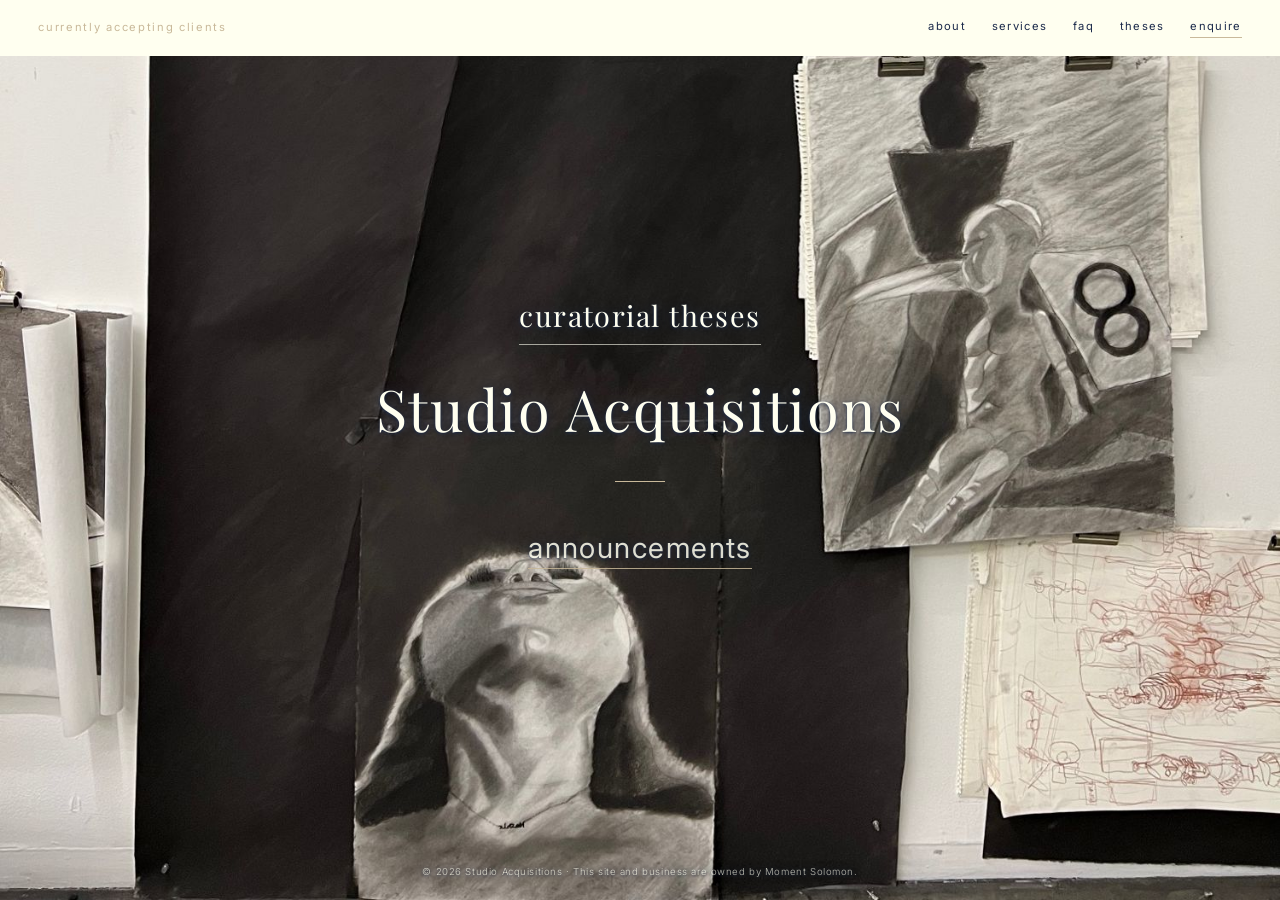
==== commit b497d26c: "Standardize navigation and type, add a Vogue-style about cover with page folds - One navigation bar " ====
--- a/nashia-invest/index.html
+++ b/nashia-invest/index.html
@@ -183,60 +183,54 @@
       letter-spacing: 0.01em;
     }
 
-    /* homepage nav: plain navy links with the gold underline, no pills */
-    .site-nav-left a,
-    .site-nav a.nav-booking {
-      background: none;
-      padding: 0 0 3px;
-      margin: 0;
-      border-radius: 0;
-      color: var(--text);
-      text-shadow: none;
-      border-bottom: 1px solid var(--gold);
-      opacity: 1;
-      transition: border-color 0.3s ease, opacity 0.3s ease;
-    }
-
-    .site-nav-left a:hover,
-    .site-nav a.nav-booking:hover {
-      border-bottom-color: var(--text);
-    }
-
-    .site-nav-left {
-      gap: 1.4rem;
-    }
-
-    /* on phones the top of the photo is the black paper, so navy would
-       disappear; keep the links ivory there */
-    @media (max-width: 600px) {
-      .site-nav-left a,
-      .site-nav a.nav-booking {
-        color: var(--bg);
-        text-shadow: 0 1px 3px rgba(27, 42, 74, 0.9), 0 0 10px rgba(27, 42, 74, 0.6);
-      }
-
-      .site-nav-left a:hover,
-      .site-nav a.nav-booking:hover {
-        border-bottom-color: var(--bg);
-      }
-    }
-
-    /* availability note sitting just left of the booking pill */
-    .landing-nav {
+    /* homepage nav: the same ivory masthead band, links and lettering as
+       every other page, so it reads cleanly over the photo */
+    .home-masthead {
+      position: fixed;
+      top: 0;
+      left: 0;
+      right: 0;
+      z-index: 100;
+      display: flex;
+      flex-direction: row-reverse;
+      justify-content: space-between;
       align-items: center;
       gap: 1rem;
+      padding: 1.1rem clamp(1.2rem, 3vw, 2.5rem);
+      background: var(--bg);
+    }
+
+    .home-masthead nav {
+      display: flex;
+      flex-wrap: wrap;
+      gap: 0.7rem 1.6rem;
+    }
+
+    .home-masthead nav a {
+      color: var(--text);
     }
 
     .landing-status {
       font-family: var(--font-body);
       font-size: 0.7rem;
       font-weight: 400;
-      letter-spacing: 0.12em;
+      letter-spacing: 0.15em;
       text-transform: lowercase;
-      color: var(--bg);
-      text-shadow: 0 1px 3px rgba(27, 42, 74, 0.95), 0 0 10px rgba(27, 42, 74, 0.8);
-      opacity: 0.85;
+      color: var(--gold);
       white-space: nowrap;
+    }
+
+    @media (max-width: 600px) {
+      .home-masthead {
+        flex-direction: column;
+        gap: 0.5rem;
+        padding: 0.9rem 1rem 0.8rem;
+      }
+
+      .home-masthead nav {
+        justify-content: center;
+        gap: 0.55rem 1.05rem;
+      }
     }
 
     /* ownership line, pinned small to the bottom of the landing */
@@ -290,24 +284,8 @@
         gap: 2.5rem;
       }
 
-      .landing-status {
-        font-size: 0.6rem;
-      }
-    }
-
-    /* very narrow phones: stack the availability note under the booking
-       pill so it clears the faq pill on the left */
-    @media (max-width: 410px) {
-      .landing-nav {
-        flex-direction: column-reverse;
-        align-items: flex-end;
-        gap: 0.7rem;
-      }
-
-      .landing {
-        padding-top: 6.5rem;
-      }
-    }
+    }
+
   </style>
   <!-- Structured data (schema.org JSON-LD) for search engines -->
   <script type="application/ld+json">
@@ -445,14 +423,10 @@
 <body>
 
   <!-- Navigation -->
-  <nav class="site-nav-left">
-    <a href="about.html">about</a>
-    <a href="faq.html">faq</a>
-  </nav>
-  <nav class="site-nav landing-nav">
+  <header class="home-masthead">
+    <nav aria-label="Primary navigation"><a href="about.html">about</a><a href="services.html">services</a><a href="faq.html">faq</a><a href="essays.html">theses</a><a href="booking.html" class="nav-cta">enquire</a></nav>
     <span class="landing-status">currently accepting clients</span>
-    <a href="booking.html" class="nav-booking">book a service</a>
-  </nav>
+  </header>
 
   <section class="landing">
     <div class="landing-bg" role="img" aria-label="Studio wall in charcoal and ink: drawings pinned above a large charcoal portrait of an upturned face on black paper"></div>
--- a/nashia-invest/styles.css
+++ b/nashia-invest/styles.css
@@ -1,4 +1,4 @@
-@import url('https://fonts.googleapis.com/css2?family=Playfair+Display:ital,wght@0,400;0,500;0,600;1,400&family=Inter:wght@300;400;500&display=swap');
+@import url('https://fonts.googleapis.com/css2?family=Playfair+Display:ital,wght@0,400;0,500;0,600;1,400&family=Inter:wght@200;300;400;500;600&display=swap');
 
 *,
 *::before,
@@ -1223,3 +1223,495 @@
     padding: 0.8rem;
   }
 }
+
+/* Restrained editorial magazine system, scoped to existing non-essay interior pages. */
+.editorial-masthead{display:flex;align-items:center;justify-content:space-between;gap:2rem;padding:1.35rem clamp(1.2rem,3vw,2.5rem)}
+.editorial-wordmark{font:400 .92rem/1.2 var(--font-heading);letter-spacing:.08em;color:var(--text);text-decoration:none;white-space:nowrap}
+.editorial-masthead nav{display:flex;flex-wrap:wrap;justify-content:flex-end;gap:.7rem clamp(.8rem,1.8vw,1.8rem)}
+.editorial-masthead nav a{font:400 .66rem/1.5 var(--font-body);letter-spacing:.09em;text-transform:lowercase;color:var(--text);text-decoration:none;border-bottom:1px solid transparent;padding-bottom:.2rem;transition:border-color .2s ease,opacity .2s ease}
+.editorial-masthead nav a:hover,.editorial-masthead nav a:focus-visible{border-bottom-color:rgba(27,42,74,.65);opacity:1}
+.editorial-masthead .nav-cta{border-bottom-color:var(--gold)}
+.editorial-masthead a:focus-visible,.magazine-controls button:focus-visible,.spread-links a:focus-visible,.services-index a:focus-visible{outline:2px solid var(--text);outline-offset:4px}
+.magazine-meta{display:flex;justify-content:space-between;gap:1rem;padding:.65rem 0;border-bottom:1px solid rgba(27,42,74,.24);font:500 .56rem/1.4 var(--font-body);letter-spacing:.16em;color:rgba(27,42,74,.65)}
+.editorial-kicker{font:500 .6rem/1.5 var(--font-body);letter-spacing:.16em;text-transform:uppercase;color:rgba(27,42,74,.68)}
+.about-editorial,.services-editorial{width:min(1120px,calc(100% - 3rem));margin:1rem auto 0}
+.magazine-pages{margin-top:1rem}
+.magazine-page{min-height:min(68vh,740px);border:1px solid var(--gold);background:var(--bg);box-shadow:0 16px 44px rgba(27,42,74,.035);animation:magazineIn .35s ease both}
+.magazine-page[hidden]{display:none}
+@keyframes magazineIn{from{opacity:.55;transform:translateY(5px)}to{opacity:1;transform:translateY(0)}}
+.magazine-cover{display:grid;grid-template-columns:43% 57%;min-height:min(68vh,740px)}
+.cover-image{min-height:100%;overflow:hidden;background:#e5e2d8}
+.cover-image img{display:block;width:100%;height:100%;min-height:560px;object-fit:cover;object-position:35% center}
+.cover-copy{display:flex;flex-direction:column;justify-content:space-between;padding:clamp(2rem,5vw,5rem) clamp(2rem,6vw,7rem)}
+.cover-index{display:flex;justify-content:space-between;font:500 .56rem/1.5 var(--font-body);letter-spacing:.16em;color:rgba(27,42,74,.63)}
+.cover-copy .editorial-kicker{max-width:23rem;margin-bottom:1.4rem}
+.cover-copy h1{font:400 clamp(3.4rem,6vw,6.3rem)/.98 var(--font-heading);letter-spacing:-.055em;margin-bottom:1.8rem}
+.cover-intro{max-width:25rem;padding-left:1rem;border-left:1px solid rgba(27,42,74,.24);font:400 clamp(1rem,1.4vw,1.18rem)/1.75 var(--font-body);color:rgba(27,42,74,.88)}
+.cover-footnote{font:500 .52rem/1.5 var(--font-body);letter-spacing:.17em;color:rgba(27,42,74,.52)}
+.magazine-spread{display:grid;grid-template-columns:31% 69%}
+.spread-rail{display:flex;flex-direction:column;justify-content:space-between;padding:clamp(1.5rem,3vw,2.5rem);border-right:1px solid rgba(27,42,74,.22)}
+.spread-rail p,.spread-rail span{font:500 .55rem/1.5 var(--font-body);letter-spacing:.15em;color:rgba(27,42,74,.62)}
+.spread-rail h2{font:400 clamp(1.6rem,2.7vw,2.35rem)/1.15 var(--font-heading);letter-spacing:-.025em}
+.spread-copy{align-self:center;padding:clamp(2rem,5vw,5rem) clamp(2rem,5.2vw,6.3rem)}
+.spread-copy>p{font:400 clamp(1.14rem,1.85vw,1.65rem)/1.75 var(--font-heading);color:rgba(27,42,74,.94)}
+.spread-copy>p+p{margin-top:1.5rem;font-size:clamp(1rem,1.45vw,1.22rem);line-height:1.8}
+.spread-links{display:flex;flex-wrap:wrap;gap:1rem 2rem;margin-top:2.5rem}
+.spread-links a{font-size:.72rem;letter-spacing:.07em;color:var(--text);text-decoration:none;border-bottom:1px solid rgba(27,42,74,.5);padding-bottom:.2rem}
+.magazine-controls{display:grid;grid-template-columns:1fr auto 1fr;align-items:center;gap:1rem;margin:.8rem 0 2.5rem;padding:.7rem .15rem;border-top:1px solid rgba(27,42,74,.22);border-bottom:1px solid rgba(27,42,74,.22)}
+.magazine-controls button{font:400 .7rem/1.4 var(--font-body);letter-spacing:.07em;color:var(--text);background:none;border:0;cursor:pointer}
+.magazine-controls [data-page-prev]{justify-self:start}.magazine-controls [data-page-next]{justify-self:end}
+.magazine-controls button:disabled{opacity:.35;cursor:default}
+.page-numbers{display:flex;gap:.55rem}.page-numbers button{min-width:1.5rem;padding:.25rem 0;border-bottom:1px solid transparent;font-size:.58rem;color:rgba(27,42,74,.6)}
+.page-numbers button[aria-current="page"]{border-bottom-color:var(--text);color:var(--text)}
+.editorial-footer{display:flex;justify-content:space-between;align-items:center;gap:1.5rem;margin-top:2.5rem;padding:1.3rem clamp(1.2rem,3vw,2.5rem);border-top:1px solid rgba(27,42,74,.22);font:500 .58rem/1.5 var(--font-body);letter-spacing:.12em;color:rgba(27,42,74,.65)}
+.editorial-footer a{font:400 .75rem/1.4 var(--font-body);letter-spacing:.02em;color:var(--text);text-decoration:none;border-bottom:1px solid rgba(27,42,74,.5);padding-bottom:.2rem}
+body.page-about .hang,body.page-about .site-nav{display:none}
+body.page-about .sheet{display:none}
+
+/* FAQ remains a fully readable list, regrouped as numbered editorial chapters. */
+body.page-faq .hang{display:none}
+body.page-faq .sheet{width:min(1120px,calc(100% - 3rem));margin:1rem auto 0;padding:0 0 1rem}
+body.page-faq .magazine-meta{margin:1rem auto 0;width:min(1120px,calc(100% - 3rem))}
+body.page-faq .sheet-title{font-size:clamp(3rem,6vw,5.8rem);letter-spacing:-.055em;line-height:.98}
+body.page-faq .sheet-subtitle{font-size:.62rem;letter-spacing:.15em}
+body.page-faq .sheet-line{display:none}
+body.page-faq .sheet-list{display:grid;grid-template-columns:repeat(2,minmax(0,1fr));column-gap:clamp(2rem,6vw,5rem);margin-top:1.2rem}
+body.page-faq .faq-chapter{grid-column:1/-1;padding:.7rem 0;border-top:1px solid rgba(27,42,74,.2);font:500 .56rem/1.5 var(--font-body);letter-spacing:.14em;color:rgba(27,42,74,.62)}
+body.page-faq .sheet-item{margin:0;padding:1.3rem 0 1.45rem;border-bottom:1px solid rgba(27,42,74,.16)}
+body.page-faq .sheet-number,body.page-approach .approach-number,body.page-portfolio .entry-number{color:rgba(27,42,74,.58);font-size:.6rem}
+body.page-faq .sheet-question{font-size:clamp(1.25rem,1.85vw,1.65rem);letter-spacing:-.02em}
+body.page-faq .sheet-prose p{font:400 .98rem/1.75 var(--font-heading);opacity:.88}
+body.page-faq .sheet-prose a{border-bottom-color:transparent;text-decoration:underline;text-decoration-color:rgba(27,42,74,.4);text-underline-offset:.18em}
+body.page-faq .sheet-links-row{margin-top:1.5rem;justify-content:flex-start}
+body.page-faq .sheet-links a{border-bottom-color:rgba(27,42,74,.42)}
+
+/* Booking keeps its deployed form, service options, endpoint and success behavior. */
+body.page-booking .site-home-link{display:none}
+body.page-booking .page-wrapper{max-width:860px;padding:0 2rem 4rem}
+body.page-booking .magazine-meta{margin-top:1rem}
+body.page-booking .booking-title{padding-top:3.5rem;font-size:clamp(3rem,7vw,5.4rem);letter-spacing:-.05em}
+body.page-booking .hero-line{display:none}
+body.page-booking .booking-intro{font:400 1.18rem/1.6 var(--font-heading);opacity:.85;margin-bottom:2.5rem}
+body.page-booking .booking-form input,body.page-booking .service-select-toggle,body.page-booking .service-select-menu,body.page-booking .service-chip{border-color:rgba(27,42,74,.23)}
+body.page-booking .service-select-caret,body.page-booking .service-select-menu input[type=checkbox]{border-color:rgba(27,42,74,.5)}
+body.page-booking .service-select-menu input[type=checkbox]:checked{background-color:var(--text)}
+body.page-booking .booking-form input:focus,body.page-booking .service-select-toggle:focus-visible,body.page-booking .service-select.open .service-select-toggle{border-color:var(--text);box-shadow:0 0 0 2px rgba(27,42,74,.1)}
+body.page-booking .booking-etsy a{border-bottom-color:transparent;text-decoration:underline;text-decoration-color:rgba(27,42,74,.4);text-underline-offset:.18em}
+body.page-booking .booking-submit:hover{border-color:var(--text)}
+body.page-booking .booking-success a::after{background:transparent}
+body.page-booking .site-footer{border-top-color:transparent}
+
+/* Services keeps only the framed service/PDF option boxes as accent outlines. */
+body.page-services .services-editorial{margin-top:1rem;padding:0}
+body.page-services .services-heading{padding:clamp(2rem,4vw,4rem) 0 2rem}
+body.page-services .services-heading h1{font-size:clamp(3rem,7vw,6rem);letter-spacing:-.055em}
+body.page-services .services-deck{font:400 clamp(1.15rem,1.6vw,1.35rem)/1.7 var(--font-heading);max-width:42rem}
+body.page-services .services-index{gap:.8rem 1.6rem;padding:1.1rem 0 1.5rem}
+body.page-services .services-index a{font-size:.65rem;color:var(--text);border-bottom:1px solid rgba(27,42,74,.35);padding-bottom:.18rem}
+body.page-services .services-audience{display:grid;grid-template-columns:2.5rem minmax(12rem,.7fr) minmax(0,1.3fr);gap:1rem;padding:1.8rem 0}
+body.page-services .services-number{font:500 .62rem/1.5 var(--font-body);letter-spacing:.12em;color:rgba(27,42,74,.58)}
+body.page-services .services-audience h2{font:400 clamp(1.55rem,2.7vw,2.2rem)/1.13 var(--font-heading);letter-spacing:-.025em}
+body.page-services .service-options{display:grid;grid-template-columns:repeat(2,minmax(0,1fr));gap:.75rem}
+body.page-services .service-options article{min-height:10rem;padding:1.15rem;border:1px solid var(--gold);display:flex;flex-direction:column;justify-content:space-between}
+body.page-services .service-options h3{font:400 1.25rem/1.25 var(--font-heading)}
+body.page-services .service-options article p{margin-top:.6rem;font-size:.8rem;line-height:1.65;opacity:.82}
+body.page-services .service-options article>span{display:block;margin-top:1.1rem;font:500 .55rem/1.5 var(--font-body);letter-spacing:.09em;text-transform:uppercase;color:rgba(27,42,74,.7)}
+
+/* Existing real-estate page content is preserved; only its hierarchy and spacing change. */
+body.page-approach .site-home-link,body.page-invest .site-home-link,body.page-portfolio .site-home-link{display:none}
+body.page-approach .page-wrapper,body.page-portfolio .page-wrapper{max-width:1080px;margin:1rem auto 4rem;padding:clamp(1.5rem,4vw,3.5rem);border:1px solid var(--gold)}
+body.page-approach .page-wrapper>.magazine-meta,body.page-portfolio .page-wrapper>.magazine-meta{margin-top:1rem;margin-bottom:2rem}
+body.page-approach .page-title,body.page-portfolio .page-title{padding-top:2rem;margin-bottom:2rem;font-size:clamp(3.2rem,7vw,6rem);letter-spacing:-.055em;line-height:.98}
+body.page-approach .approach-section{display:grid;grid-template-columns:2.5rem minmax(13rem,.7fr) minmax(0,1.3fr);align-items:start;gap:1rem;margin:0;padding:1.7rem 0;border-bottom:1px solid rgba(27,42,74,.14)}
+body.page-approach .approach-number{margin:0;color:rgba(27,42,74,.58)}
+body.page-approach .approach-heading{font-size:clamp(1.5rem,2.5vw,2.15rem);letter-spacing:-.02em;margin:0}
+body.page-approach .approach-text{font:400 clamp(1rem,1.35vw,1.15rem)/1.75 var(--font-heading);max-width:44rem;opacity:.9}
+body.page-approach .closing-line{margin:2.8rem 0 3rem}
+body.page-approach .closing-line a::after{background:transparent}
+body.page-approach .site-footer,body.page-portfolio .site-footer,body.page-invest .site-footer,body.page-booking .site-footer{border-top-color:transparent}
+body.page-invest .investment-cover{position:relative;min-height:70vh}
+body.page-invest .investment-cover .magazine-meta{position:absolute;top:1rem;left:clamp(1.5rem,4vw,3.5rem);right:clamp(1.5rem,4vw,3.5rem)}
+body.page-invest .investment-cover .editorial-kicker{margin-bottom:1rem}
+body.page-invest .investment-cover .hero-title{font-size:clamp(4rem,10vw,8rem);letter-spacing:-.065em;line-height:.94}
+body.page-invest .investment-cover .hero-line{display:none}
+body.page-invest .investment-cover .hero-tagline{font:400 clamp(1.1rem,1.7vw,1.45rem)/1.6 var(--font-heading);max-width:40rem;opacity:.9}
+body.page-invest .investment-details{max-width:1080px;margin:0 auto 4rem;padding:clamp(1.5rem,4vw,3.5rem)}
+body.page-invest .investment-details>.magazine-meta{margin:1rem 0 2rem}
+body.page-invest .summary{max-width:780px}
+body.page-invest .summary p,body.page-portfolio .entry-text{font:400 clamp(1rem,1.4vw,1.16rem)/1.75 var(--font-heading);opacity:.9}
+body.page-invest .image-block{border-radius:0;box-shadow:none}
+body.page-invest .identifier-line{font-size:.62rem;letter-spacing:.14em;text-transform:uppercase;opacity:.62}
+body.page-portfolio .divider{background:rgba(27,42,74,.16);opacity:1}
+body.page-portfolio .entry{padding:1.3rem 0;margin:0;border-bottom:1px solid rgba(27,42,74,.14)}
+body.page-portfolio .entry-title{font-size:clamp(1.3rem,2vw,1.7rem)}
+body.page-portfolio .password-gate input[type=password],body.page-portfolio .password-gate button{border-color:rgba(27,42,74,.25)}
+body.page-portfolio .password-gate input[type=password]:focus,body.page-portfolio .password-gate button:hover{border-color:var(--text)}
+body.page-portfolio .spreadsheet-container{border-color:rgba(27,42,74,.16);border-radius:0;box-shadow:none}
+body.page-approach .disclaimer,body.page-portfolio .disclaimer,body.page-invest .disclaimer,body.page-booking .disclaimer{border-top:0}
+
+@media(max-width:760px){
+  .editorial-masthead{align-items:flex-start;flex-direction:column;gap:.75rem;padding:1.1rem 1.2rem}
+  .editorial-masthead nav{justify-content:flex-start;gap:.55rem 1rem}
+  .editorial-masthead nav a{font-size:.62rem}
+  .about-editorial,body.page-faq .sheet,body.page-services .services-editorial{width:calc(100% - 2rem)}
+  .magazine-meta{font-size:.5rem}
+  .magazine-cover{grid-template-columns:1fr;min-height:0}
+  .cover-image img{min-height:0;height:42vh;max-height:440px;object-position:center 63%}
+  .cover-copy{min-height:55vh;padding:1.5rem}
+  .cover-copy h1{font-size:clamp(3.1rem,15vw,4.5rem)}
+  .magazine-spread{grid-template-columns:1fr;min-height:0}
+  .spread-rail{min-height:10rem;border-right:0;border-bottom:1px solid rgba(27,42,74,.22)}
+  .spread-copy{padding:1.5rem}
+  .spread-copy>p{font-size:1.25rem;line-height:1.65}
+  .magazine-controls{margin-bottom:1.5rem}
+  .editorial-footer{margin-top:1.5rem;align-items:flex-start;flex-direction:column}
+  body.page-faq .sheet-list{grid-template-columns:1fr}
+  body.page-faq .sheet-title{font-size:clamp(2.8rem,13vw,4.2rem)}
+  body.page-booking .page-wrapper{padding:0 1.2rem 4rem}
+  body.page-booking .booking-title{padding-top:2.5rem}
+  body.page-services .services-audience{grid-template-columns:2rem 1fr;gap:.6rem .8rem;padding:1.4rem 0}
+  body.page-services .service-options{grid-column:2;grid-template-columns:1fr}
+  body.page-services .service-options article{min-height:8rem}
+  body.page-approach .page-wrapper,body.page-portfolio .page-wrapper{width:calc(100% - 2rem);padding:1.3rem}
+  body.page-approach .page-title,body.page-portfolio .page-title{padding-top:1.4rem}
+  body.page-approach .approach-section{grid-template-columns:2rem 1fr;gap:.5rem .8rem;padding:1.2rem 0}
+  body.page-approach .approach-heading,body.page-approach .approach-text{grid-column:2}
+  body.page-approach .approach-heading{margin-bottom:.2rem}
+  body.page-invest .investment-cover{min-height:58vh;padding:1.2rem}
+  body.page-invest .investment-cover .magazine-meta{left:1.2rem;right:1.2rem}
+  body.page-invest .investment-details{width:calc(100% - 2rem);padding:1.3rem}
+}
+@media(prefers-reduced-motion:reduce){.magazine-page{animation:none;scroll-behavior:auto}}
+
+/* Accent restraint: the Services option frames are the only remaining gold rules. */
+body.page-about .magazine-page{border-color:rgba(27,42,74,.22);box-shadow:none}
+body.page-about .cover-intro{border-left-color:rgba(27,42,74,.28)}
+body.page-faq .sheet-line{background:transparent}
+body.page-booking .booking-form input,body.page-booking .service-select-toggle,body.page-booking .service-select-menu,body.page-booking .service-chip,body.page-booking .inquiries-popup input[type=email],body.page-booking .inquiries-popup button{border-color:rgba(27,42,74,.24)}
+body.page-booking .service-select-caret,body.page-booking .service-select-menu input[type=checkbox]{border-color:rgba(27,42,74,.48)}
+body.page-booking .service-select-menu input[type=checkbox]:checked{background-color:var(--text)}
+body.page-booking .booking-form input:focus,body.page-booking .service-select-toggle:focus-visible,body.page-booking .service-select.open .service-select-toggle,body.page-booking .inquiries-popup input[type=email]:focus{border-color:var(--text);box-shadow:0 0 0 2px rgba(27,42,74,.1)}
+body.page-booking .booking-submit:hover,body.page-booking .inquiries-popup button:hover{border-color:var(--text)}
+body.page-approach .page-wrapper,body.page-portfolio .page-wrapper,body.page-invest .investment-cover,body.page-invest .investment-details{border:0;box-shadow:none}
+body.page-approach .approach-section,body.page-portfolio .entry{border-bottom-color:rgba(27,42,74,.16)}
+body.page-portfolio .divider{background:rgba(27,42,74,.16);opacity:1}
+body.page-portfolio .spreadsheet-container{border:1px solid rgba(27,42,74,.16)}
+body.page-approach .site-footer,body.page-portfolio .site-footer,body.page-invest .site-footer,body.page-booking .site-footer{border-top-color:transparent}
+body.page-approach .closing-line a::after{background:transparent}
+body.page-services .service-options article{border-color:var(--gold)}
+@media(max-width:760px){body.page-approach .page-wrapper,body.page-portfolio .page-wrapper,body.page-invest .investment-cover,body.page-invest .investment-details{border:0}}
+
+/* Services: the heading and audience index need their own type and layout. */
+body.page-services .services-heading h1 { font-family: var(--font-heading); font-weight: 400; line-height: 1.02; }
+body.page-services .services-index { display: flex; flex-wrap: wrap; }
+
+/* sample-site label for the demo investment pages */
+.sample-banner { display:flex; flex-wrap:wrap; justify-content:center; align-items:baseline; gap:.35rem 1rem; padding:.6rem 1.2rem; background:var(--text); color:var(--bg); font:400 .7rem/1.5 var(--font-body); letter-spacing:.05em; text-align:center; }
+.sample-banner-label { font-weight:500; letter-spacing:.24em; text-transform:uppercase; color:var(--gold); }
+.sample-banner a { color:var(--bg); text-decoration:none; border-bottom:1px solid var(--gold); }
+.sample-banner a:hover, .sample-banner a:focus-visible { color:var(--gold); }
+
+
+/* ══ Site standards ══════════════════════════════════════════════════════
+   One type scale for every page, taken from the curatorial theses page:
+   labels .7rem · small text .85rem · body .97rem/1.9 · item titles 1.7rem
+   italic serif · page titles 2rem italic serif. Links share one treatment. */
+
+/* navigation: the same lettering on every page, gold underline marks the
+   current page and the enquire link */
+.editorial-masthead nav a,
+.home-masthead nav a {
+  font: 400 0.7rem/1.5 var(--font-body);
+  letter-spacing: 0.12em;
+  text-transform: lowercase;
+  text-decoration: none;
+  border-bottom: 1px solid transparent;
+  padding-bottom: 3px;
+  opacity: 1;
+  transition: border-color 0.3s ease;
+}
+.editorial-masthead nav a { color: var(--text); }
+.editorial-masthead nav a:hover,
+.editorial-masthead nav a:focus-visible,
+.editorial-masthead nav a[aria-current="page"],
+.editorial-masthead .nav-cta,
+.home-masthead nav a:hover,
+.home-masthead nav a:focus-visible,
+.home-masthead .nav-cta { border-bottom-color: var(--gold); }
+.editorial-masthead nav { gap: 0.7rem 1.6rem; }
+
+/* labels */
+.magazine-meta,
+.editorial-kicker,
+.faq-chapter,
+.faq-chapter p,
+.services-number,
+body.page-faq .sheet-number,
+body.page-approach .approach-number,
+body.page-portfolio .entry-number,
+.spread-rail p,
+.spread-rail span,
+.identifier-line,
+body.page-invest .identifier-line {
+  font-family: var(--font-body);
+  font-size: 0.7rem;
+  font-weight: 400;
+  letter-spacing: 0.15em;
+  text-transform: lowercase;
+  color: var(--gold);
+  opacity: 1;
+}
+.magazine-meta { border-bottom-color: rgba(201, 185, 154, 0.45); }
+
+/* page titles */
+body.page-faq .sheet-title,
+body.page-booking .booking-title,
+body.page-services .services-heading h1,
+body.page-approach .page-title,
+body.page-portfolio .page-title,
+body.page-invest .investment-cover .hero-title {
+  font-family: var(--font-heading);
+  font-size: 2rem;
+  font-style: italic;
+  font-weight: 400;
+  letter-spacing: 0;
+  line-height: 1.2;
+}
+body.page-faq .sheet-title,
+body.page-services .services-heading h1,
+body.page-approach .page-title,
+body.page-portfolio .page-title { padding-top: 2.5rem; margin-bottom: 0.6rem; }
+body.page-booking .booking-title { padding-top: 3rem; margin-bottom: 0.6rem; }
+
+/* item titles */
+body.page-faq .sheet-question,
+body.page-services .services-audience h2,
+body.page-approach .approach-heading,
+.spread-rail h2,
+body.page-portfolio .entry-title {
+  font-family: var(--font-heading);
+  font-size: 1.7rem;
+  font-style: italic;
+  font-weight: 400;
+  letter-spacing: 0;
+  line-height: 1.3;
+}
+body.page-services .service-options h3 {
+  font-family: var(--font-heading);
+  font-size: 1.1rem;
+  font-style: italic;
+  font-weight: 400;
+}
+
+/* body text */
+body.page-faq .sheet-prose p,
+.spread-copy > p,
+.spread-copy > p + p,
+body.page-approach .approach-text,
+body.page-invest .summary p,
+body.page-portfolio .entry-text {
+  font-family: var(--font-body);
+  font-size: 0.97rem;
+  font-weight: 300;
+  line-height: 1.9;
+  opacity: 0.85;
+  color: var(--text);
+}
+.spread-copy > p + p { margin-top: 1.3rem; }
+
+/* small descriptive text */
+body.page-faq .sheet-subtitle,
+body.page-services .services-deck,
+body.page-booking .booking-intro,
+body.page-services .service-options article p,
+body.page-invest .investment-cover .hero-tagline {
+  font-family: var(--font-body);
+  font-size: 0.85rem;
+  font-style: normal;
+  font-weight: 300;
+  letter-spacing: 0.02em;
+  line-height: 1.7;
+  text-transform: none;
+  opacity: 0.6;
+}
+body.page-services .service-options article > span { font-size: 0.7rem; letter-spacing: 0.15em; text-transform: lowercase; color: var(--gold); }
+
+/* links inside text: navy with a gold underline, everywhere */
+.sheet-prose a,
+.spread-copy a,
+.booking-etsy a,
+body.page-faq .sheet-prose a,
+body.page-booking .booking-etsy a,
+.essay-body a {
+  color: var(--text);
+  text-decoration: none;
+  border-bottom: 1px solid var(--gold);
+  transition: border-color 0.3s ease;
+}
+.sheet-prose a:hover,
+.spread-copy a:hover,
+.booking-etsy a:hover,
+body.page-faq .sheet-prose a:hover,
+body.page-booking .booking-etsy a:hover { border-bottom-color: var(--text); }
+
+/* footers carry the credit only */
+.editorial-footer { font-size: 0.7rem; letter-spacing: 0.12em; text-transform: lowercase; color: var(--gold); border-top-color: rgba(201, 185, 154, 0.45); }
+
+/* essays page: room for the shared masthead */
+body.page-essays .page-wrapper { padding-top: 0; }
+body.page-essays .essay-list { padding-top: 3rem; }
+
+/* FAQ spacing at the new sizes */
+body.page-faq .sheet-item { padding: 1.6rem 0; border-bottom-color: rgba(201, 185, 154, 0.45); }
+body.page-faq .faq-chapter { border-top-color: rgba(201, 185, 154, 0.45); padding: 1.4rem 0 0.4rem; }
+
+/* services: the section index in the site's serif, larger, in tidy columns */
+body.page-services .services-index {
+  display: grid;
+  grid-template-columns: repeat(3, minmax(0, 1fr));
+  gap: 0.9rem 2rem;
+  padding: 1.6rem 0 2rem;
+  border-bottom: 1px solid rgba(201, 185, 154, 0.45);
+}
+body.page-services .services-index a {
+  font-family: var(--font-heading);
+  font-size: 1.1rem;
+  font-style: italic;
+  letter-spacing: 0;
+  color: var(--text);
+  text-decoration: none;
+  border-bottom: 1px solid var(--gold);
+  padding-bottom: 0.15rem;
+  justify-self: start;
+}
+body.page-services .services-index a:hover { border-bottom-color: var(--text); }
+body.page-services .services-audience { scroll-margin-top: 1.5rem; border-bottom: 1px solid rgba(201, 185, 154, 0.45); }
+
+/* booking: the fill-in field under the service dropdown */
+.booking-form .service-other { margin-top: -0.6rem; }
+
+/* sample investment pages at the shared sizes */
+body.page-invest .investment-cover { min-height: 0; padding: 5rem 2rem 3rem; }
+body.page-invest .investment-cover .magazine-meta { position: static; align-self: stretch; margin-bottom: 3rem; }
+
+/* ── About: Vogue-style cover ── */
+.vogue-cover {
+  position: relative;
+  overflow: hidden;
+  width: min(100%, 600px);
+  aspect-ratio: 3 / 4;
+  min-height: 0;
+  margin: 0 auto;
+  border: 0;
+  background: #1b1b1b;
+  container-type: inline-size;
+  color: var(--bg);
+}
+.vogue-photo {
+  position: absolute;
+  inset: 0;
+  width: 100%;
+  height: 100%;
+  object-fit: cover;
+  object-position: 50% 100%;
+}
+.vogue-cover::after {
+  content: '';
+  position: absolute;
+  inset: 0;
+  background: linear-gradient(to top, rgba(17, 17, 17, 0.55), rgba(17, 17, 17, 0) 38%);
+  pointer-events: none;
+}
+.vogue-masthead,
+.vogue-issue,
+.vogue-lines,
+.vogue-star { position: absolute; z-index: 1; margin: 0; }
+.vogue-masthead {
+  top: 3cqw;
+  left: 0;
+  right: 0;
+  text-align: center;
+  font-family: var(--font-heading);
+  font-weight: 400;
+  font-size: 7.6cqw;
+  line-height: 1;
+  letter-spacing: -0.01em;
+  text-transform: uppercase;
+  white-space: nowrap;
+  color: var(--text);
+}
+.vogue-issue {
+  top: 12.5cqw;
+  right: 5cqw;
+  font: 500 1.9cqw/1.3 var(--font-body);
+  letter-spacing: 0.2em;
+  text-transform: uppercase;
+  color: var(--text);
+}
+.vogue-lines { top: 56%; left: 5cqw; display: grid; gap: 4.5cqw; }
+.vogue-lines p { margin: 0; }
+.vogue-line,
+.vogue-sub {
+  display: block;
+  font-family: var(--font-body);
+  text-transform: uppercase;
+  text-shadow: 0 1px 3px rgba(27, 42, 74, 0.9), 0 0 12px rgba(27, 42, 74, 0.6);
+}
+.vogue-line { font-weight: 300; font-size: 3.9cqw; line-height: 1.15; letter-spacing: 0.01em; }
+.vogue-sub { font-weight: 600; font-size: 2.5cqw; line-height: 1.2; letter-spacing: 0.04em; margin-top: 0.6cqw; }
+.vogue-star { left: 0; right: 0; bottom: 6cqw; text-align: center; }
+.vogue-star h1 {
+  font-family: var(--font-body);
+  font-weight: 200;
+  font-size: 9.6cqw;
+  line-height: 1;
+  letter-spacing: 0.01em;
+  text-transform: uppercase;
+  white-space: nowrap;
+  color: var(--bg);
+  margin: 0;
+}
+.vogue-quote {
+  margin: 2.2cqw 0 0;
+  font: 600 2.4cqw/1.2 var(--font-body);
+  letter-spacing: 0.06em;
+  text-transform: uppercase;
+}
+
+/* ── About: pages fold over like a magazine ── */
+.magazine-pages { position: relative; perspective: 2600px; }
+.magazine-page { animation: none; }
+.magazine-spread { position: relative; min-height: min(62vh, 560px); }
+.magazine-pages.is-turning > [data-magazine-page] { position: absolute; top: 0; left: 0; right: 0; margin-left: auto; margin-right: auto; }
+.page-under { z-index: 1; }
+.page-fold-over,
+.page-fold-back {
+  z-index: 2;
+  transform-origin: left center;
+  backface-visibility: hidden;
+  -webkit-backface-visibility: hidden;
+  animation-duration: 0.95s;
+  animation-timing-function: cubic-bezier(0.45, 0.05, 0.3, 1);
+  animation-fill-mode: forwards;
+}
+.page-fold-over { animation-name: foldOver; }
+.page-fold-back { animation-name: foldBack; }
+@keyframes foldOver {
+  from { transform: rotateY(0deg); box-shadow: 0 0 0 rgba(27, 42, 74, 0); }
+  to { transform: rotateY(-180deg); box-shadow: -30px 0 60px rgba(27, 42, 74, 0.25); }
+}
+@keyframes foldBack {
+  from { transform: rotateY(-180deg); box-shadow: -30px 0 60px rgba(27, 42, 74, 0.25); }
+  to { transform: rotateY(0deg); box-shadow: 0 0 0 rgba(27, 42, 74, 0); }
+}
+@media (prefers-reduced-motion: reduce) {
+  .page-fold-over, .page-fold-back { animation: none; }
+}
+
+@media (max-width: 760px) {
+  body.page-services .services-index { grid-template-columns: 1fr; }
+  .magazine-spread { min-height: 0; }
+  .editorial-masthead nav { gap: 0.55rem 1.05rem; }
+  .spread-rail h2 { font-size: 1.7rem; }
+  body.page-invest .investment-cover { padding: 3rem 1.2rem 2rem; }
+}
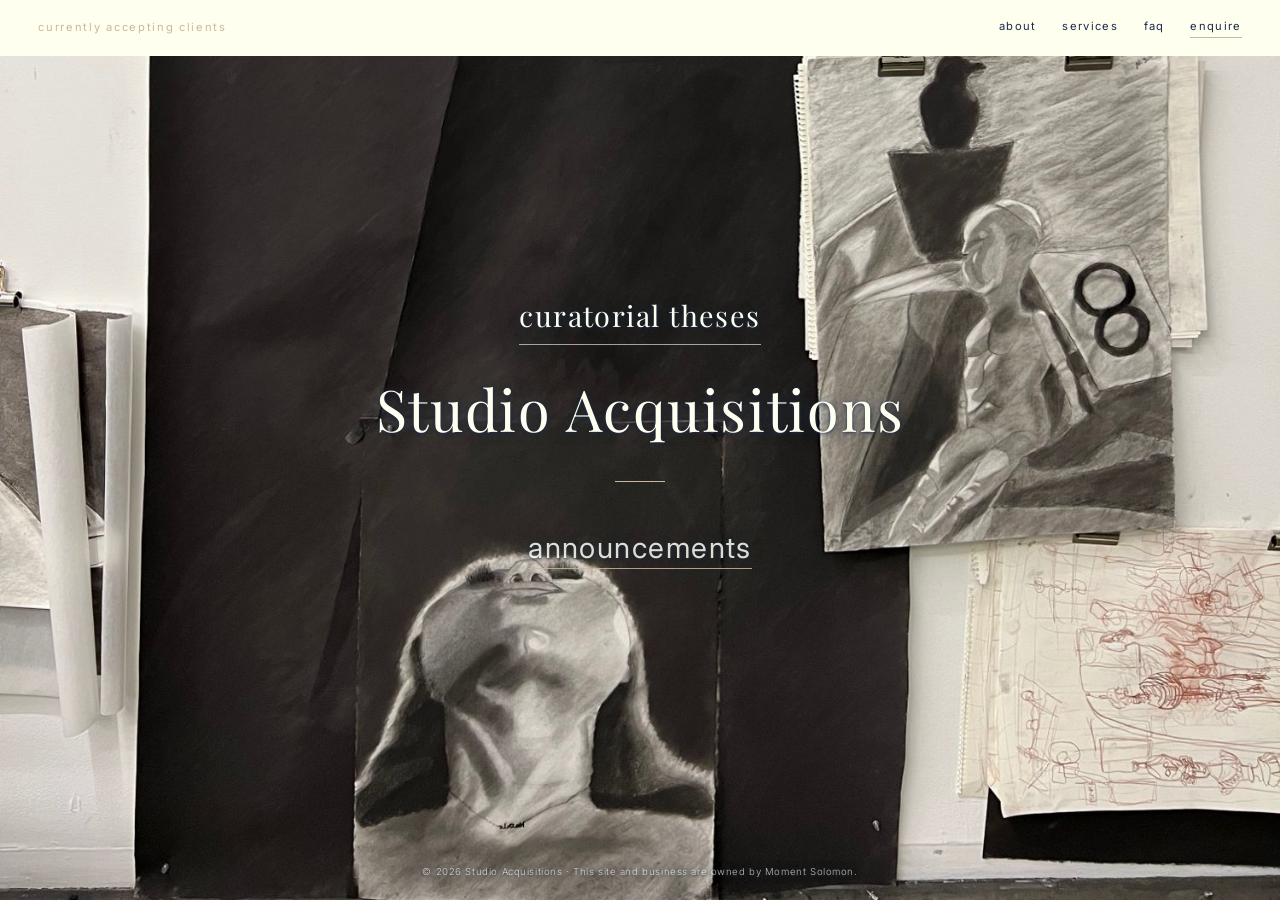
==== commit 6b3ee697: "Drop theses from the homepage menu and the securities line from booking Co-Authored-By: Claude Opus " ====
--- a/nashia-invest/index.html
+++ b/nashia-invest/index.html
@@ -424,7 +424,7 @@
 
   <!-- Navigation -->
   <header class="home-masthead">
-    <nav aria-label="Primary navigation"><a href="about.html">about</a><a href="services.html">services</a><a href="faq.html">faq</a><a href="essays.html">theses</a><a href="booking.html" class="nav-cta">enquire</a></nav>
+    <nav aria-label="Primary navigation"><a href="about.html">about</a><a href="services.html">services</a><a href="faq.html">faq</a><a href="booking.html" class="nav-cta">enquire</a></nav>
     <span class="landing-status">currently accepting clients</span>
   </header>
 
